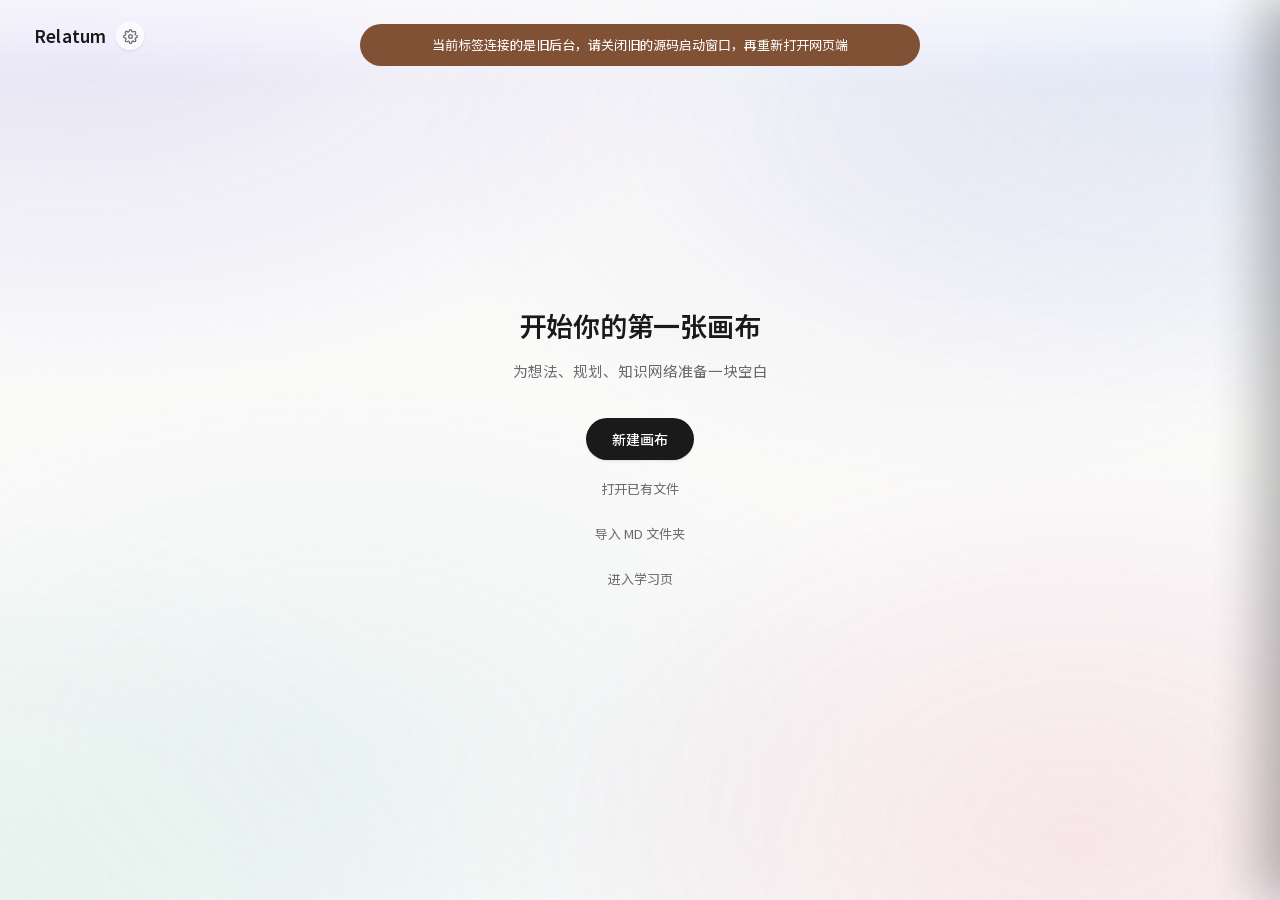
==== assets/index.html @ 0c5b5693 "Initial open-source release" ====
<!DOCTYPE html>
<html lang="zh-CN">
<head>
  <meta charset="UTF-8">
  <meta name="viewport" content="width=device-width, initial-scale=1.0">
  <title>Relatum</title>
  <!-- 起步页主题必须早于外部 CSS 与正文首帧恢复，否则从深色画布返回时会短暂露出
       浏览器 / WebView 的默认白底。start.js 加载后仍会按同一偏好完整初始化主题。 -->
  <script>
    (function () {
      try {
        var theme = localStorage.getItem('canvas:startTheme') === 'dark' ? 'dark' : 'light';
        var backgroundStyle = localStorage.getItem('canvas:startBackgroundStyle') === 'simple'
          ? 'simple' : 'scenic';
        document.documentElement.dataset.startTheme = theme;
        document.documentElement.dataset.startBackground = backgroundStyle;
        var language = localStorage.getItem('canvas:toolbarLanguage') === 'en' ? 'en' : 'zh-CN';
        document.documentElement.dataset.uiLanguage = language;
        document.documentElement.lang = language;
      } catch (e) {
        document.documentElement.dataset.startTheme = 'light';
        document.documentElement.dataset.startBackground = 'scenic';
        document.documentElement.dataset.uiLanguage = 'zh-CN';
      }
    })();
  </script>
  <style>
    html { background: #fbfbfa; }
    html[data-start-theme="dark"] { background: #111213; color-scheme: dark; }
  </style>
  <link rel="stylesheet" href="styles.css">
</head>
<body class="start-page">
  <script>
    (function () {
      document.body.dataset.startTheme =
        document.documentElement.dataset.startTheme === 'dark' ? 'dark' : 'light';
      document.body.dataset.startBackground =
        document.documentElement.dataset.startBackground === 'scenic' ? 'scenic' : 'simple';
      document.documentElement.classList.add('start-page-mounted');
    })();
  </script>
  <!-- 深色起始页背景：静态照片 + 遮罩；浅色和简洁背景模式由 CSS 隐藏。 -->
  <div class="start-sky" aria-hidden="true">
    <div class="sky-photo"></div>
    <div class="sky-scrim"></div>
  </div>
  <header class="top-bar">
    <div class="brand-wrap">
      <div class="brand">Relatum</div>
      <div class="start-speed-control">
        <button type="button" class="start-speed-trigger" data-action="start-speed-toggle"
          title="翻页速度" aria-label="调整翻页速度" aria-expanded="false"
          aria-controls="start-speed-pop">
          <svg viewBox="0 0 24 24" width="15" height="15" fill="none" stroke="currentColor"
               stroke-width="2" stroke-linecap="round" stroke-linejoin="round" aria-hidden="true">
            <circle cx="12" cy="12" r="3"/>
            <path d="M19.4 15a1.65 1.65 0 0 0 .33 1.82l.06.06a2 2 0 1 1-2.83 2.83l-.06-.06a1.65 1.65 0 0 0-1.82-.33 1.65 1.65 0 0 0-1 1.51V21a2 2 0 0 1-4 0v-.09A1.65 1.65 0 0 0 9 19.4a1.65 1.65 0 0 0-1.82.33l-.06.06a2 2 0 1 1-2.83-2.83l.06-.06a1.65 1.65 0 0 0 .33-1.82 1.65 1.65 0 0 0-1.51-1H3a2 2 0 0 1 0-4h.09A1.65 1.65 0 0 0 4.6 9a1.65 1.65 0 0 0-.33-1.82l-.06-.06a2 2 0 1 1 2.83-2.83l.06.06a1.65 1.65 0 0 0 1.82.33H9a1.65 1.65 0 0 0 1-1.51V3a2 2 0 0 1 4 0v.09a1.65 1.65 0 0 0 1 1.51 1.65 1.65 0 0 0 1.82-.33l.06-.06a2 2 0 1 1 2.83 2.83l-.06.06a1.65 1.65 0 0 0-.33 1.82V9a1.65 1.65 0 0 0 1.51 1H21a2 2 0 0 1 0 4h-.09a1.65 1.65 0 0 0-1.51 1z"/>
        </button>
        <div class="start-speed-pop" id="start-speed-pop" data-role="start-speed-pop" hidden>
          <div class="start-speed-head">
            <span>翻页速度</span>
            <output data-role="start-speed-value">260ms</output>
          </div>
          <input type="range" min="180" max="500" step="10" value="260"
            data-role="start-speed-range" aria-label="翻页速度">
          <div class="start-speed-scale" aria-hidden="true">
            <span>快</span>
            <span>慢</span>
          </div>
          <div class="start-speed-section">
            <div class="start-speed-head">
              <span>速记惯性</span>
              <output data-role="notes-inertia-value">45%</output>
            </div>
            <input type="range" min="0" max="1.2" step="0.05" value="0.45"
              data-role="notes-inertia-range" aria-label="速记惯性">
            <div class="start-speed-scale" aria-hidden="true">
              <span>稳</span>
              <span>滑</span>
            </div>
          </div>
          <div class="start-speed-section">
            <div class="start-speed-head">
              <span>叠摞展开延迟</span>
              <output data-role="notes-stack-hover-delay-value">320ms</output>
            </div>
            <input type="range" min="0" max="1200" step="20" value="320"
              data-role="notes-stack-hover-delay-range" aria-label="叠摞展开延迟">
            <div class="start-speed-scale" aria-hidden="true">
              <span>瞬发</span>
              <span>长按</span>
            </div>
          </div>
          <div class="start-speed-section">
            <div class="start-speed-head">
              <span>主页背景</span>
            </div>
            <div class="start-background-switch" data-role="start-background-switch"
              role="group" aria-label="主页背景风格">
              <button type="button" data-background-style="simple">简洁</button>
              <button type="button" data-background-style="scenic">沉浸</button>
            </div>
          </div>
          <div class="start-speed-section">
            <div class="start-speed-section starmap-motion-pop" data-role="starmap-motion-settings">
              <div class="start-speed-head">
                <span>足迹星图动画</span>
                <button type="button" class="starmap-motion-reset" data-action="starmap-motion-reset">重置</button>
              </div>
              <label class="starmap-motion-row" style="--default-pos:53.85%;">
                <span>生长时长 <output data-role="starmap-motion-value" data-setting="introMs">1080ms</output></span>
                <input type="range" min="240" max="1800" step="20" data-role="starmap-motion-range" data-setting="introMs">
              </label>
              <label class="starmap-motion-row" style="--default-pos:100%;">
                <span>错峰间隔 <output data-role="starmap-motion-value" data-setting="introStagger">60ms</output></span>
                <input type="range" min="0" max="60" step="1" data-role="starmap-motion-range" data-setting="introStagger">
              </label>
              <label class="starmap-motion-row" style="--default-pos:27.27%;">
                <span>入场力度 <output data-role="starmap-motion-value" data-setting="alphaReheat">0.20</output></span>
                <input type="range" min="0.05" max="0.60" step="0.01" data-role="starmap-motion-range" data-setting="alphaReheat">
              </label>
              <label class="starmap-motion-row" style="--default-pos:73.68%;">
                <span>阻尼 <output data-role="starmap-motion-value" data-setting="velocityDamp">0.88</output></span>
                <input type="range" min="0.60" max="0.98" step="0.01" data-role="starmap-motion-range" data-setting="velocityDamp">
              </label>
              <label class="starmap-motion-row" style="--default-pos:13.79%;">
                <span>速度上限 <output data-role="starmap-motion-value" data-setting="introVelocityClamp">10</output></span>
                <input type="range" min="2" max="60" step="1" data-role="starmap-motion-range" data-setting="introVelocityClamp">
              </label>
              <label class="start-setting-toggle starmap-motion-toggle">
                <span>
                  <strong>结束后自动取景</strong>
                  <small>关闭时镜头不再补移动</small>
                </span>
                <input type="checkbox" data-role="starmap-motion-toggle" data-setting="finalFitOnConverge">
                <i aria-hidden="true"></i>
              </label>
            </div>
            <label class="start-setting-toggle">
              <span>
                <strong>日历倒数日</strong>
                <small>在日历页显示目标日期</small>
              </span>
              <input type="checkbox" data-role="calendar-countdown-toggle" checked>
              <i aria-hidden="true"></i>
            </label>
            <label class="start-setting-toggle">
              <span>
                <strong>隐藏特殊页</strong>
                <small>收起复习/日历/速记/活跃/学习/专注，只留最近·收藏·分组</small>
              </span>
              <input type="checkbox" data-role="hide-special-toggle">
              <i aria-hidden="true"></i>
            </label>
          </div>
        </div>
      </div>
    </div>
    <!-- 常驻操作条：仅在画布列表视图显示（空状态由 hero 区承担操作）-->
    <div class="top-actions">
      <button type="button" class="btn-text" data-action="open">打开文件</button>
      <button type="button" class="btn-text" data-action="import-md">导入 MD</button>
      <button type="button" class="btn btn-primary" data-action="new">新建画布</button>
    </div>
  </header>

  <main class="start-main" data-state="loading">
    <!-- 加载占位：默认显示，等 /api/recent 返回后才切到 empty 或 recent
         避免"先看到空状态再闪到列表"以及按钮在切换瞬间消失的时序问题 -->
    <section class="loading-state" data-view="loading">加载中…</section>

    <!-- 空状态：从未建过画布 -->
    <section class="empty-state" data-view="empty" hidden>
      <h1 class="empty-title">开始你的第一张画布</h1>
      <p class="empty-subtitle">为想法、规划、知识网络准备一块空白</p>
      <div class="empty-actions">
        <button type="button" class="btn btn-primary" data-action="new">
          新建画布
        </button>
        <button type="button" class="btn-text" data-action="open">
          打开已有文件
        </button>
        <button type="button" class="btn-text" data-action="import-md">
          导入 MD 文件夹
        </button>
        <button type="button" class="btn-text" data-action="study-view">
          进入学习页
        </button>
      </div>
    </section>

    <!-- 画布列表 · 翻书式：最左端书脊（页圆点 / 新建 / 回收站）+ 书页舞台 -->
    <section class="recent-view book-view" data-view="recent" hidden>
      <nav class="left-spine" aria-label="分组导航">
        <span class="spine-active-orb" data-role="spine-active-orb" aria-hidden="true"></span>
        <span class="spine-hover-rail" data-role="spine-hover-rail" aria-hidden="true"></span>
        <span class="spine-hover-orb" data-role="spine-hover-orb" aria-hidden="true"></span>
        <!-- 复习卡片：最左端的反遗忘巡航页，从旧画布节点里抽一张来问。 -->
        <button type="button" class="study-spine-tab review-spine-tab" data-action="review-view" aria-label="复习卡片">
          <span class="review-spine-glyph" aria-hidden="true" data-i18n="spineReviewGlyph" data-i18n-zh="复">复</span>
          <span class="dot-bubble">复习</span>
        </button>
        <!-- 日历：把日记、学习任务、专注与归档按日期放回同一条时间线上。 -->
        <button type="button" class="study-spine-tab calendar-spine-tab" data-action="calendar-view" aria-label="日历">
          <span class="calendar-spine-glyph" aria-hidden="true" data-i18n="spineCalendarGlyph" data-i18n-zh="日">日</span>
          <span class="dot-bubble">日历</span>
        </button>
        <!-- 速记便签墙：书脊最顶端的一张前置页（在活跃之上）。速记↔活跃可翻页。 -->
        <button type="button" class="study-spine-tab notes-spine-tab" data-action="notes-view" aria-label="速记便签墙">
          <span class="notes-spine-glyph" aria-hidden="true"><i></i><i></i></span>
          <span class="dot-bubble">速记</span>
        </button>
        <!-- 活跃热力图：学习页之前的一张前置页（图标=小矩形）。学习↔热力图可翻页。 -->
        <button type="button" class="study-spine-tab cadence-spine-tab" data-action="cadence-view" aria-label="活跃热力图">
          <span class="cadence-spine-glyph" aria-hidden="true"></span>
          <span class="dot-bubble">活跃</span>
        </button>
        <!-- 学习页是画布书页之前的一张前置页：点击，或在「最近」继续向上滚动进入 -->
        <button type="button" class="study-spine-tab" data-action="study-view" aria-label="学习">
          <span class="study-spine-glyph" aria-hidden="true" data-i18n="spineStudyGlyph" data-i18n-zh="学">学</span>
          <span class="dot-bubble">学习</span>
        </button>
        <!-- 专注钟：与「学习」相邻的「当下在做」前置页（学习↔专注可翻页）。图标=小钟。 -->
        <button type="button" class="study-spine-tab focus-spine-tab" data-action="focus-view" aria-label="专注钟">
          <span class="focus-spine-glyph" aria-hidden="true"></span>
          <span class="dot-bubble">专注</span>
        </button>
        <!-- 页圆点（最近 + 各自定义分组）+ 末尾「+」新建分组 -->
        <div class="spine-dots" data-role="page-dots"></div>
        <!-- 回收站入口 -->
        <button type="button" class="spine-trash" data-role="trash-entry" aria-label="回收站">
          <svg class="spine-trash-icon" viewBox="0 0 24 24" aria-hidden="true" focusable="false">
            <path d="M8 7h8m-7.25 0 .55 11h5.4l.55-11M10 4.75h4M6.75 7h10.5" />
          </svg>
        </button>
        <!-- 起步页教程入口：放在回收站下方，避免桌面客户端左下角设置按钮遮挡 -->
        <!-- TODO: 新手指引已过时，暂时禁用，后续重做后再启用 -->
        <button type="button" class="start-help-trigger" data-action="start-help-open"
          aria-label="新手指引暂不可用" aria-expanded="false"
          aria-controls="start-help-panel" disabled>?</button>
        <button type="button" class="start-theme-toggle" data-action="start-theme-toggle"
          aria-label="切换深色起始页" aria-pressed="false">
          <span class="start-theme-toggle-icon" aria-hidden="true"></span>
        </button>
      </nav>
      <div class="book-stage" data-role="book-stage">
        <div class="book-page" data-role="book-page">
          <h1 class="page-title" data-role="panel-title">最近</h1>
          <ul class="recent-list" data-role="file-list"></ul>
        </div>
      </div>
      <section class="study-main study-embedded" data-role="study-view" aria-label="学习页">
        <div class="study-page-tools">
          <button type="button" class="btn-text" data-action="study-trash">
            回收站 <span class="study-trash-count" data-role="trash-count">0</span>
          </button>
          <button type="button" class="btn btn-primary" data-action="new-task">新建任务</button>
        </div>
        <section class="study-hero">
          <div>
            <p class="study-eyebrow">STUDY DESK</p>
            <h1>Focus</h1>
          </div>
          <div class="study-stats" aria-label="任务统计">
            <div><strong data-role="stat-today">0</strong><span>今日</span></div>
            <div><strong data-role="stat-doing">0</strong><span>进行中</span></div>
            <div><strong data-role="stat-done">0</strong><span>已完成</span></div>
          </div>
        </section>

        <section class="study-today">
          <div class="study-section-head">
            <div>
              <p class="study-eyebrow">TODAY</p>
              <h2>今日任务</h2>
            </div>
            <span class="study-section-note" data-role="today-label"></span>
          </div>
          <div class="study-carryover" data-role="carryover" hidden>
            <span class="study-carryover-text" data-role="carryover-text"></span>
            <div class="study-carryover-actions">
              <button type="button" class="study-carryover-yes" data-action="carryover-pull">都带到今天</button>
              <button type="button" class="study-carryover-no" data-action="carryover-dismiss">不用了</button>
            </div>
          </div>
          <div class="study-today-list" data-role="today-list"></div>
        </section>

        <section class="study-board" aria-label="任务看板">
          <article class="study-lane" data-status="todo">
            <header>
              <div>
                <span class="study-lane-dot"></span><h2>待办</h2>
                <button type="button" class="study-lane-add" data-action="quick-add" data-status="todo" aria-label="新建待办任务" title="新建任务">+</button>
              </div>
              <span data-role="count-todo">0</span>
            </header>
            <div class="study-lane-list" data-role="lane-todo"></div>
          </article>
          <article class="study-lane" data-status="doing">
            <header>
              <div><span class="study-lane-dot"></span><h2>进行中</h2></div>
              <span data-role="count-doing">0</span>
            </header>
            <div class="study-lane-list" data-role="lane-doing"></div>
          </article>
          <article class="study-lane" data-status="done">
            <header>
              <div><span class="study-lane-dot"></span><h2>已完成</h2></div>
              <div class="study-lane-head-actions">
                <button type="button" class="study-archive-btn" data-action="archive-done" title="归档已完成任务">归档</button>
                <span data-role="count-done">0</span>
              </div>
            </header>
            <div class="study-lane-list" data-role="lane-done"></div>
          </article>
          <div class="study-selection-ring" data-role="selection-ring" aria-hidden="true"></div>
        </section>

        <!-- 极简清单视图：再次点「学」在看板/清单间切换；内容由 study.js renderList 填充 -->
        <section class="study-list" data-role="study-list" aria-label="任务清单"></section>
      </section>

      <!-- 活跃热力图 · 独立前置页（与学习页之间可翻页；内容由 study.js 渲染）-->
      <section class="cadence-embedded" data-role="cadence-view" aria-label="活跃热力图页">
        <section class="study-cadence" data-role="study-cadence" aria-label="已完成任务 · 一年活跃"></section>
      </section>

      <!-- 速记 · 便签墙独立前置页（活跃更左一格；便签由 notes.js 创建/渲染/存盘）。
           页面本身保持一面干净的墙，不放任何文字 / 提示 / 按钮。 -->
      <section class="notes-embedded" data-role="notes-view" aria-label="速记便签墙页">
        <div class="notes-surface" data-role="notes-surface"></div>
      </section>

      <!-- 日历 · 时间视图与独立 Markdown 日记 -->
      <section class="calendar-embedded" data-role="calendar-view" aria-label="日历与日记页">
        <div class="calendar-shell" data-role="calendar-shell"></div>
      </section>

      <!-- 复习卡片 · 反遗忘巡航页 -->
      <section class="review-embedded" data-role="review-view" aria-label="复习卡片页">
        <div class="review-shell">
          <header class="review-head">
            <div>
              <p class="study-eyebrow">REVIEW CARDS</p>
              <h1>复习卡片</h1>
            </div>
            <div class="review-head-right">
              <button type="button" class="page-refresh" data-action="review-refresh"
                aria-label="重新读取复习池" title="重新扫描复习池（平时翻进来用上次结果秒开；在别处改了复习卡，点这里才更新）">
                <svg viewBox="0 0 24 24" fill="none" stroke="currentColor" stroke-width="2" stroke-linecap="round" stroke-linejoin="round" aria-hidden="true"><path d="M21 12a9 9 0 1 1-2.64-6.36"/><path d="M21 3v6h-6"/></svg>
                <span>更新</span>
              </button>
              <div class="review-stats" aria-label="复习统计">
                <div><strong data-role="review-total">0</strong><span>待复习</span></div>
                <div><strong data-role="review-seen">0</strong><span>今日复习</span></div>
              </div>
            </div>
          </header>
          <section class="review-card" data-role="review-card">
            <div class="review-card-empty" data-role="review-empty">
              <strong>还没有可复习节点</strong>
              <span>在画布里写几个正文节点，或在编辑模式里打开「加入复习」。</span>
            </div>
            <div class="review-card-content" data-role="review-content" hidden>
              <div class="review-roam-banner" aria-hidden="true">✦ 自由复习中 · 不计进度、不改间隔</div>
              <div class="review-card-meta">
                <span data-role="review-canvas">画布</span>
                <span data-role="review-kind">节点</span>
                <span data-role="review-maturity">生</span>
                <button type="button" class="review-answer-pill" data-action="review-show-answer" data-role="review-answer-pill" hidden>查看答案</button>
              </div>
              <h2 data-role="review-title">未命名节点</h2>
              <div class="review-body" data-role="review-body" hidden></div>
              <p class="review-question" data-role="review-question">你还记得这个节点在讲什么吗？</p>
              <div class="review-answer-reveal" data-role="review-answer-reveal" hidden></div>
              <textarea class="review-answer" data-role="review-answer" placeholder="随手写几句，不评分，只帮你把旧知识重新接上。"></textarea>
              <div class="review-actions">
                <button type="button" class="review-action primary" data-action="review-remembered">记得</button>
                <button type="button" class="review-action" data-action="review-vague">模糊</button>
                <button type="button" class="review-action" data-action="review-forgot">不会</button>
                <button type="button" class="review-action" data-action="review-question">换个问题</button>
                <button type="button" class="review-action" data-action="review-open">打开画布</button>
                <button type="button" class="review-action ghost" data-action="review-next">再来一张</button>
                <button type="button" class="review-action review-roam-only" data-action="review-exit-roam">退出漫游</button>
              </div>
            </div>
          </section>
        </div>
      </section>

      <!-- 专注钟 · 当下在做的前置页：计时 + 目标成果 + 今日足迹 -->
      <section class="focus-embedded" data-role="focus-view" aria-label="专注钟页">
        <div class="focus-shell">
          <header class="focus-head">
            <div>
              <p class="study-eyebrow">FOCUS</p>
              <h1>专注钟</h1>
            </div>
            <div class="focus-head-right">
              <div class="focus-stats" aria-label="今日专注统计">
                <div><strong data-role="focus-today-count">0</strong><span>今日段数</span></div>
                <div><strong data-role="focus-today-time">0m</strong><span>今日专注</span></div>
              </div>
              <button type="button" class="page-refresh" data-action="focus-refresh"
                aria-label="重新读取专注数据" title="重新读取任务/每日/记录（平时翻进来用上次结果；在别处改了，点这里才更新）">
                <svg viewBox="0 0 24 24" fill="none" stroke="currentColor" stroke-width="2" stroke-linecap="round" stroke-linejoin="round" aria-hidden="true"><path d="M21 12a9 9 0 1 1-2.64-6.36"/><path d="M21 3v6h-6"/></svg>
                <span>更新</span>
              </button>
              <button type="button" class="focus-gear" data-action="focus-settings"
                aria-label="专注设置" aria-expanded="false">⚙</button>
              <button type="button" class="focus-gear focus-help-btn" data-action="focus-help"
                aria-label="专注页使用帮助" aria-expanded="false">?</button>
            </div>
          </header>

          <div class="focus-workbench">
            <div class="focus-timer-column">
              <div class="focus-stage">
                <div class="focus-ring-wrap" data-role="focus-ring-wrap" data-phase="idle">
                  <svg class="focus-ring" viewBox="0 0 240 240" aria-hidden="true" focusable="false">
                    <circle class="focus-ring-track" cx="120" cy="120" r="108"></circle>
                    <circle class="focus-ring-fill" data-role="focus-ring-fill" cx="120" cy="120" r="108"
                      transform="rotate(-90 120 120)"></circle>
                  </svg>
                  <div class="focus-ring-center">
                    <div class="focus-time" data-role="focus-time" tabindex="0"
                      title="双击修改专注时长">25:00</div>
                    <input class="focus-time-edit" type="number" min="1" max="180" step="1"
                      data-role="focus-time-edit" aria-label="专注时长（分钟）" hidden>
                    <div class="focus-phase" data-role="focus-phase">准备开始</div>
                  </div>
                </div>
                <div class="focus-mode-caption" data-role="focus-caption">番茄钟 · 专注 25 / 休息 5 分</div>
              </div>
              <div class="focus-cockpit" data-role="focus-cockpit" hidden aria-live="polite">
                <p class="focus-cockpit-task" data-role="focus-cockpit-task"></p>
                <div class="focus-cockpit-goal-row">
                  <button type="button" class="focus-cockpit-goal" data-role="focus-cockpit-goal"
                    title="点击修改这一段的目标"></button>
                  <input class="focus-cockpit-goal-edit" type="text" maxlength="500"
                    data-role="focus-cockpit-goal-edit" placeholder="为这一段写个目标" hidden>
                </div>
                <div class="focus-cockpit-rounds" data-role="focus-cockpit-rounds" hidden aria-hidden="true"></div>
              </div>
              <div class="focus-controls">
                <button type="button" class="focus-action primary" data-role="focus-primary">开始</button>
                <button type="button" class="focus-action" data-role="focus-finish" hidden>完成本段</button>
                <button type="button" class="focus-action ghost" data-role="focus-reset" hidden>重置</button>
              </div>
              <p class="focus-zen-hint"><kbd>Space</kbd> 暂停　<kbd>Esc</kbd> 退出深度专注</p>
            </div>

            <div class="focus-prepare">
              <div class="focus-prepare-head">
                <div><p class="study-eyebrow">THIS SESSION</p><strong>准备这一段</strong></div>
                <div class="focus-mode-switch" data-role="focus-mode-switch" role="group" aria-label="计时模式">
                  <span class="focus-mode-slider" data-role="focus-mode-slider" aria-hidden="true"></span>
                  <button type="button" data-mode="pomodoro" class="active">番茄钟</button>
                  <button type="button" data-mode="countup">正计时</button>
                </div>
              </div>

              <div class="focus-bind">
                <span class="focus-bind-label">专注于</span>
                <select class="focus-bind-select" data-role="focus-task" aria-label="绑定学习任务">
                  <option value="">不绑定 · 只是专注</option>
                </select>
              </div>
              <p class="focus-bind-feedback" data-role="focus-bind-feedback" aria-live="polite" hidden></p>
              <label class="focus-goal">
                <span>本段目标</span>
                <input type="text" maxlength="500" data-role="focus-goal"
                  placeholder="这一段准备完成什么？（可选）">
              </label>
              <p class="focus-ready-hint"><kbd>Space</kbd><span>开始或暂停</span></p>
            </div>

            <button type="button" class="focus-zen-enter" data-action="focus-zen-enter"
              aria-label="进入深度专注（Z）" title="深度专注 · Z">⛶</button>
          </div>

          <div class="focus-footprint">
            <p class="study-eyebrow">今日足迹</p>
            <div class="focus-dots" data-role="focus-dots"></div>
            <p class="focus-footprint-note" data-role="focus-footprint-note">今天还没有专注记录 · 开始第一段吧</p>
          </div>

          <section class="focus-overlay focus-wrapup" data-role="focus-wrapup" hidden aria-live="polite">
            <div class="focus-overlay-card">
              <p class="study-eyebrow">本段完成</p>
              <h2 data-role="focus-wrapup-title">专注了 25 分钟</h2>
              <p class="focus-wrapup-goal" data-role="focus-wrapup-goal"></p>
              <label>
                <span>实际完成</span>
                <textarea rows="3" maxlength="1000" data-role="focus-outcome"
                  placeholder="可选：留下结果、进度或下一步。"></textarea>
              </label>
              <div class="focus-wrapup-actions">
                <button type="button" class="focus-action primary" data-action="focus-wrapup-next">保存并继续</button>
                <button type="button" class="focus-action" data-action="focus-wrapup-stop">保存并收工</button>
                <button type="button" class="focus-action" data-action="focus-wrapup-done" hidden>保存并完成任务</button>
              </div>
            </div>
          </section>

          <section class="focus-overlay focus-session-editor" data-role="focus-session-editor" hidden>
            <div class="focus-overlay-card">
              <header>
                <div><p class="study-eyebrow">专注记录</p><h2 data-role="focus-session-title">编辑这一段</h2></div>
                <button type="button" class="study-icon-button" data-action="focus-session-close" aria-label="关闭">×</button>
              </header>
              <label><span>目标</span><input type="text" maxlength="500" data-role="focus-session-goal"></label>
              <label><span>成果</span><textarea rows="3" maxlength="1000" data-role="focus-session-outcome"></textarea></label>
              <div class="focus-wrapup-actions">
                <button type="button" class="focus-action ghost" data-action="focus-session-delete">删除记录</button>
                <button type="button" class="focus-action primary" data-action="focus-session-save">保存修改</button>
              </div>
            </div>
          </section>

          <!-- 设置浮层：时长 + 提示音（focus.js 控制开合，偏好存 localStorage）-->
          <div class="focus-settings-pop" data-role="focus-settings-pop" hidden>
            <div class="focus-settings-row">
              <label>专注（分）<input type="number" min="1" max="180" step="1" data-role="focus-set-focus"></label>
              <label>休息（分）<input type="number" min="1" max="60" step="1" data-role="focus-set-break"></label>
            </div>
            <div class="focus-settings-row">
              <label>长休（分）<input type="number" min="1" max="90" step="1" data-role="focus-set-long"></label>
              <label>几段后长休<input type="number" min="2" max="12" step="1" data-role="focus-set-rounds"></label>
            </div>
            <label class="focus-settings-toggle">
              <input type="checkbox" data-role="focus-set-sound"> 结束提示音
            </label>
            <label class="focus-settings-toggle">
              <input type="checkbox" data-role="focus-set-noise"> 柔和噪音 · 专注时
            </label>
            <label class="focus-settings-noise-vol" data-role="focus-noise-vol-row" hidden>
              <span>噪音音量</span>
              <input type="range" min="0" max="100" step="1" data-role="focus-set-noise-vol"
                aria-label="柔和噪音音量">
            </label>
          </div>
          <aside class="focus-help-pop" data-role="focus-help-pop" hidden>
            <header><div><p class="study-eyebrow">QUICK GUIDE</p><h2>怎么使用</h2></div>
              <button type="button" class="study-icon-button" data-action="focus-help-close" aria-label="关闭">×</button>
            </header>
            <dl>
              <div><dt>双击时间</dt><dd>修改番茄钟的专注分钟数；运行中不可修改。</dd></div>
              <div><dt>选择任务</dt><dd>这一段会计入所选的学习任务或每日任务。</dd></div>
              <div><dt>每日任务</dt><dd>按 Tab 划出右侧清单：勾选完成、累计天数与专注分钟，全部完成有庆祝。</dd></div>
              <div><dt>本段目标</dt><dd>开始前写下这一段准备完成什么；运行中也可点座舱目标行随时补改。</dd></div>
              <div><dt>结束收尾</dt><dd>补一句实际成果，再继续、收工或明确完成任务。</dd></div>
              <div><dt>今日足迹</dt><dd>点击圆点可查看、修改或删除一段记录。</dd></div>
              <div><dt>深度专注</dt><dd>运行时点 ⛶ 或按 Z 进入全屏极简，Esc 退出。</dd></div>
            </dl>
            <p class="focus-help-shortcuts"><kbd>Space</kbd> 开始 / 暂停　<kbd>Tab</kbd> 每日任务　<kbd>Z</kbd> 深度专注　<kbd>?</kbd> 帮助　<kbd>Esc</kbd> 关闭 / 退出</p>
            <footer>学习页负责安排，专注页负责执行，日历负责回看。</footer>
          </aside>
        </div>

        <!-- 每日任务侧栏：习惯清单，默认收起，Tab / 右侧把手划出；与学习任务、.canvas 完全解耦 -->
        <button type="button" class="focus-daily-handle" data-action="daily-toggle"
          aria-label="每日任务（Tab 开合）" aria-expanded="false">
          <span class="focus-daily-handle-text">每日任务</span>
          <kbd>Tab</kbd>
        </button>
        <aside class="focus-daily" data-role="focus-daily" aria-label="每日任务" hidden>
          <header class="focus-daily-head">
            <div><p class="study-eyebrow">DAILY</p><h2>每日任务</h2></div>
            <button type="button" class="study-icon-button" data-action="daily-close"
              aria-label="收起每日任务（Tab / Esc）">×</button>
          </header>
          <div class="focus-daily-list" data-role="focus-daily-list"></div>
          <div class="focus-daily-compose" data-role="focus-daily-compose">
            <div class="focus-daily-compose-modes" role="group" aria-label="新增类型">
              <button type="button" class="is-active" data-role="daily-compose-task" aria-pressed="true">任务</button>
              <button type="button" data-role="daily-compose-group" aria-pressed="false">分组</button>
            </div>
            <button type="button" class="focus-daily-compose-target" data-role="daily-compose-target" hidden></button>
          </div>
          <form class="focus-daily-add" data-role="focus-daily-add">
            <input type="text" maxlength="80" data-role="focus-daily-input"
              placeholder="添加一件今天想坚持的事…" aria-label="新增每日任务">
            <button type="submit" class="focus-daily-add-btn" aria-label="添加每日任务">＋</button>
          </form>
          <p class="focus-daily-foot" data-role="focus-daily-foot"></p>
          <div class="focus-daily-celebrate" data-role="focus-daily-celebrate" hidden aria-live="polite">
            <span class="focus-daily-celebrate-burst" aria-hidden="true"></span>
            <strong>今天的每日任务都做完了</strong>
            <span class="focus-daily-celebrate-sub" data-role="focus-daily-celebrate-sub"></span>
            <button type="button" class="focus-daily-celebrate-peek" data-action="daily-peek">查看今日清单</button>
          </div>
        </aside>
      </section>
    </section>
  </main>

  <!-- 起步页教程：内容比编辑器内的快捷键速查更偏完整上手指引 -->
  <div class="start-help-overlay" data-role="start-help" hidden>
    <button type="button" class="start-help-backdrop" data-action="start-help-close"
      aria-label="关闭使用指引"></button>
    <aside class="start-help-panel" id="start-help-panel" role="dialog" aria-modal="true"
      aria-labelledby="start-help-title">
      <nav class="start-help-spine" aria-label="教程翻页">
        <span class="start-help-spine-slider" data-role="start-help-spine-slider" aria-hidden="true"></span>
        <button type="button" class="active" data-help-page="start" title="起始页"><span></span></button>
        <button type="button" data-help-page="study" title="学习页"><span></span></button>
        <button type="button" data-help-page="normal" title="普通模式"><span></span></button>
        <button type="button" data-help-page="pro" title="专业模式"><span></span></button>
        <button type="button" data-help-page="edit" title="编辑模式"><span></span></button>
        <button type="button" data-help-page="decor" title="图案模式"><span></span></button>
      </nav>
      <header class="start-help-head">
        <div>
          <p class="start-help-eyebrow">RELATUM GUIDE</p>
          <h2 id="start-help-title">Relatum · 起步指引</h2>
        </div>
        <button type="button" class="start-help-close" data-action="start-help-close"
          aria-label="关闭">×</button>
      </header>

      <nav class="start-help-nav" aria-label="教程目录">
        <span class="start-help-nav-slider" data-role="start-help-nav-slider" aria-hidden="true"></span>
        <button type="button" class="active" data-help-page="start">起始页</button>
        <button type="button" data-help-page="study">学习页</button>
        <button type="button" data-help-page="normal">普通</button>
        <button type="button" data-help-page="pro">专业</button>
        <button type="button" data-help-page="edit">编辑</button>
        <button type="button" data-help-page="decor">图案</button>
      </nav>

      <div class="start-help-book">
        <div class="start-help-page" data-role="start-help-page">
          <div class="start-help-page-copy" data-role="start-help-page-copy"></div>
        </div>
      </div>

      <footer class="start-help-foot">
        <span>左侧圆点滚轮或 <kbd>←</kbd> <kbd>→</kbd> 翻页 · 按 <kbd>?</kbd> 或 <kbd>Esc</kbd> 关闭</span>
        <div class="start-help-pager">
          <button type="button" data-action="start-help-prev" aria-label="上一页">‹</button>
          <span data-role="start-help-position">01 / 06</span>
          <button type="button" data-action="start-help-next" aria-label="下一页">›</button>
        </div>
      </footer>
    </aside>
  </div>

  <!-- 今日专注 · 沉浸页（学习页内按 F 进 / 再按 F 退） -->
  <div class="study-focus" data-role="focus-overlay" hidden>
    <div class="study-focus-bg" data-action="focus-close" aria-label="退出"></div>
    <div class="study-focus-inner">
      <header class="study-focus-head">
        <div class="study-focus-heading">
          <p class="study-eyebrow">FOCUS · TODAY</p>
          <h1>今日专注</h1>
          <p class="study-focus-date" data-role="focus-date"></p>
        </div>
        <div class="study-focus-meter" aria-label="完成进度">
          <svg viewBox="0 0 72 72" class="study-focus-ring" aria-hidden="true">
            <circle class="study-focus-ring-track" cx="36" cy="36" r="31"></circle>
            <circle class="study-focus-ring-fill" data-role="focus-ring-fill" cx="36" cy="36" r="31"
              transform="rotate(-90 36 36)"></circle>
          </svg>
          <div class="study-focus-meter-num">
            <strong data-role="focus-done">0</strong><span data-role="focus-total">/ 0</span>
          </div>
        </div>
        <button type="button" class="study-focus-exit" data-action="focus-close" aria-label="退出沉浸（F）">退出 · F</button>
      </header>
      <div class="study-carryover study-carryover-focus" data-role="carryover" hidden>
        <span class="study-carryover-text" data-role="carryover-text"></span>
        <div class="study-carryover-actions">
          <button type="button" class="study-carryover-yes" data-action="carryover-pull">都带到今天</button>
          <button type="button" class="study-carryover-no" data-action="carryover-dismiss">不用了</button>
        </div>
      </div>
      <div class="study-focus-list" data-role="focus-list"></div>
      <button type="button" class="study-focus-add" data-action="focus-add">
        <span class="study-focus-add-plus">＋</span> 添加今日任务
      </button>
      <div class="study-focus-celebrate" data-role="focus-celebrate" hidden>
        <div class="study-focus-seal">✓</div>
        <h2>今天的任务，全部完成。</h2>
        <p>给自己一个停顿。明天的事，明天再说。</p>
      </div>
      <canvas class="study-focus-confetti" data-role="focus-confetti" aria-hidden="true"></canvas>
    </div>
  </div>

  <div class="study-dialog" data-role="task-dialog" hidden>
    <button type="button" class="study-dialog-backdrop" data-action="close-dialog" aria-label="关闭"></button>
    <form class="study-dialog-card" data-role="task-form">
      <header class="study-dialog-head">
        <div>
          <p class="study-eyebrow">TASK</p>
          <h2>任务详情</h2>
        </div>
        <button type="button" class="study-icon-button" data-action="close-dialog" aria-label="关闭">×</button>
      </header>
      <input type="hidden" name="id">
      <label class="study-field study-field-wide">
        <span>标题</span>
        <input type="text" name="title" maxlength="160" autocomplete="off" required>
      </label>
      <div class="study-form-grid">
        <label class="study-field">
          <span>状态</span>
          <select name="status">
            <option value="todo">待办</option>
            <option value="doing">进行中</option>
            <option value="done">已完成</option>
          </select>
        </label>
        <label class="study-field">
          <span>截止日期</span>
          <input type="date" name="due">
        </label>
      </div>
      <label class="study-field study-field-wide">
        <span>标签 <small>用逗号分隔</small></span>
        <input type="text" name="tags" maxlength="240" placeholder="高数, 论文, 本周">
      </label>
      <label class="study-field study-field-wide">
        <span>关联画布 <small>关联后锁定不可更改；删除任务时画布一并进回收站</small></span>
        <select name="linkedCanvas" data-role="canvas-select"></select>
      </label>
      <label class="study-field study-field-wide">
        <span>备注</span>
        <textarea name="memo" maxlength="3000" rows="5" placeholder="把下一步写清楚，回来时就不用重新热身。"></textarea>
      </label>
      <section class="study-task-focus-summary" data-role="task-focus-summary">
        <header>
          <span>专注投入</span>
          <strong data-role="task-focus-total">尚无记录</strong>
        </header>
        <div data-role="task-focus-recent"></div>
      </section>
      <div class="study-dialog-actions">
        <button type="button" class="btn-text study-danger" data-action="trash-task">移到回收站</button>
        <span class="study-action-spacer"></span>
        <button type="button" class="btn-text" data-action="start-task-focus">开始专注</button>
        <button type="button" class="btn-text" data-action="create-canvas">新建并关联画布</button>
        <button type="button" class="btn-text" data-action="open-canvas">打开关联画布</button>
        <button type="submit" class="btn btn-primary" data-role="task-save">保存</button>
      </div>
    </form>
  </div>

  <aside class="study-trash-panel" data-role="trash-panel" hidden>
    <div class="study-trash-backdrop" data-action="close-trash"></div>
    <section class="study-trash-card">
      <header>
        <div>
          <p class="study-eyebrow">RECYCLE BIN</p>
          <h2>任务回收站</h2>
          <p>这里只处理任务。关联画布在删除任务时已进入 Relatum 回收站，可在那里恢复。</p>
        </div>
        <button type="button" class="study-icon-button" data-action="close-trash" aria-label="关闭">×</button>
      </header>
      <div class="study-trash-list" data-role="trash-list"></div>
      <footer>
        <button type="button" class="btn-text study-danger" data-action="empty-trash">清空回收站</button>
      </footer>
    </section>
  </aside>

  <div class="confirm-overlay" data-role="study-trash-confirm" hidden>
    <section class="confirm-box" role="dialog" aria-modal="true" aria-labelledby="study-trash-confirm-title">
      <h2 class="confirm-title" id="study-trash-confirm-title">永久清空任务回收站？</h2>
      <p class="confirm-path trash-empty-warning">这里将只清除任务记录，且不可恢复。关联画布已经单独进入 Relatum 回收站，不受影响。</p>
      <div class="confirm-actions">
        <button type="button" class="btn-text" data-action="study-trash-empty-cancel">取消</button>
        <button type="button" class="btn btn-primary confirm-ok danger" data-action="study-trash-empty-confirm">确认清空</button>
      </div>
    </section>
  </div>

  <div class="confirm-overlay" data-role="start-notice" hidden>
    <section class="confirm-box" role="dialog" aria-modal="true" aria-labelledby="start-notice-title">
      <h2 class="confirm-title" id="start-notice-title">画布名称没有改动</h2>
      <p class="confirm-path confirm-copy" data-role="start-notice-detail"></p>
      <div class="confirm-actions">
        <button type="button" class="btn btn-primary confirm-ok" data-action="close-start-notice">知道了</button>
      </div>
    </section>
  </div>

  <!-- 迷你画布浮窗：选中任务按 Tab 从右侧滑出，内嵌 editor.html?embed=1 -->
  <aside class="study-canvas-panel" data-role="canvas-panel" hidden aria-label="任务画布">
    <div class="study-canvas-resize" data-role="canvas-resize" title="拖动调节宽度"></div>
    <header class="study-canvas-head">
      <div class="study-canvas-title">
        <span class="study-eyebrow">CANVAS</span>
        <strong data-role="canvas-panel-title">任务画布</strong>
      </div>
      <div class="study-canvas-head-actions">
        <button type="button" class="btn-text" data-action="canvas-fullscreen" title="在完整画布界面打开">完整界面</button>
        <button type="button" class="study-icon-button" data-action="close-canvas" aria-label="关闭" title="关闭 (Esc)">×</button>
      </div>
    </header>
    <div class="study-canvas-frame-wrap">
      <iframe class="study-canvas-frame" data-role="canvas-frame" title="任务画布"></iframe>
      <div class="study-canvas-loading" data-role="canvas-loading" aria-hidden="true">
        <span></span><span></span><span></span>
      </div>
    </div>
  </aside>

  <!-- 日历任务抽屉：日历页按 Tab 滑出，把未完成任务拖到月历生成自由便签。 -->
  <aside class="calendar-task-panel" data-role="calendar-task-panel" hidden aria-label="未完成学习任务">
    <header class="calendar-task-panel-head">
      <div>
        <span class="study-eyebrow">STUDY TASKS</span>
        <strong>拖到月历</strong>
      </div>
      <button type="button" class="study-icon-button" data-action="calendar-task-panel-close"
        aria-label="关闭" title="关闭 (Tab / Esc)">×</button>
    </header>
    <div class="calendar-task-panel-body" data-role="calendar-task-panel-body"></div>
    <footer>按住任务拖到左侧月历，松手后生成便签。</footer>
  </aside>

  <button type="button" class="desktop-settings-trigger" data-action="desktop-settings-open"
    title="客户端设置" aria-label="客户端设置">
    <span aria-hidden="true">⚙</span>
  </button>

  <div class="desktop-settings-overlay" data-role="desktop-settings" hidden>
    <button type="button" class="desktop-settings-backdrop" data-action="desktop-settings-close"
      aria-label="关闭设置"></button>
    <section class="desktop-settings-card" role="dialog" aria-modal="true"
      aria-labelledby="desktop-settings-title">
      <header>
        <div>
          <p class="desktop-settings-eyebrow">DESKTOP CLIENT</p>
          <h2 id="desktop-settings-title">客户端设置</h2>
        </div>
        <button type="button" class="desktop-settings-close" data-action="desktop-settings-close"
          aria-label="关闭">×</button>
      </header>
      <p class="desktop-settings-copy">设置窗口从最大化恢复后使用的大小。标题栏的最小化按钮仍会将窗口收进任务栏。</p>
      <label class="desktop-language-setting">
        <span>
          <strong>界面语言</strong>
          <small>起始页、专注、学习与画布使用同一种语言</small>
        </span>
        <select data-role="ui-language" aria-label="界面语言">
          <option value="zh-CN">中文</option>
          <option value="en">English</option>
        </select>
      </label>
      <div class="desktop-size-presets" data-role="desktop-size-presets">
        <button type="button" data-width="900" data-height="600">
          <strong>紧凑</strong><span>900 × 600</span>
        </button>
        <button type="button" data-width="1080" data-height="700">
          <strong>均衡</strong><span>1080 × 700</span>
        </button>
        <button type="button" data-width="1280" data-height="800">
          <strong>宽敞</strong><span>1280 × 800</span>
        </button>
      </div>
      <form class="desktop-size-custom" data-role="desktop-size-form">
        <label><span>宽度</span><input type="number" name="width" min="720" max="1920" step="1" required></label>
        <span class="desktop-size-times">×</span>
        <label><span>高度</span><input type="number" name="height" min="480" max="1200" step="1" required></label>
        <button type="submit" class="btn btn-primary">应用</button>
      </form>
      <p class="desktop-settings-hint" data-role="desktop-size-hint">可选范围会按当前显示器自动调整</p>
    </section>
  </div>

  <!-- 右键菜单（内容由 start.js 动态构建：文件操作 / 分组操作）-->
  <div class="context-menu" data-role="context-menu" hidden></div>

  <!-- 顶部轻提示（键盘归类反馈）-->
  <div class="toast" data-role="toast"></div>
  <div class="toast" data-role="study-toast"></div>

  <script src="i18n.js" defer></script>
  <script src="desktop-shell.js" defer></script>
  <script src="start.js" defer></script>
  <script src="graph-gl.js" defer></script>
  <script src="graph-engine.js" defer></script>
  <script src="study-graph.js" defer></script>
  <script src="study.js" defer></script>
  <script src="notes.js" defer></script>
  <script src="mermaid-renderer.js" defer></script>
  <script src="markdown.js" defer></script>
  <script src="calendar.js" defer></script>
  <script src="review.js" defer></script>
  <script src="focus.js" defer></script>
  <script src="tooltip.js" defer></script>
</body>
</html>
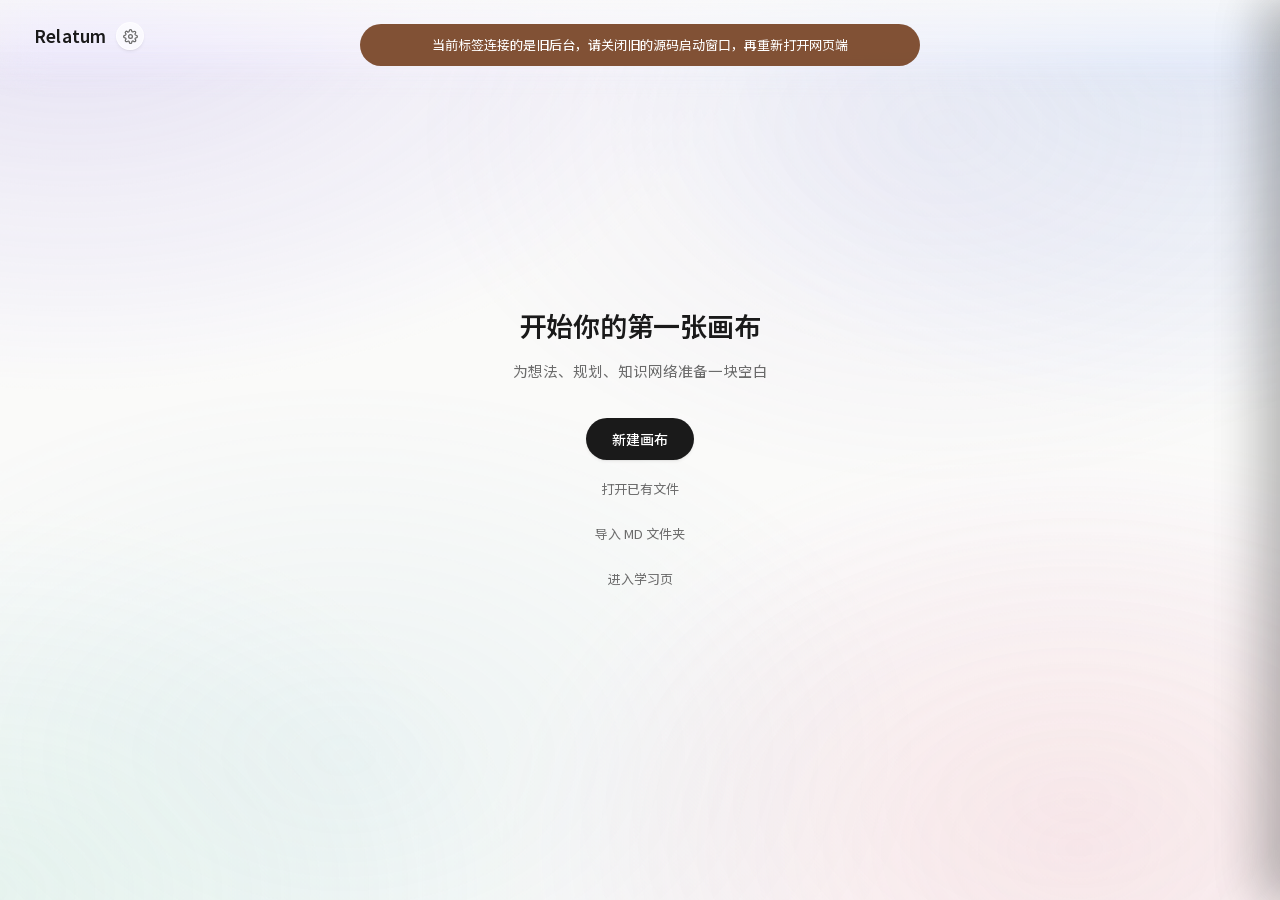
==== commit 6bfad571: "Add review library and page sticky notes" ====
--- a/assets/index.html
+++ b/assets/index.html
@@ -347,46 +347,339 @@
               <h1>复习卡片</h1>
             </div>
             <div class="review-head-right">
-              <button type="button" class="page-refresh" data-action="review-refresh"
-                aria-label="重新读取复习池" title="重新扫描复习池（平时翻进来用上次结果秒开；在别处改了复习卡，点这里才更新）">
-                <svg viewBox="0 0 24 24" fill="none" stroke="currentColor" stroke-width="2" stroke-linecap="round" stroke-linejoin="round" aria-hidden="true"><path d="M21 12a9 9 0 1 1-2.64-6.36"/><path d="M21 3v6h-6"/></svg>
-                <span>更新</span>
-              </button>
+              <div class="review-primary-actions">
+                <div class="review-view-switch" aria-label="复习页面">
+                  <span class="review-view-switch-slider" aria-hidden="true"></span>
+                  <button type="button" class="review-head-action" data-action="review-show-free" aria-pressed="false">自由复习</button>
+                  <button type="button" class="review-head-action is-active" data-action="review-show-scheduled" aria-pressed="true">计划复习</button>
+                  <button type="button" class="review-head-action" data-action="review-show-library" aria-pressed="false">卡片库</button>
+                </div>
+                <button type="button" class="review-create-button" data-action="review-card-new"><span aria-hidden="true">＋</span>新建卡片</button>
+              </div>
               <div class="review-stats" aria-label="复习统计">
-                <div><strong data-role="review-total">0</strong><span>待复习</span></div>
-                <div><strong data-role="review-seen">0</strong><span>今日复习</span></div>
+                <div><strong data-role="review-total">0</strong><span data-role="review-total-label">待复习</span></div>
+                <div><strong data-role="review-seen">0</strong><span data-role="review-seen-label">今日复习</span></div>
               </div>
             </div>
           </header>
-          <section class="review-card" data-role="review-card">
+          <div class="review-stage" data-role="review-stage">
+          <section class="review-card" data-role="review-session">
+            <div class="review-session-toolbar">
+              <label class="review-scope-picker">
+                <span>复习范围</span>
+                <select data-role="review-scope-select" aria-label="选择复习范围">
+                  <option value="all">全部卡组</option>
+                </select>
+              </label>
+              <span class="review-session-progress" data-role="review-session-progress">本轮 0 / 0</span>
+              <div class="review-session-tools">
+                <button type="button" data-action="review-settings-open">设置</button>
+                <button type="button" class="review-help-button" data-action="review-help-open" aria-label="复习说明">?</button>
+              </div>
+            </div>
             <div class="review-card-empty" data-role="review-empty">
-              <strong>还没有可复习节点</strong>
-              <span>在画布里写几个正文节点，或在编辑模式里打开「加入复习」。</span>
+              <strong>还没有复习卡片</strong>
+              <span>从一个真正想记住的问题开始，不需要先创建画布。</span>
+              <button type="button" class="review-empty-cta" data-action="review-card-new">创建第一张卡片</button>
             </div>
             <div class="review-card-content" data-role="review-content" hidden>
-              <div class="review-roam-banner" aria-hidden="true">✦ 自由复习中 · 不计进度、不改间隔</div>
+              <div class="review-free-banner" aria-hidden="true">✦ 随机无限 · 不计进度、不改间隔</div>
               <div class="review-card-meta">
-                <span data-role="review-canvas">画布</span>
-                <span data-role="review-kind">节点</span>
+                <span>基础卡片</span>
+                <span data-role="review-card-deck" hidden></span>
+                <span data-role="review-card-tags" hidden></span>
+                <span data-role="review-count">尚未复习</span>
                 <span data-role="review-maturity">生</span>
                 <button type="button" class="review-answer-pill" data-action="review-show-answer" data-role="review-answer-pill" hidden>查看答案</button>
               </div>
-              <h2 data-role="review-title">未命名节点</h2>
-              <div class="review-body" data-role="review-body" hidden></div>
-              <p class="review-question" data-role="review-question">你还记得这个节点在讲什么吗？</p>
-              <div class="review-answer-reveal" data-role="review-answer-reveal" hidden></div>
-              <textarea class="review-answer" data-role="review-answer" placeholder="随手写几句，不评分，只帮你把旧知识重新接上。"></textarea>
+              <h2 data-role="review-prompt" data-user-content>未命名问题</h2>
+              <div class="review-body" data-role="review-notes" data-user-content hidden></div>
+              <p class="review-question" data-role="review-question-hint">想好后可以直接评分，也可以查看答案再核对。</p>
+              <div class="review-answer-reveal" data-role="review-answer-reveal" data-user-content hidden></div>
+              <textarea class="review-answer" data-role="review-draft" placeholder="可选的临时自测草稿，不会保存。"></textarea>
               <div class="review-actions">
-                <button type="button" class="review-action primary" data-action="review-remembered">记得</button>
-                <button type="button" class="review-action" data-action="review-vague">模糊</button>
-                <button type="button" class="review-action" data-action="review-forgot">不会</button>
-                <button type="button" class="review-action" data-action="review-question">换个问题</button>
-                <button type="button" class="review-action" data-action="review-open">打开画布</button>
-                <button type="button" class="review-action ghost" data-action="review-next">再来一张</button>
-                <button type="button" class="review-action review-roam-only" data-action="review-exit-roam">退出漫游</button>
+                <div class="review-rating-group" aria-label="选择记忆程度">
+                  <button type="button" class="review-action primary" data-action="review-remembered"><kbd aria-hidden="true">1</kbd><span>记得</span></button>
+                  <button type="button" class="review-action" data-action="review-vague"><kbd aria-hidden="true">2</kbd><span>模糊</span></button>
+                  <button type="button" class="review-action" data-action="review-forgot"><kbd aria-hidden="true">3</kbd><span>不会</span></button>
+                </div>
+                <button type="button" class="review-action ghost" data-action="review-next"><span data-role="review-next-label">再来一张</span><kbd aria-hidden="true">N</kbd></button>
               </div>
             </div>
           </section>
+
+          <section class="review-library" data-role="review-library" hidden>
+            <header class="review-library-head">
+              <div>
+                <p class="study-eyebrow">CARD LIBRARY</p>
+                <h2>管理卡片</h2>
+                <p><span data-role="review-library-count">0</span> 张卡片 · 内容与复习进度独立保存</p>
+              </div>
+              <div class="review-library-tools">
+                <input type="search" data-role="review-search" placeholder="搜索问题、答案、说明或标签" autocomplete="off">
+                <button type="button" class="review-help-button" data-action="review-library-help-open" aria-label="卡片库说明">?</button>
+              </div>
+            </header>
+            <div class="review-library-simplebar">
+              <div class="review-status-tabs" role="group" aria-label="筛选卡片状态">
+                <button type="button" class="is-active" data-action="review-status-filter" data-status="all" aria-pressed="true">全部</button>
+                <button type="button" data-action="review-status-filter" data-status="active" aria-pressed="false">复习中</button>
+                <button type="button" data-action="review-status-filter" data-status="suspended" aria-pressed="false">已暂停</button>
+                <button type="button" data-action="review-status-filter" data-status="archived" aria-pressed="false">已归档</button>
+              </div>
+              <select data-role="review-deck-filter-select" aria-label="筛选卡片卡组">
+                <option value="all">全部卡组</option>
+              </select>
+              <button type="button" data-action="review-deck-edit-current" data-role="review-deck-edit-current" hidden>卡组设置</button>
+              <button type="button" data-action="review-deck-new">新建卡组</button>
+              <span class="review-library-simple-spacer"></span>
+              <button type="button" data-action="review-batch-mode" data-role="review-batch-mode" aria-pressed="false">批量整理</button>
+              <label class="review-select-visible" data-role="review-select-visible" hidden>
+                <input type="checkbox" data-role="review-select-all">
+                <span>全选当前结果</span>
+              </label>
+            </div>
+            <div class="review-batch-bar" data-role="review-batch-bar" hidden>
+              <strong><span data-role="review-selected-count">0</span> 张已选</strong>
+              <select data-role="review-batch-deck" aria-label="批量移动到卡组">
+                <option value="__keep__">移动到卡组…</option>
+              </select>
+              <select data-role="review-batch-status" aria-label="批量修改状态">
+                <option value="__keep__">修改状态…</option>
+                <option value="active">恢复复习</option>
+                <option value="suspended">暂停复习</option>
+                <option value="archived">归档</option>
+              </select>
+              <button type="button" class="is-danger" data-action="review-batch-delete" data-role="review-batch-delete">删除所选</button>
+            </div>
+            <div class="review-library-list" data-role="review-library-list"></div>
+            <div class="review-library-empty" data-role="review-library-empty" hidden>
+              <strong>没有符合条件的卡片</strong>
+              <span>调整筛选条件，或者创建一张新卡片。</span>
+              <button type="button" class="review-empty-cta" data-action="review-card-new">新建卡片</button>
+            </div>
+          </section>
+          </div>
+        </div>
+
+        <div class="study-dialog review-card-dialog" data-role="review-card-dialog" hidden>
+          <button type="button" class="study-dialog-backdrop" data-action="review-dialog-close" aria-label="关闭"></button>
+          <form class="study-dialog-card" data-role="review-card-form">
+            <header class="study-dialog-head">
+              <div>
+                <p class="study-eyebrow">REVIEW CARD</p>
+                <h2 data-role="review-dialog-title">新建卡片</h2>
+              </div>
+              <button type="button" class="study-icon-button" data-action="review-dialog-close" aria-label="关闭">×</button>
+            </header>
+            <input type="hidden" name="id">
+            <label class="study-field study-field-wide">
+              <span>问题 <small>卡片正面</small></span>
+              <textarea name="prompt" rows="4" maxlength="12000" placeholder="写下一个清楚、可以作答的问题" required></textarea>
+            </label>
+            <label class="study-field study-field-wide">
+              <span>答案 <small>支持 Markdown 与公式</small></span>
+              <textarea name="answer" rows="5" maxlength="50000" placeholder="写下用于核对的答案"></textarea>
+            </label>
+            <details class="review-card-more" data-role="review-card-more">
+              <summary>更多选项</summary>
+              <div class="review-card-more-body">
+                <label class="study-field study-field-wide">
+                  <span>补充说明 <small>可选，不作为答案的一部分</small></span>
+                  <textarea name="notes" rows="4" maxlength="100000" placeholder="背景、线索或延伸阅读"></textarea>
+                </label>
+                <div class="review-card-organize">
+                  <label class="study-field">
+                    <span>卡组</span>
+                    <select name="deckId" data-role="review-card-deck-select">
+                      <option value="">未分类</option>
+                    </select>
+                  </label>
+                  <label class="study-field">
+                    <span>标签 <small>最多 12 个</small></span>
+                    <input name="tags" maxlength="420" placeholder="重点，考试，公式">
+                  </label>
+                  <label class="study-field">
+                    <span>状态</span>
+                    <select name="status">
+                      <option value="active">复习中</option>
+                      <option value="suspended">暂停复习</option>
+                      <option value="archived">归档</option>
+                    </select>
+                  </label>
+                </div>
+              </div>
+            </details>
+            <div class="study-dialog-actions">
+              <button type="button" class="study-action study-danger" data-action="review-card-delete" data-role="review-card-delete" hidden>删除卡片</button>
+              <span class="study-action-spacer"></span>
+              <button type="button" class="study-action" data-action="review-dialog-close">取消</button>
+              <button type="submit" class="study-action primary" data-role="review-card-save">保存卡片</button>
+            </div>
+          </form>
+        </div>
+
+        <div class="study-dialog review-deck-dialog" data-role="review-deck-dialog" hidden>
+          <button type="button" class="study-dialog-backdrop" data-action="review-deck-dialog-close" aria-label="关闭"></button>
+          <form class="study-dialog-card" data-role="review-deck-form">
+            <header class="study-dialog-head">
+              <div>
+                <p class="study-eyebrow">REVIEW DECK</p>
+                <h2 data-role="review-deck-dialog-title">新建卡组</h2>
+              </div>
+              <button type="button" class="study-icon-button" data-action="review-deck-dialog-close" aria-label="关闭">×</button>
+            </header>
+            <input type="hidden" name="id">
+            <label class="study-field study-field-wide">
+              <span>卡组名称</span>
+              <input name="name" maxlength="80" placeholder="例如：高等数学" required>
+            </label>
+            <p class="review-deck-dialog-note">删除卡组不会删除卡片，卡片会回到“未分类”。</p>
+            <div class="study-dialog-actions">
+              <button type="button" class="study-action study-danger" data-action="review-deck-delete" data-role="review-deck-delete" hidden>删除卡组</button>
+              <span class="study-action-spacer"></span>
+              <button type="button" class="study-action" data-action="review-deck-dialog-close">取消</button>
+              <button type="submit" class="study-action primary" data-role="review-deck-save">保存卡组</button>
+            </div>
+          </form>
+        </div>
+
+        <div class="study-dialog review-settings-dialog" data-role="review-settings-dialog" hidden>
+          <button type="button" class="study-dialog-backdrop" data-action="review-settings-close" aria-label="关闭"></button>
+          <form class="study-dialog-card" data-role="review-settings-form">
+            <header class="study-dialog-head">
+              <div>
+                <p class="study-eyebrow">REVIEW SESSION</p>
+                <h2>复习设置</h2>
+              </div>
+              <button type="button" class="study-icon-button" data-action="review-settings-close" aria-label="关闭">×</button>
+            </header>
+            <label class="study-field">
+              <span>每轮卡片</span>
+              <select name="sessionLimit">
+                <option value="10">10 张</option>
+                <option value="20">20 张</option>
+                <option value="50">50 张</option>
+              </select>
+            </label>
+            <label class="study-field">
+              <span>出题顺序</span>
+              <select name="orderMode">
+                <option value="due">到期优先</option>
+                <option value="random">随机</option>
+                <option value="weak">薄弱优先</option>
+              </select>
+            </label>
+            <div class="study-dialog-actions">
+              <span class="study-action-spacer"></span>
+              <button type="button" class="study-action" data-action="review-settings-close">取消</button>
+              <button type="submit" class="study-action primary" data-role="review-settings-save">保存设置</button>
+            </div>
+          </form>
+        </div>
+
+        <div class="study-dialog review-help-dialog" data-role="review-help-dialog" hidden>
+          <button type="button" class="study-dialog-backdrop" data-action="review-help-close" aria-label="关闭"></button>
+          <article class="study-dialog-card">
+            <header class="study-dialog-head">
+              <div>
+                <p class="study-eyebrow">QUICK GUIDE</p>
+                <h2 data-role="review-help-title">怎么复习</h2>
+              </div>
+              <button type="button" class="study-icon-button" data-action="review-help-close" aria-label="关闭">×</button>
+            </header>
+            <div class="review-help-content" data-role="review-help-scheduled">
+              <ol>
+                <li>先选择要复习的卡组。</li>
+                <li>在心里作答，需要时写一点临时草稿。</li>
+                <li>直接选择记忆程度；需要核对时再查看答案。</li>
+              </ol>
+              <p>草稿不会保存；评分只会调整下次复习时间。</p>
+              <div class="review-shortcuts" aria-label="复习快捷键">
+                <span><kbd>Space</kbd> 查看答案</span>
+                <span><kbd>1</kbd> 记得</span>
+                <span><kbd>2</kbd> 模糊</span>
+                <span><kbd>3</kbd> 不会</span>
+                <span><kbd>N</kbd> 换一张</span>
+              </div>
+            </div>
+            <div class="review-help-content" data-role="review-help-free" hidden>
+              <ol>
+                <li>选择范围后，系统会把其中正在复习的卡片随机打乱。</li>
+                <li>每张卡只用于练习；不会改变熟练度、到期日或今日统计。</li>
+                <li>一轮看完会自动重新洗牌，可以一直复习下去。</li>
+              </ol>
+              <p>自由复习没有每轮数量和出题顺序设置。</p>
+              <div class="review-shortcuts" aria-label="自由复习快捷键">
+                <span><kbd>Space</kbd> 查看答案</span>
+                <span><kbd>N</kbd> 下一张</span>
+              </div>
+            </div>
+            <div class="study-dialog-actions">
+              <span class="study-action-spacer"></span>
+              <button type="button" class="study-action primary" data-action="review-help-close">知道了</button>
+            </div>
+          </article>
+        </div>
+
+        <div class="study-dialog review-help-dialog review-library-help-dialog" data-role="review-library-help-dialog" hidden>
+          <button type="button" class="study-dialog-backdrop" data-action="review-library-help-close" aria-label="关闭"></button>
+          <article class="study-dialog-card">
+            <header class="study-dialog-head">
+              <div>
+                <p class="study-eyebrow">LIBRARY GUIDE</p>
+                <h2>卡片库与推送规则</h2>
+              </div>
+              <button type="button" class="study-icon-button" data-action="review-library-help-close" aria-label="关闭">×</button>
+            </header>
+            <div class="review-library-guide">
+              <p class="review-guide-lead"><strong>一句话：</strong>只有处于“复习中”、位于当前复习范围，并且已经到期的卡片，才会进入《计划复习》。</p>
+
+              <section class="review-guide-section">
+                <h3><span>1</span>卡片怎样进入《计划复习》</h3>
+                <ul>
+                  <li>新建卡片会在创建当天进入待复习。</li>
+                  <li>范围可以是全部卡组、未分类或一个卡组；每轮最多取设置中的 10 / 20 / 50 张。</li>
+                  <li>没有到期的卡片不会因为切换出题顺序而提前出现。</li>
+                </ul>
+              </section>
+
+              <section class="review-guide-section">
+                <h3><span>2</span>评分怎样改变下次日期</h3>
+                <div class="review-guide-ratings">
+                  <p><b>记得</b><span>升一级，依次在 1、3、7、16、35 天后再见。</span></p>
+                  <p><b>模糊</b><span>不升级，沿用当前级别的间隔；新卡至少隔天再见。</span></p>
+                  <p><b>不会</b><span>回到初始级并继续算作今天到期；本轮先移出，再开一轮可再次出现。</span></p>
+                </div>
+              </section>
+
+              <section class="review-guide-section">
+                <h3><span>3</span>顺序与熟练度</h3>
+                <ul>
+                  <li><b>到期优先</b>：到期日最早的先出现。</li>
+                  <li><b>随机</b>：把已经到期的卡片随机排列。</li>
+                  <li><b>薄弱优先</b>：在到期卡片中，从较低熟练度开始。</li>
+                  <li>“生”是初始级，“疑”是第 1–2 级，“熟”是第 3–5 级。</li>
+                </ul>
+              </section>
+
+              <section class="review-guide-section">
+                <h3><span>4</span>暂停、归档与删除</h3>
+                <ul>
+                  <li><b>复习中</b>：到期后正常进入《计划复习》。</li>
+                  <li><b>已暂停</b>：临时停止推送，内容、进度和下次日期都保留。</li>
+                  <li><b>已归档</b>：长期收起、不再推送，也可重新恢复为复习中。</li>
+                  <li>暂停和归档在推送上都等于“不出现”，区别只是管理用途。</li>
+                </ul>
+              </section>
+
+              <p class="review-guide-tip">卡组只决定筛选与复习范围，标签只用于搜索，都不会改变复习日期。删除卡组时卡片会回到“未分类”；删除卡片后内容无法恢复，但已有的复习统计仍会保留。“再来一张”只会跳过当前卡，自由复习不会改变进度或间隔。</p>
+            </div>
+            <div class="study-dialog-actions">
+              <span class="study-action-spacer"></span>
+              <button type="button" class="study-action primary" data-action="review-library-help-close">知道了</button>
+            </div>
+          </article>
         </div>
       </section>
 
@@ -883,6 +1176,7 @@
   <script src="i18n.js" defer></script>
   <script src="desktop-shell.js" defer></script>
   <script src="start.js" defer></script>
+  <script src="start-sticky-notes.js" defer></script>
   <script src="graph-gl.js" defer></script>
   <script src="graph-engine.js" defer></script>
   <script src="study-graph.js" defer></script>
--- a/assets/styles.css
+++ b/assets/styles.css
@@ -8268,33 +8268,115 @@
 .focus-spine-glyph::after { width: 3.6px; height: 1.6px; transform: translate(0, -50%); }
 
 .review-shell {
-  width: min(860px, 100%);
+  --review-stage-height: clamp(480px, calc(100vh - 310px), 590px);
+  width: min(1040px, 100%);
   min-height: 100%;
   margin: 0 auto;
-  display: flex;
-  flex-direction: column;
-  justify-content: center;
-  gap: 24px;
+  display: grid;
+  grid-template-columns: minmax(0, 1fr);
+  grid-template-rows: auto var(--review-stage-height);
+  align-content: center;
+  gap: 22px;
 }
 .review-head {
+  grid-column: 1;
+  grid-row: 1;
   display: flex;
   align-items: flex-end;
   justify-content: space-between;
-  gap: 24px;
+  gap: 28px;
 }
 .review-head h1 {
-  margin: 4px 0 0;
-  font-size: clamp(34px, 5vw, 54px);
-  line-height: 1;
-  letter-spacing: -0.02em;
+  margin: 7px 0 0;
+  font-size: clamp(40px, 5vw, 58px);
+  font-weight: 690;
+  line-height: 0.96;
+  letter-spacing: -0.065em;
   color: var(--text);
 }
 .review-head-right {
   display: flex;
   align-items: flex-end;
-  gap: 14px;
+  gap: 16px;
   flex: none;
 }
+.review-primary-actions {
+  display: flex;
+  align-items: center;
+  gap: 8px;
+}
+.review-view-switch {
+  position: relative;
+  display: grid;
+  grid-template-columns: repeat(3, minmax(78px, 1fr));
+  gap: 0;
+  padding: 3px;
+  border: 1px solid color-mix(in srgb, var(--border) 86%, transparent);
+  border-radius: 13px;
+  background: color-mix(in srgb, var(--surface) 58%, transparent);
+  box-shadow: inset 0 1px 0 color-mix(in srgb, #fff 48%, transparent);
+}
+.review-view-switch-slider {
+  position: absolute;
+  z-index: 0;
+  top: 3px;
+  bottom: 3px;
+  left: 3px;
+  width: calc((100% - 6px) / 3);
+  border-radius: 10px;
+  background: var(--text);
+  box-shadow: 0 6px 16px color-mix(in srgb, var(--text) 18%, transparent);
+  pointer-events: none;
+  transition: transform 340ms cubic-bezier(0.22, 1, 0.36, 1),
+              box-shadow 220ms var(--easing-soft);
+}
+.review-view-switch:has([data-action="review-show-scheduled"].is-active) .review-view-switch-slider {
+  transform: translateX(100%);
+}
+.review-view-switch:has([data-action="review-show-library"].is-active) .review-view-switch-slider {
+  transform: translateX(200%);
+}
+.review-head-action {
+  appearance: none;
+  position: relative;
+  z-index: 1;
+  min-height: 36px;
+  padding: 8px 13px;
+  border: 0;
+  border-radius: 10px;
+  background: transparent;
+  color: var(--text-tertiary);
+  font: 650 11.5px/1 var(--font-ui);
+  cursor: pointer;
+  transition: color var(--duration) var(--easing-soft),
+              transform var(--duration) var(--easing-soft);
+}
+.review-head-action:hover { color: var(--text); }
+.review-head-action.is-active { color: var(--surface); }
+.review-head-action:active { transform: scale(0.97); }
+.review-create-button {
+  appearance: none;
+  min-height: 43px;
+  display: inline-flex;
+  align-items: center;
+  gap: 7px;
+  padding: 0 15px;
+  border: 1px solid var(--text);
+  border-radius: 13px;
+  background: var(--text);
+  color: var(--surface);
+  box-shadow: 0 9px 24px color-mix(in srgb, var(--text) 14%, transparent);
+  font: 650 11.5px/1 var(--font-ui);
+  cursor: pointer;
+  transition: transform 220ms var(--easing-soft), box-shadow 220ms var(--easing-soft),
+              opacity 160ms var(--easing-soft);
+}
+.review-create-button span { font-size: 16px; font-weight: 350; line-height: 0; }
+.review-create-button:hover {
+  transform: translateY(-2px);
+  box-shadow: 0 13px 29px color-mix(in srgb, var(--text) 18%, transparent);
+}
+.review-create-button:active { transform: translateY(0) scale(0.975); }
 /* 各特殊页通用「更新」按钮：纸张风格、低调，和统计卡片同一套描边/底色。
    语义：平时翻进页面用缓存秒开，点它才强制重读后端数据。复习/日历/专注共用。 */
 .page-refresh {
@@ -8328,41 +8410,990 @@
 
 .review-stats {
   display: grid;
-  grid-template-columns: repeat(2, minmax(90px, 1fr));
-  gap: 10px;
+  grid-template-columns: repeat(2, minmax(84px, 1fr));
+  gap: 8px;
   flex: none;
 }
 .review-stats div {
-  padding: 12px 16px;
-  border: 1px solid rgba(26, 26, 26, 0.08);
-  border-radius: var(--radius);
-  background: rgba(255, 255, 255, 0.48);
-}
+  min-height: 58px;
+  padding: 10px 14px;
+  border: 1px solid color-mix(in srgb, var(--border) 88%, transparent);
+  border-radius: 14px;
+  background: color-mix(in srgb, var(--surface) 56%, transparent);
+  box-shadow: inset 0 1px 0 color-mix(in srgb, #fff 46%, transparent);
+  transition: transform 220ms var(--easing-soft), background 220ms var(--easing-soft),
+              border-color 220ms var(--easing-soft);
+}
+.review-stats div:hover { transform: translateY(-1px); background: color-mix(in srgb, var(--surface) 76%, transparent); }
 .review-stats strong {
   display: block;
-  font-size: 24px;
+  font-size: 21px;
+  font-weight: 720;
   line-height: 1;
   color: var(--text);
 }
 .review-stats span {
   display: block;
-  margin-top: 5px;
+  margin-top: 6px;
+  font-size: 10.5px;
+  color: var(--text-tertiary);
+}
+.review-stage {
+  position: relative;
+  grid-column: 1;
+  grid-row: 2;
+  height: var(--review-stage-height);
+  min-height: 480px;
+  isolation: isolate;
+}
+.review-library {
+  position: absolute;
+  inset: 0;
+  display: grid;
+  grid-template-rows: auto auto auto minmax(0, 1fr);
+  min-width: 0;
+  min-height: 0;
+  padding: 25px 30px 22px;
+  overflow: hidden;
+  border: 1px solid color-mix(in srgb, var(--border) 88%, transparent);
+  border-radius: 24px;
+  background: color-mix(in srgb, var(--surface) 82%, transparent);
+  box-shadow: 0 24px 70px rgba(39, 37, 31, 0.095), inset 0 1px 0 rgba(255, 255, 255, 0.58);
+}
+.review-library[hidden] { display: none; }
+.review-card.panel-enter,
+.review-library.panel-enter {
+  animation: reviewPanelEnter 360ms var(--easing-page) both;
+  z-index: 2;
+}
+.review-card.panel-leave,
+.review-library.panel-leave {
+  animation: reviewPanelLeave 210ms var(--easing-soft) both;
+  pointer-events: none;
+  z-index: 1;
+}
+@keyframes reviewPanelEnter {
+  from { opacity: 0; transform: translate3d(14px, 0, 0) scale(0.995); }
+  to { opacity: 1; transform: translate3d(0, 0, 0) scale(1); }
+}
+@keyframes reviewPanelLeave {
+  from { opacity: 1; transform: translate3d(0, 0, 0) scale(1); }
+  to { opacity: 0; transform: translate3d(-9px, 0, 0) scale(0.997); }
+}
+.review-embedded[data-review-transition="session"] .review-card.panel-enter,
+.review-embedded[data-review-transition="session"] .review-library.panel-enter {
+  animation-name: reviewPanelEnterBack;
+}
+.review-embedded[data-review-transition="session"] .review-card.panel-leave,
+.review-embedded[data-review-transition="session"] .review-library.panel-leave {
+  animation-name: reviewPanelLeaveBack;
+}
+@keyframes reviewPanelEnterBack {
+  from { opacity: 0; transform: translate3d(-14px, 0, 0) scale(0.995); }
+  to { opacity: 1; transform: translate3d(0, 0, 0) scale(1); }
+}
+@keyframes reviewPanelLeaveBack {
+  from { opacity: 1; transform: translate3d(0, 0, 0) scale(1); }
+  to { opacity: 0; transform: translate3d(9px, 0, 0) scale(0.997); }
+}
+.review-library-head {
+  grid-row: 1;
+  display: flex;
+  align-items: center;
+  justify-content: space-between;
+  gap: 20px;
+  padding-bottom: 18px;
+  border-bottom: 1px solid color-mix(in srgb, var(--border) 78%, transparent);
+}
+.review-library-head h2 {
+  margin: 5px 0 6px;
+  color: var(--text);
+  font-size: 23px;
+  font-weight: 680;
+  letter-spacing: -0.035em;
+  line-height: 1.1;
+}
+.review-library-head p:last-child {
+  margin: 0;
+  color: var(--text-tertiary);
   font-size: 12px;
+}
+.review-library-tools {
+  display: flex;
+  flex-wrap: wrap;
+  align-items: center;
+  justify-content: flex-end;
+  gap: 8px;
+}
+.review-library-tools input,
+.review-library-tools select {
+  min-height: 40px;
+  border: 1px solid color-mix(in srgb, var(--border) 88%, transparent);
+  border-radius: 12px;
+  outline: 0;
+  background: color-mix(in srgb, var(--surface) 76%, transparent);
+  color: var(--text);
+  font: 12px/1.3 var(--font-ui);
+  transition: border-color 160ms var(--easing-soft),
+              background 160ms var(--easing-soft),
+              box-shadow 160ms var(--easing-soft),
+              transform 160ms var(--easing-soft);
+}
+.review-library-tools input { width: min(260px, 30vw); padding: 8px 13px; box-shadow: 0 8px 24px rgba(39, 37, 31, 0.035); }
+.review-library-tools select { padding: 7px 30px 7px 10px; }
+.review-library-tools .review-help-button {
+  appearance: none;
+  width: 40px;
+  height: 40px;
+  flex: 0 0 40px;
+  padding: 0;
+  border: 1px solid color-mix(in srgb, var(--border) 88%, transparent);
+  border-radius: 999px;
+  background: color-mix(in srgb, var(--surface) 72%, transparent);
+  color: var(--text-secondary);
+  font: 650 13px/1 var(--font-ui);
+  cursor: pointer;
+  transition: border-color 160ms var(--easing-soft), background 160ms var(--easing-soft),
+              color 160ms var(--easing-soft), transform 180ms var(--easing-soft),
+              box-shadow 200ms var(--easing-soft);
+}
+.review-library-tools .review-help-button:hover {
+  border-color: var(--border-strong);
+  background: var(--surface);
+  color: var(--text);
+  transform: translateY(-2px);
+  box-shadow: 0 7px 16px rgba(39, 37, 31, 0.055);
+}
+.review-library-tools .review-help-button:active { transform: scale(0.96); }
+.review-library-tools input:focus,
+.review-library-tools select:focus {
+  border-color: var(--text);
+  box-shadow: 0 0 0 3px var(--focus-ring);
+}
+.review-library-simplebar {
+  grid-row: 2;
+  display: flex;
+  align-items: center;
+  gap: 8px;
+  padding: 14px 0;
+  border-bottom: 1px solid color-mix(in srgb, var(--border) 76%, transparent);
+}
+.review-status-tabs {
+  display: inline-flex;
+  align-items: center;
+  gap: 2px;
+  padding: 3px;
+  border: 1px solid color-mix(in srgb, var(--border) 82%, transparent);
+  border-radius: 12px;
+  background: color-mix(in srgb, var(--surface) 56%, transparent);
+}
+.review-status-tabs button,
+.review-library-simplebar > button,
+.review-library-simplebar > select {
+  appearance: none;
+  min-height: 34px;
+  border: 1px solid transparent;
+  border-radius: 9px;
+  background: transparent;
   color: var(--text-tertiary);
+  font: 630 10.5px/1.2 var(--font-ui);
+  cursor: pointer;
+  transition: border-color 150ms var(--easing-soft), background 150ms var(--easing-soft),
+              color 150ms var(--easing-soft), transform 150ms var(--easing-soft);
+}
+.review-status-tabs button { padding: 7px 10px; }
+.review-status-tabs button:hover { color: var(--text); background: color-mix(in srgb, var(--text) 5%, transparent); }
+.review-status-tabs button.is-active {
+  background: var(--text);
+  color: var(--surface);
+  box-shadow: 0 5px 13px color-mix(in srgb, var(--text) 13%, transparent);
+}
+.review-library-simplebar > select {
+  min-width: 145px;
+  padding: 6px 30px 6px 11px;
+  border-color: color-mix(in srgb, var(--border) 84%, transparent);
+  background: color-mix(in srgb, var(--surface) 68%, transparent);
+  outline: none;
+}
+.review-library-simplebar > button { padding: 7px 11px; border-color: color-mix(in srgb, var(--border) 84%, transparent); }
+.review-library-simplebar > button:hover,
+.review-library-simplebar > button.is-active {
+  border-color: var(--border-strong);
+  background: color-mix(in srgb, var(--surface) 88%, transparent);
+  color: var(--text);
+  transform: translateY(-1px);
+}
+.review-library-simplebar > button:active,
+.review-status-tabs button:active { transform: scale(0.97); }
+.review-library-simple-spacer { flex: 1; }
+.review-select-visible[hidden] { display: none; }
+.review-deck-bar {
+  display: flex;
+  align-items: center;
+  gap: 8px;
+  padding: 13px 0;
+  border-bottom: 1px solid var(--border);
+}
+.review-deck-filters {
+  min-width: 0;
+  display: flex;
+  flex: 1;
+  gap: 6px;
+  overflow-x: auto;
+  scrollbar-width: none;
+}
+.review-deck-filters::-webkit-scrollbar { display: none; }
+.review-deck-filter-item {
+  flex: none;
+  display: inline-flex;
+  align-items: stretch;
+  border: 1px solid transparent;
+  border-radius: 9px;
+  overflow: hidden;
+  transition: border-color 160ms var(--easing-soft),
+              background 160ms var(--easing-soft),
+              box-shadow 180ms var(--easing-soft),
+              transform 160ms var(--easing-soft);
+}
+.review-deck-filter-item:has(.review-deck-filter.is-active) {
+  border-color: var(--border-strong);
+  background: color-mix(in srgb, var(--surface) 82%, transparent);
+  box-shadow: 0 5px 14px rgba(39, 37, 31, 0.06);
+}
+.review-deck-filter,
+.review-deck-edit,
+.review-deck-new {
+  appearance: none;
+  border: 0;
+  background: transparent;
+  color: var(--text-tertiary);
+  font: 620 11px/1 var(--font-ui);
+  cursor: pointer;
+  transition: color 150ms var(--easing-soft),
+              background 150ms var(--easing-soft),
+              transform 150ms var(--easing-soft);
+}
+.review-deck-filter {
+  display: inline-flex;
+  align-items: center;
+  gap: 7px;
+  padding: 9px 10px;
+  white-space: nowrap;
+}
+.review-deck-filter small {
+  min-width: 15px;
+  padding: 2px 5px;
+  border-radius: 999px;
+  background: color-mix(in srgb, var(--text) 6%, transparent);
+  color: var(--text-tertiary);
+  font-size: 9px;
+  text-align: center;
+}
+.review-deck-filter:hover,
+.review-deck-filter.is-active { color: var(--text); }
+.review-deck-filter:active,
+.review-deck-edit:active,
+.review-deck-new:active { transform: scale(0.97); }
+.review-deck-edit {
+  width: 26px;
+  padding: 0 7px 3px 2px;
+  color: var(--text-tertiary);
+  letter-spacing: -0.08em;
+}
+.review-deck-edit:hover { color: var(--text); }
+.review-deck-new {
+  flex: none;
+  padding: 9px 11px;
+  border: 1px dashed var(--border-strong);
+  border-radius: 9px;
+  white-space: nowrap;
+}
+.review-deck-new:hover { border-style: solid; color: var(--text); background: var(--surface); transform: translateY(-1px); }
+.review-select-visible {
+  flex: none;
+  display: inline-flex;
+  align-items: center;
+  gap: 6px;
+  min-height: 34px;
+  padding: 7px 9px;
+  border-radius: 9px;
+  color: var(--text-tertiary);
+  font-size: 10.5px;
+  white-space: nowrap;
+  cursor: pointer;
+  transition: color 150ms var(--easing-soft), background 150ms var(--easing-soft);
+}
+.review-select-visible:hover { color: var(--text); background: color-mix(in srgb, var(--surface) 74%, transparent); }
+.review-select-visible input,
+.review-library-select {
+  appearance: none;
+  width: 16px;
+  height: 16px;
+  margin: 0;
+  display: grid;
+  place-items: center;
+  border: 1px solid var(--border-strong);
+  border-radius: 5px;
+  background: color-mix(in srgb, var(--surface) 78%, transparent);
+  cursor: pointer;
+  transition: border-color 160ms var(--easing-soft), background 160ms var(--easing-soft),
+              transform 180ms var(--easing-soft), box-shadow 180ms var(--easing-soft);
+}
+.review-select-visible input::before,
+.review-library-select::before {
+  content: "";
+  width: 7px;
+  height: 4px;
+  margin-top: -2px;
+  border-left: 1.5px solid var(--surface);
+  border-bottom: 1.5px solid var(--surface);
+  opacity: 0;
+  transform: rotate(-45deg) scale(0.45);
+  transition: opacity 130ms var(--easing-soft), transform 190ms cubic-bezier(0.34, 1.32, 0.64, 1);
+}
+.review-select-visible input:checked,
+.review-library-select:checked {
+  border-color: var(--text);
+  background: var(--text);
+  box-shadow: 0 4px 10px color-mix(in srgb, var(--text) 13%, transparent);
+}
+.review-select-visible input:checked::before,
+.review-library-select:checked::before { opacity: 1; transform: rotate(-45deg) scale(1); }
+.review-select-visible input:active,
+.review-library-select:active { transform: scale(0.9); }
+.review-batch-bar {
+  grid-row: 3;
+  display: flex;
+  flex-wrap: wrap;
+  align-items: center;
+  gap: 7px;
+  margin: 12px 0 0;
+  padding: 10px 12px;
+  border: 1px solid color-mix(in srgb, var(--accent) 24%, var(--border));
+  border-radius: 13px;
+  background: color-mix(in srgb, var(--accent) 6%, var(--surface));
+  transition: border-color 160ms var(--easing-soft),
+              background 160ms var(--easing-soft),
+              opacity 130ms var(--easing-soft),
+              transform 160ms var(--easing-soft);
+}
+.review-batch-bar[hidden] { display: none; }
+.review-batch-bar.batch-enter { animation: reviewBatchEnter 280ms var(--easing-page) both; }
+.review-batch-bar.is-leaving { opacity: 0; transform: translateY(-3px) scale(0.995); pointer-events: none; }
+.review-batch-bar[aria-busy="true"] { opacity: 0.62; pointer-events: none; }
+@keyframes reviewBatchEnter {
+  from { opacity: 0; transform: translateY(-7px) scale(0.992); }
+  to { opacity: 1; transform: translateY(0) scale(1); }
+}
+.review-batch-bar strong {
+  margin-right: 3px;
+  color: var(--text);
+  font-size: 11px;
+}
+.review-batch-select-all {
+  display: inline-flex;
+  align-items: center;
+  gap: 6px;
+  color: var(--text-secondary);
+  font-size: 10.5px;
+  cursor: pointer;
+}
+.review-batch-select-all input,
+.review-library-select { accent-color: var(--accent); }
+.review-batch-bar button,
+.review-batch-bar select,
+.review-batch-bar input[type="text"] {
+  min-height: 30px;
+  padding: 6px 8px;
+  border: 1px solid var(--border);
+  border-radius: 7px;
+  outline: 0;
+  background: color-mix(in srgb, var(--surface) 82%, transparent);
+  color: var(--text-secondary);
+  font: 600 10.5px/1.2 var(--font-ui);
+}
+.review-batch-bar button { cursor: pointer; }
+.review-batch-bar button {
+  transition: border-color 150ms var(--easing-soft),
+              color 150ms var(--easing-soft),
+              background 150ms var(--easing-soft),
+              transform 150ms var(--easing-soft);
+}
+.review-batch-bar button:hover { border-color: var(--border-strong); color: var(--text); background: var(--surface); transform: translateY(-1px); }
+.review-batch-bar button:active { transform: scale(0.97); }
+.review-batch-bar input[type="text"] { width: min(180px, 24vw); }
+.review-batch-bar .is-danger { margin-left: auto; color: #a34940; }
+.review-library-list {
+  grid-row: 4;
+  display: grid;
+  align-content: start;
+  gap: 10px;
+  min-height: 0;
+  overflow-y: auto;
+  padding: 16px 5px 4px 1px;
+}
+.review-library-item {
+  display: grid;
+  grid-template-columns: minmax(0, 1fr) auto;
+  gap: 13px;
+  align-items: center;
+  padding: 15px 16px;
+  border: 1px solid color-mix(in srgb, var(--border) 84%, transparent);
+  border-radius: 15px;
+  background: color-mix(in srgb, var(--surface) 60%, transparent);
+  transition: border-color var(--duration) var(--easing-soft),
+              background var(--duration) var(--easing-soft),
+              box-shadow var(--duration) var(--easing-soft),
+              opacity var(--duration) var(--easing-soft),
+              transform var(--duration) var(--easing-soft);
+}
+.review-library-item.item-enter {
+  animation: reviewLibraryItemEnter 320ms var(--review-item-delay, 0ms) var(--easing-page) backwards;
+}
+.review-library-item.is-updating { opacity: 0.55; transform: translateY(1px) scale(0.997); pointer-events: none; }
+@keyframes reviewLibraryItemEnter {
+  from { opacity: 0; transform: translateY(9px) scale(0.992); }
+  to { opacity: 1; transform: translateY(0) scale(1); }
+}
+.review-library-item.is-selected {
+  border-color: color-mix(in srgb, var(--accent) 42%, var(--border-strong));
+  background: color-mix(in srgb, var(--accent) 7%, var(--surface));
+  box-shadow: 0 7px 20px color-mix(in srgb, var(--accent) 9%, transparent);
+}
+.review-library-select {
+  display: none;
+}
+.review-library.is-batch-mode .review-library-item {
+  grid-template-columns: auto minmax(0, 1fr) auto;
+}
+.review-library.is-batch-mode .review-library-select { display: grid; }
+.review-library-item:hover {
+  border-color: var(--border-strong);
+  background: color-mix(in srgb, var(--surface) 90%, transparent);
+  box-shadow: 0 12px 28px rgba(39, 37, 31, 0.075);
+  transform: translateY(-2px);
+}
+.review-library-copy { min-width: 0; }
+.review-library-copy strong {
+  display: block;
+  overflow: hidden;
+  color: var(--text);
+  font-size: 14.5px;
+  font-weight: 650;
+  line-height: 1.45;
+  text-overflow: ellipsis;
+  white-space: nowrap;
+}
+.review-library-copy p {
+  display: -webkit-box;
+  margin: 5px 0 0;
+  overflow: hidden;
+  color: var(--text-tertiary);
+  font-size: 11.5px;
+  line-height: 1.45;
+  -webkit-box-orient: vertical;
+  -webkit-line-clamp: 2;
+}
+.review-library-meta {
+  display: flex;
+  flex-wrap: wrap;
+  align-items: center;
+  gap: 6px;
+  margin-top: 8px;
+}
+.review-library-meta span {
+  padding: 3px 7px;
+  border-radius: 999px;
+  background: color-mix(in srgb, var(--text) 6%, transparent);
+  color: var(--text-tertiary);
+  font-size: 10px;
+}
+.review-library-meta .is-active { background: #eaf5ec; color: #3f7350; }
+.review-library-meta .is-suspended { background: #fbf4e2; color: #8a6d24; }
+.review-library-meta .is-deck { background: #edf1f7; color: #52657e; }
+.review-library-meta .is-tag { background: #f2ecf8; color: #70598a; }
+.review-library-actions { display: flex; align-items: center; gap: 6px; }
+.review-library-action {
+  appearance: none;
+  min-height: 32px;
+  padding: 7px 11px;
+  border: 1px solid var(--border);
+  border-radius: 10px;
+  background: transparent;
+  color: var(--text-secondary);
+  font: 600 11px/1 var(--font-ui);
+  cursor: pointer;
+  transition: border-color 150ms var(--easing-soft),
+              background 150ms var(--easing-soft),
+              color 150ms var(--easing-soft),
+              transform 150ms var(--easing-soft);
+}
+.review-library-action:hover { border-color: var(--border-strong); background: var(--surface); color: var(--text); transform: translateY(-2px); box-shadow: 0 7px 17px rgba(39, 37, 31, 0.07); }
+.review-library-action:active { transform: scale(0.96); }
+.review-library-empty {
+  grid-row: 4;
+  min-height: 290px;
+  display: flex;
+  flex-direction: column;
+  align-items: center;
+  justify-content: center;
+  gap: 8px;
+  text-align: center;
+}
+.review-library-empty[hidden] { display: none; }
+.review-library-empty.empty-enter { animation: reviewLibraryEmptyEnter 210ms var(--easing-page) both; }
+@keyframes reviewLibraryEmptyEnter {
+  from { opacity: 0; transform: translateY(5px); }
+  to { opacity: 1; transform: translateY(0); }
+}
+.review-library-empty strong { color: var(--text); font-size: 18px; }
+.review-library-empty span { color: var(--text-tertiary); font-size: 12px; }
+.review-card-dialog .study-dialog-card {
+  width: min(660px, calc(100vw - 36px));
+  padding: 27px 28px 24px;
+}
+.review-card-dialog textarea[name="prompt"] { min-height: 86px; }
+.review-card-dialog textarea[name="answer"] { min-height: 108px; }
+.review-card-dialog textarea[name="notes"] { min-height: 88px; }
+.review-embedded .study-dialog-card {
+  border: 1px solid color-mix(in srgb, var(--border) 86%, transparent);
+  border-radius: 22px;
+  background: color-mix(in srgb, var(--surface) 97%, #f5f2eb);
+  box-shadow: 0 30px 84px rgba(26, 26, 26, 0.22), inset 0 1px 0 rgba(255, 255, 255, 0.72);
+  scrollbar-width: thin;
+}
+.review-embedded .study-dialog-head { margin-bottom: 20px; }
+.review-embedded .study-dialog-head h2 {
+  margin: 5px 0 0;
+  font-size: 22px;
+  font-weight: 690;
+  letter-spacing: -0.035em;
+}
+.review-embedded .study-icon-button {
+  width: 34px;
+  height: 34px;
+  border: 1px solid transparent;
+  border-radius: 11px;
+  font-size: 19px;
+  transition: color 160ms var(--easing-soft), background 160ms var(--easing-soft),
+              border-color 160ms var(--easing-soft), transform 180ms var(--easing-soft);
+}
+.review-embedded .study-icon-button:hover {
+  border-color: var(--border);
+  background: color-mix(in srgb, var(--text) 5%, transparent);
+  transform: rotate(3deg);
+}
+.review-embedded .study-icon-button:active { transform: scale(0.94); }
+.review-embedded .study-field { gap: 8px; margin-top: 14px; }
+.review-embedded .study-field > span { font-size: 11.5px; }
+.review-embedded .study-field input,
+.review-embedded .study-field select,
+.review-embedded .study-field textarea {
+  border-color: color-mix(in srgb, var(--border) 92%, transparent);
+  border-radius: 12px;
+  background: color-mix(in srgb, var(--surface) 76%, transparent);
+  padding: 11px 12px;
+  transition: border-color 180ms var(--easing-soft), box-shadow 220ms var(--easing-soft),
+              background 180ms var(--easing-soft), transform 220ms var(--easing-soft);
+}
+.review-embedded .study-field input:focus,
+.review-embedded .study-field select:focus,
+.review-embedded .study-field textarea:focus {
+  background: var(--surface);
+  box-shadow: 0 0 0 3px var(--focus-ring), 0 10px 26px rgba(39, 37, 31, 0.055);
+}
+.review-card-organize {
+  display: grid;
+  grid-template-columns: minmax(140px, 0.8fr) minmax(190px, 1.3fr) minmax(125px, 0.7fr);
+  gap: 12px;
+}
+.review-card-more {
+  margin-top: 14px;
+  border: 1px solid color-mix(in srgb, var(--border) 86%, transparent);
+  border-radius: 13px;
+  background: color-mix(in srgb, var(--surface) 55%, transparent);
+  overflow: hidden;
+  transition: border-color 180ms var(--easing-soft), background 180ms var(--easing-soft),
+              box-shadow 220ms var(--easing-soft);
+}
+.review-card-more[open] { border-color: var(--border-strong); background: color-mix(in srgb, var(--surface) 80%, transparent); box-shadow: 0 10px 28px rgba(39, 37, 31, 0.045); }
+.review-card-more summary {
+  padding: 11px 13px;
+  color: var(--text-secondary);
+  font-size: 11.5px;
+  font-weight: 650;
+  cursor: pointer;
+  list-style-position: inside;
+  transition: background 150ms var(--easing-soft), color 150ms var(--easing-soft);
+}
+.review-card-more summary:hover { background: color-mix(in srgb, var(--text) 4%, transparent); color: var(--text); }
+.review-card-more summary:focus-visible { outline: none; box-shadow: inset 0 0 0 2px var(--focus-ring); }
+.review-card-more-body { padding: 3px 13px 13px; border-top: 1px solid var(--border); animation: reviewDetailsIn 260ms var(--easing-page) both; }
+@keyframes reviewDetailsIn {
+  from { opacity: 0; transform: translateY(-5px); }
+  to { opacity: 1; transform: translateY(0); }
+}
+.review-deck-dialog .study-dialog-card { width: min(430px, calc(100vw - 36px)); }
+.review-settings-dialog .study-dialog-card,
+.review-help-dialog .study-dialog-card { width: min(460px, calc(100vw - 36px)); }
+.review-library-help-dialog .study-dialog-card {
+  width: min(700px, calc(100vw - 36px));
+  height: min(760px, calc(100vh - 36px));
+  display: grid;
+  grid-template-rows: auto minmax(0, 1fr) auto;
+  overflow: hidden;
+}
+.review-deck-dialog-note {
+  margin: 0;
+  color: var(--text-tertiary);
+  font-size: 11px;
+  line-height: 1.55;
+}
+.review-card-dialog,
+.review-deck-dialog { transition-duration: 170ms; }
+.review-settings-dialog,
+.review-help-dialog { transition-duration: 170ms; }
+.review-card-dialog .study-dialog-backdrop,
+.review-deck-dialog .study-dialog-backdrop {
+  background: rgba(26, 26, 26, 0.24);
+  backdrop-filter: none;
+  -webkit-backdrop-filter: none;
+}
+.review-settings-dialog .study-dialog-backdrop,
+.review-help-dialog .study-dialog-backdrop {
+  background: rgba(26, 26, 26, 0.24);
+  backdrop-filter: none;
+  -webkit-backdrop-filter: none;
+}
+.review-card-dialog .study-dialog-card,
+.review-deck-dialog .study-dialog-card {
+  opacity: 0;
+  transform: translate(-50%, -48.5%) scale(0.985);
+  transition: opacity 160ms var(--easing-soft), transform 220ms var(--easing-page);
+}
+.review-settings-dialog .study-dialog-card,
+.review-help-dialog .study-dialog-card {
+  opacity: 0;
+  transform: translate(-50%, -48.5%) scale(0.985);
+  transition: opacity 160ms var(--easing-soft), transform 220ms var(--easing-page);
+}
+.review-card-dialog.show .study-dialog-card,
+.review-deck-dialog.show .study-dialog-card {
+  opacity: 1;
+  transform: translate(-50%, -50%) scale(1);
+}
+.review-settings-dialog.show .study-dialog-card,
+.review-help-dialog.show .study-dialog-card {
+  opacity: 1;
+  transform: translate(-50%, -50%) scale(1);
+}
+.review-embedded .study-dialog-actions {
+  gap: 8px;
+  margin-top: 22px;
+  padding-top: 18px;
+  border-top: 1px solid color-mix(in srgb, var(--border) 76%, transparent);
+}
+.review-embedded .study-action {
+  appearance: none;
+  min-height: 38px;
+  padding: 0 15px;
+  border: 1px solid color-mix(in srgb, var(--border) 92%, transparent);
+  border-radius: 11px;
+  background: color-mix(in srgb, var(--surface) 70%, transparent);
+  color: var(--text-secondary);
+  font: 650 11.5px/1 var(--font-ui);
+  cursor: pointer;
+  transition: color 170ms var(--easing-soft), background 170ms var(--easing-soft),
+              border-color 170ms var(--easing-soft), transform 200ms var(--easing-soft),
+              box-shadow 220ms var(--easing-soft);
+}
+.review-embedded .study-action:hover {
+  border-color: var(--border-strong);
+  background: var(--surface);
+  color: var(--text);
+  transform: translateY(-1px);
+  box-shadow: 0 7px 18px rgba(39, 37, 31, 0.065);
+}
+.review-embedded .study-action:active { transform: translateY(0) scale(0.97); }
+.review-embedded .study-action.primary {
+  border-color: var(--text);
+  background: var(--text);
+  color: var(--surface);
+  box-shadow: 0 8px 20px color-mix(in srgb, var(--text) 14%, transparent);
+}
+.review-embedded .study-action.primary:hover { box-shadow: 0 12px 26px color-mix(in srgb, var(--text) 19%, transparent); }
+.review-embedded .study-action.study-danger { border-color: transparent; background: transparent; color: #a34c47; box-shadow: none; }
+.review-embedded .study-action.study-danger:hover { background: rgba(182, 79, 73, 0.08); color: #8f3935; }
+.review-embedded .study-action:disabled { opacity: 0.52; pointer-events: none; }
+.review-setting-check {
+  display: flex;
+  align-items: flex-start;
+  gap: 10px;
+  margin-top: 16px;
+  padding: 12px;
+  border: 1px solid var(--border);
+  border-radius: 10px;
+  cursor: pointer;
+}
+.review-setting-check input { margin-top: 3px; accent-color: var(--accent); }
+.review-setting-check span { display: grid; gap: 3px; }
+.review-setting-check strong { color: var(--text); font-size: 12px; }
+.review-setting-check small { color: var(--text-tertiary); font-size: 10.5px; line-height: 1.45; }
+.review-help-content { color: var(--text-secondary); font-size: 12.5px; line-height: 1.65; }
+.review-help-content ol { margin: 0; padding: 0; list-style: none; counter-reset: review-help-step; }
+.review-help-content li {
+  position: relative;
+  min-height: 30px;
+  padding: 5px 0 10px 38px;
+  counter-increment: review-help-step;
+}
+.review-help-content li::before {
+  content: counter(review-help-step);
+  position: absolute;
+  top: 1px;
+  left: 0;
+  width: 27px;
+  height: 27px;
+  display: grid;
+  place-items: center;
+  border-radius: 9px;
+  background: color-mix(in srgb, var(--text) 7%, transparent);
+  color: var(--text);
+  font: 700 10px/1 var(--font-mono);
+}
+.review-help-content li + li { margin-top: 4px; }
+.review-help-content > p { margin: 15px 0 0; color: var(--text-tertiary); }
+.review-shortcuts {
+  display: grid;
+  grid-template-columns: 1fr 1fr;
+  gap: 7px;
+  margin-top: 17px;
+}
+.review-shortcuts span { display: flex; align-items: center; gap: 8px; }
+.review-shortcuts span {
+  padding: 8px;
+  border: 1px solid color-mix(in srgb, var(--border) 82%, transparent);
+  border-radius: 10px;
+  background: color-mix(in srgb, var(--surface) 56%, transparent);
+}
+.review-shortcuts kbd {
+  min-width: 42px;
+  padding: 3px 6px;
+  border: 1px solid var(--border-strong);
+  border-radius: 6px;
+  background: var(--surface);
+  color: var(--text);
+  font: 600 10px/1.2 var(--font-mono);
+  text-align: center;
+}
+.review-library-guide {
+  display: grid;
+  grid-template-columns: repeat(2, minmax(0, 1fr));
+  align-content: start;
+  gap: 11px;
+  min-height: 0;
+  overflow-y: auto;
+  padding-right: 5px;
+  color: var(--text-secondary);
+  font-size: 11.5px;
+  line-height: 1.58;
+  scrollbar-width: thin;
+  scrollbar-color: color-mix(in srgb, var(--text) 18%, transparent) transparent;
+}
+.review-library-guide::-webkit-scrollbar { width: 7px; }
+.review-library-guide::-webkit-scrollbar-track { background: transparent; }
+.review-library-guide::-webkit-scrollbar-thumb {
+  border: 2px solid transparent;
+  border-radius: 999px;
+  background: color-mix(in srgb, var(--text) 18%, transparent);
+  background-clip: padding-box;
+}
+.review-library-help-dialog .study-dialog-actions {
+  margin-top: 14px;
+  background: color-mix(in srgb, var(--surface) 94%, transparent);
+}
+.review-guide-lead,
+.review-guide-tip {
+  grid-column: 1 / -1;
+  margin: 0;
+  padding: 12px 14px;
+  border: 1px solid color-mix(in srgb, var(--border) 80%, transparent);
+  border-radius: 12px;
+  background: color-mix(in srgb, var(--surface) 58%, transparent);
+}
+.review-guide-lead { color: var(--text-secondary); }
+.review-guide-lead strong { color: var(--text); }
+.review-guide-section {
+  min-width: 0;
+  padding: 13px 14px;
+  border: 1px solid color-mix(in srgb, var(--border) 80%, transparent);
+  border-radius: 13px;
+  background: color-mix(in srgb, var(--surface) 50%, transparent);
+}
+.review-guide-section h3 {
+  display: flex;
+  align-items: center;
+  gap: 8px;
+  margin: 0 0 9px;
+  color: var(--text);
+  font-size: 12px;
+  font-weight: 700;
+}
+.review-guide-section h3 > span {
+  width: 23px;
+  height: 23px;
+  display: grid;
+  place-items: center;
+  flex: 0 0 23px;
+  border-radius: 8px;
+  background: color-mix(in srgb, var(--text) 7%, transparent);
+  font: 700 9px/1 var(--font-mono);
+}
+.review-guide-section ul {
+  margin: 0;
+  padding-left: 17px;
+}
+.review-guide-section li + li { margin-top: 5px; }
+.review-guide-section b { color: var(--text); font-weight: 680; }
+.review-guide-ratings { display: grid; gap: 7px; }
+.review-guide-ratings p {
+  display: grid;
+  grid-template-columns: 42px minmax(0, 1fr);
+  gap: 7px;
+  margin: 0;
+}
+.review-guide-ratings b {
+  align-self: start;
+  padding: 3px 6px;
+  border-radius: 7px;
+  background: color-mix(in srgb, var(--text) 6%, transparent);
+  font-size: 10px;
+  text-align: center;
+}
+.review-guide-tip {
+  color: var(--text-tertiary);
+  font-size: 10.5px;
+}
+.review-card-dialog .study-dialog-head,
+.review-card-dialog .study-field,
+.review-card-dialog .review-card-organize,
+.review-card-dialog .study-dialog-actions,
+.review-deck-dialog .study-dialog-head,
+.review-deck-dialog .study-field,
+.review-deck-dialog .review-deck-dialog-note,
+.review-deck-dialog .study-dialog-actions {
+  transition: opacity 150ms var(--easing-soft), transform 190ms var(--easing-soft);
+}
+.review-card-dialog:not(.show) .study-dialog-head,
+.review-card-dialog:not(.show) .study-field,
+.review-card-dialog:not(.show) .review-card-organize,
+.review-card-dialog:not(.show) .study-dialog-actions,
+.review-deck-dialog:not(.show) .study-dialog-head,
+.review-deck-dialog:not(.show) .study-field,
+.review-deck-dialog:not(.show) .review-deck-dialog-note,
+.review-deck-dialog:not(.show) .study-dialog-actions {
+  opacity: 0;
+  transform: translateY(4px);
+}
+.review-card-dialog.show .study-field:nth-of-type(1) { transition-delay: 18ms; }
+.review-card-dialog.show .study-field:nth-of-type(2) { transition-delay: 34ms; }
+.review-card-dialog.show .study-field:nth-of-type(3) { transition-delay: 50ms; }
+.review-card-dialog.show .review-card-organize { transition-delay: 64ms; }
+.review-card-dialog.show .study-dialog-actions,
+.review-deck-dialog.show .study-dialog-actions { transition-delay: 76ms; }
+.review-deck-dialog.show .study-field { transition-delay: 28ms; }
+.review-deck-dialog.show .review-deck-dialog-note { transition-delay: 48ms; }
+.review-card-dialog [data-role="review-card-save"].is-saving,
+.review-deck-dialog [data-role="review-deck-save"].is-saving,
+.review-settings-dialog [data-role="review-settings-save"].is-saving {
+  animation: reviewSavePulse 620ms var(--easing-soft) infinite alternate;
+}
+@keyframes reviewSavePulse {
+  from { opacity: 0.62; transform: scale(0.985); }
+  to { opacity: 1; transform: scale(1); }
 }
 .review-card {
-  min-height: 430px;
-  padding: clamp(22px, 4vw, 42px);
-  border: 1px solid rgba(26, 26, 26, 0.08);
-  border-radius: var(--radius);
-  background: rgba(255, 255, 255, 0.62);
-  box-shadow: 0 30px 90px rgba(39, 37, 31, 0.12);
-  backdrop-filter: blur(24px) saturate(1.25);
-  -webkit-backdrop-filter: blur(24px) saturate(1.25);
+  position: absolute;
+  inset: 0;
+  display: grid;
+  grid-template-rows: auto minmax(0, 1fr);
+  min-width: 0;
+  min-height: 0;
+  padding: 22px 30px 24px;
+  overflow: hidden;
+  border: 1px solid color-mix(in srgb, var(--border) 88%, transparent);
+  border-radius: 24px;
+  background: color-mix(in srgb, var(--surface) 86%, transparent);
+  box-shadow: 0 24px 70px rgba(39, 37, 31, 0.105), inset 0 1px 0 rgba(255, 255, 255, 0.62);
+}
+.review-card[hidden] { display: none; }
+.review-session-toolbar {
+  display: flex;
+  align-items: center;
+  gap: 10px;
+  min-height: 42px;
+  margin: 0;
+  padding-bottom: 18px;
+  border-bottom: 1px solid color-mix(in srgb, var(--border) 76%, transparent);
+}
+.review-scope-picker {
+  display: inline-flex;
+  align-items: center;
+  gap: 10px;
+  color: var(--text-tertiary);
+  font-size: 10.5px;
+  font-weight: 620;
+}
+.review-scope-picker select,
+.review-session-tools button {
+  min-height: 36px;
+  border: 1px solid color-mix(in srgb, var(--border) 84%, transparent);
+  border-radius: 11px;
+  background: color-mix(in srgb, var(--surface) 66%, transparent);
+  color: var(--text-secondary);
+  font: 600 11px/1.2 var(--font-ui);
+}
+.review-scope-picker select {
+  min-width: 170px;
+  padding: 7px 32px 7px 11px;
+  outline: none;
+  transition: border-color 170ms var(--easing-soft), background 170ms var(--easing-soft),
+              box-shadow 200ms var(--easing-soft), transform 200ms var(--easing-soft);
+}
+.review-scope-picker select:hover { border-color: var(--border-strong); background: color-mix(in srgb, var(--surface) 86%, transparent); }
+.review-scope-picker select:focus { border-color: var(--text); background: var(--surface); box-shadow: 0 0 0 3px var(--focus-ring); }
+.review-session-progress {
+  padding: 6px 9px;
+  border-radius: 999px;
+  background: color-mix(in srgb, var(--text) 4.5%, transparent);
+  color: var(--text-tertiary);
+  font-size: 10.5px;
+  font-weight: 620;
+  font-variant-numeric: tabular-nums;
+}
+.review-session-tools {
+  display: flex;
+  align-items: center;
+  gap: 6px;
+  margin-left: auto;
+}
+.review-session-tools button {
+  appearance: none;
+  padding: 7px 11px;
+  cursor: pointer;
+  transition: border-color 150ms var(--easing-soft), background 150ms var(--easing-soft),
+              color 150ms var(--easing-soft), transform 150ms var(--easing-soft);
+}
+.review-session-tools button:hover { border-color: var(--border-strong); background: var(--surface); color: var(--text); transform: translateY(-2px); box-shadow: 0 7px 16px rgba(39, 37, 31, 0.055); }
+.review-session-tools button:active { transform: scale(0.96); }
+.review-session-tools .review-help-button { width: 32px; padding: 0; border-radius: 999px; font-size: 13px; }
+.review-action:disabled {
+  opacity: 0.38;
+  cursor: not-allowed;
+  transform: none;
 }
 .review-card-empty {
-  height: 100%;
-  min-height: 340px;
+  min-height: 0;
   display: flex;
   flex-direction: column;
   align-items: center;
@@ -8371,6 +9402,10 @@
   text-align: center;
   color: var(--text-secondary);
 }
+.review-embedded.is-pool-loading .review-card-empty,
+.review-embedded.is-pool-loading .review-card-content {
+  visibility: hidden;
+}
 .review-card-empty strong {
   font-size: 22px;
   color: var(--text);
@@ -8382,26 +9417,36 @@
 }
 .review-card-content[hidden],
 .review-card-empty[hidden] { display: none; }
+.review-card-content {
+  min-height: 0;
+  display: flex;
+  flex-direction: column;
+  overflow-y: auto;
+  padding: 22px 4px 2px 1px;
+}
 .review-card-meta {
   display: flex;
   flex-wrap: wrap;
-  gap: 8px;
-  margin-bottom: 18px;
+  align-items: center;
+  gap: 7px;
+  margin-bottom: 17px;
 }
 .review-card-meta span {
   max-width: 100%;
-  padding: 5px 9px;
+  padding: 5px 8px;
   border-radius: 999px;
-  background: rgba(26, 26, 26, 0.06);
+  background: color-mix(in srgb, var(--text) 5%, transparent);
   color: var(--text-secondary);
-  font-size: 12px;
+  font-size: 10.5px;
+  font-weight: 600;
   line-height: 1.3;
 }
 .review-card h2 {
-  margin: 0 0 18px;
-  font-size: clamp(25px, 3.8vw, 40px);
-  line-height: 1.12;
-  letter-spacing: -0.015em;
+  margin: 0 0 14px;
+  font-size: clamp(25px, 3.2vw, 36px);
+  font-weight: 690;
+  line-height: 1.15;
+  letter-spacing: -0.035em;
   color: var(--text);
 }
 /* 复习卡正文：节点 body 渲染成 Markdown + 公式，排在标题与提问之间 */
@@ -8460,63 +9505,95 @@
 }
 
 .review-question {
-  margin: 0 0 14px;
-  font-size: 17px;
+  margin: 0 0 13px;
+  font-size: 12.5px;
   line-height: 1.55;
-  color: var(--text-secondary);
+  color: var(--text-tertiary);
 }
 .review-answer {
   width: 100%;
-  min-height: 118px;
+  min-height: 92px;
   resize: vertical;
-  padding: 14px 15px;
-  border: 1px solid rgba(26, 26, 26, 0.1);
-  border-radius: var(--radius);
-  background: rgba(255, 255, 255, 0.7);
+  padding: 13px 14px;
+  border: 1px solid color-mix(in srgb, var(--border) 88%, transparent);
+  border-radius: 14px;
+  background: color-mix(in srgb, var(--surface) 62%, transparent);
   color: var(--text);
-  font: inherit;
-  line-height: 1.55;
+  font: 13px/1.6 var(--font-ui);
   outline: none;
+  transition: border-color 180ms var(--easing-soft), background 180ms var(--easing-soft),
+              box-shadow 220ms var(--easing-soft), transform 220ms var(--easing-soft);
 }
 .review-answer:focus {
   border-color: rgba(60, 150, 134, 0.5);
-  box-shadow: 0 0 0 3px rgba(60, 150, 134, 0.12);
+  background: color-mix(in srgb, var(--surface) 92%, transparent);
+  box-shadow: 0 0 0 3px rgba(60, 150, 134, 0.12), 0 10px 26px rgba(39, 37, 31, 0.05);
 }
 .review-actions {
   display: flex;
+  align-items: center;
   flex-wrap: wrap;
   gap: 9px;
-  margin-top: 16px;
+  margin-top: auto;
+  padding-top: 18px;
+}
+.review-rating-group {
+  display: inline-flex;
+  align-items: center;
+  gap: 6px;
 }
 .review-action {
   appearance: none;
-  border: 1px solid rgba(26, 26, 26, 0.1);
-  border-radius: var(--radius);
-  background: rgba(255, 255, 255, 0.55);
+  min-height: 40px;
+  display: inline-flex;
+  align-items: center;
+  justify-content: center;
+  gap: 8px;
+  border: 1px solid color-mix(in srgb, var(--border) 88%, transparent);
+  border-radius: 12px;
+  background: color-mix(in srgb, var(--surface) 62%, transparent);
   color: var(--text-secondary);
-  font: inherit;
-  font-size: 13px;
+  font: 650 11.5px/1 var(--font-ui);
   padding: 9px 13px;
   cursor: pointer;
   transition: transform var(--duration) var(--easing-soft),
               background var(--duration) var(--easing-soft),
               color var(--duration) var(--easing-soft),
-              border-color var(--duration) var(--easing-soft);
+              border-color var(--duration) var(--easing-soft),
+              box-shadow 220ms var(--easing-soft);
 }
 .review-action:hover {
-  background: #fff;
+  border-color: var(--border-strong);
+  background: var(--surface);
   color: var(--text);
-  transform: translateY(-1px);
+  transform: translateY(-2px);
+  box-shadow: 0 9px 20px rgba(39, 37, 31, 0.07);
 }
 .review-action.primary {
-  border-color: var(--accent);
-  background: var(--accent);
-  color: #fff;
+  border-color: var(--text);
+  background: var(--text);
+  color: var(--surface);
+  box-shadow: 0 8px 20px color-mix(in srgb, var(--text) 14%, transparent);
 }
 .review-action.ghost {
   margin-left: auto;
+  background: transparent;
+  box-shadow: none;
 }
 .review-action:active { transform: translateY(0) scale(0.97); }
+.review-action kbd {
+  min-width: 20px;
+  padding: 3px 5px;
+  border: 0;
+  border-radius: 6px;
+  background: color-mix(in srgb, var(--text) 7%, transparent);
+  color: var(--text-tertiary);
+  font: 650 9px/1 var(--font-mono);
+}
+.review-action.primary kbd {
+  background: color-mix(in srgb, var(--surface) 16%, transparent);
+  color: color-mix(in srgb, var(--surface) 72%, transparent);
+}
 
 /* 熟练度色：复用节点配色（生=红 / 疑=黄 / 熟=绿），柔和、不抢信息层级 */
 .review-card-meta [data-role="review-maturity"][data-maturity="生"] { background: #fceceb; color: #9c3b34; }
@@ -8525,11 +9602,24 @@
 
 /* 过渡动画：换卡上浮淡入 / 换问题轻淡入 / 今日计数跳动 */
 @keyframes reviewCardEnter {
-  from { opacity: 0; transform: translateY(10px) scale(0.99); }
+  from { opacity: 0; transform: translateY(9px) scale(0.992); }
   to   { opacity: 1; transform: none; }
 }
 .review-card-content.enter {
-  animation: reviewCardEnter 0.34s var(--easing-soft, cubic-bezier(0.22, 1, 0.36, 1));
+  animation: none;
+}
+.review-card-content.enter > * {
+  animation: reviewCardEnter 360ms var(--easing-page) both;
+}
+.review-card-content.enter > .review-card-meta { animation-delay: 0ms; }
+.review-card-content.enter > h2 { animation-delay: 24ms; }
+.review-card-content.enter > .review-body,
+.review-card-content.enter > .review-question { animation-delay: 45ms; }
+.review-card-content.enter > .review-answer-reveal,
+.review-card-content.enter > .review-answer { animation-delay: 62ms; }
+.review-card-content.enter > .review-actions { animation-delay: 82ms; }
+.review-card-content.enter > [hidden] {
+  animation: none;
 }
 @keyframes reviewQEnter {
   from { opacity: 0; transform: translateY(5px); }
@@ -8549,6 +9639,7 @@
 }
 @media (prefers-reduced-motion: reduce) {
   .review-card-content.enter,
+  .review-card-content.enter > *,
   .review-question.q-enter,
   .review-stats strong.bump { animation: none; }
 }
@@ -8613,24 +9704,26 @@
   .review-spark i { opacity: 0; }
 }
 
-/* 自由漫游：完成态入口 + 漫游状态药丸 + 漫游里隐藏评分键 */
-.review-roam-cta {
+/* 计划复习 / 自由复习共用卡片舞台；自由模式只保留随机练习所需的信息。 */
+.review-empty-cta {
   appearance: none;
   margin-top: 22px;
-  border: 1px solid var(--accent);
-  border-radius: var(--radius);
-  background: var(--accent);
-  color: #fff;
+  border: 1px solid var(--text);
+  border-radius: 12px;
+  background: var(--text);
+  color: var(--surface);
   font: inherit;
   font-size: 13.5px;
   padding: 10px 18px;
   cursor: pointer;
-  transition: transform var(--duration) var(--easing-soft), opacity var(--duration) var(--easing-soft);
-}
-.review-roam-cta:hover { transform: translateY(-1px); }
-.review-roam-cta:active { transform: translateY(0) scale(0.97); }
-.review-roam-banner { display: none; }
-[data-roam="1"] .review-roam-banner {
+  box-shadow: 0 9px 22px color-mix(in srgb, var(--text) 14%, transparent);
+  transition: transform var(--duration) var(--easing-soft), opacity var(--duration) var(--easing-soft),
+              box-shadow 220ms var(--easing-soft);
+}
+.review-empty-cta:hover { transform: translateY(-2px); box-shadow: 0 13px 28px color-mix(in srgb, var(--text) 18%, transparent); }
+.review-empty-cta:active { transform: translateY(0) scale(0.97); }
+.review-free-banner { display: none; }
+.review-embedded[data-review-mode="free"] .review-free-banner {
   display: inline-flex;
   align-items: center;
   gap: 6px;
@@ -8641,36 +9734,49 @@
   color: #8a6d24;
   font-size: 12px;
 }
-.review-roam-only { display: none; }
-[data-roam="1"] .review-roam-only { display: inline-flex; }
-[data-roam="1"] [data-action="review-remembered"],
-[data-roam="1"] [data-action="review-vague"],
-[data-roam="1"] [data-action="review-forgot"] { display: none; }
-
-/* 查看答案：编辑模式答案框 + 复习卡片右上绿色胶囊 + 展开的参考答案面板 */
-.sp-review-answer { min-height: 76px; margin-top: 10px; }
+.review-embedded[data-review-mode="free"] [data-action="review-settings-open"],
+.review-embedded[data-review-mode="free"] .review-rating-group,
+.review-embedded[data-review-mode="free"] [data-role="review-count"],
+.review-embedded[data-review-mode="free"] [data-role="review-maturity"] { display: none; }
+.review-embedded[data-review-mode="free"] .review-session-progress {
+  background: color-mix(in srgb, #dcecdf 62%, var(--surface));
+  color: #466b52;
+}
+.review-embedded[data-review-mode="free"] .review-action.ghost {
+  border-color: var(--text);
+  background: var(--text);
+  color: var(--surface);
+  box-shadow: 0 8px 20px color-mix(in srgb, var(--text) 14%, transparent);
+}
+.review-embedded[data-review-mode="free"] .review-action.ghost kbd {
+  background: color-mix(in srgb, var(--surface) 16%, transparent);
+  color: color-mix(in srgb, var(--surface) 72%, transparent);
+}
+
+/* 查看答案：复习卡片右上绿色胶囊 + 展开的参考答案面板 */
 .review-answer-pill {
   margin-left: auto;
   align-self: center;
   appearance: none;
-  border: 1px solid rgba(63, 115, 80, 0.28);
+  border: 1px solid color-mix(in srgb, #52745d 28%, var(--border));
   border-radius: 999px;
-  background: #eaf5ec;
-  color: #3f7350;
+  background: color-mix(in srgb, #dcecdf 68%, var(--surface));
+  color: #466b52;
   font: inherit;
   font-size: 12px;
-  padding: 5px 13px;
+  padding: 6px 13px;
   cursor: pointer;
   transition: transform var(--duration) var(--easing-soft), background var(--duration) var(--easing-soft);
 }
-.review-answer-pill:hover { background: #e0f0e4; transform: translateY(-1px); }
+.review-answer-pill:hover { background: color-mix(in srgb, #cce3d1 76%, var(--surface)); transform: translateY(-2px); box-shadow: 0 8px 18px rgba(63, 115, 80, 0.1); }
 .review-answer-pill:active { transform: translateY(0) scale(0.97); }
 .review-answer-reveal {
   margin: 0 0 14px;
-  padding: 13px 15px;
-  border-left: 3px solid #3f7350;
-  border-radius: var(--radius-sm);
-  background: rgba(63, 115, 80, 0.07);
+  padding: 14px 16px;
+  border: 1px solid color-mix(in srgb, #52745d 23%, var(--border));
+  border-left: 3px solid #52745d;
+  border-radius: 13px;
+  background: color-mix(in srgb, #dcecdf 32%, var(--surface));
   color: var(--text);
   font-size: 14.5px;
   line-height: 1.6;
@@ -8679,29 +9785,95 @@
   animation: reviewRevealIn 0.28s var(--easing-soft, cubic-bezier(0.22, 1, 0.36, 1));
 }
 @keyframes reviewRevealIn {
-  from { opacity: 0; transform: translateY(-4px); }
+  from { opacity: 0; transform: translateY(-7px) scale(0.992); }
   to   { opacity: 1; transform: none; }
 }
 @media (prefers-reduced-motion: reduce) {
   .review-answer-reveal.reveal-in { animation: none; }
 }
-.sp-check-inline {
-  margin-bottom: 8px;
-}
-.sp-review-questions {
-  min-height: 88px;
+.review-head-action:focus-visible,
+.review-session-tools button:focus-visible,
+.review-library-tools .review-help-button:focus-visible,
+.review-status-tabs button:focus-visible,
+.review-library-simplebar > button:focus-visible,
+.review-library-simplebar > select:focus-visible,
+.review-deck-filter:focus-visible,
+.review-deck-edit:focus-visible,
+.review-deck-new:focus-visible,
+.review-select-visible:focus-within,
+.review-batch-bar button:focus-visible,
+.review-library-action:focus-visible,
+.review-action:focus-visible,
+.review-empty-cta:focus-visible,
+.review-answer-pill:focus-visible {
+  outline: none;
+  box-shadow: 0 0 0 3px var(--focus-ring);
+}
+.review-create-button:focus-visible,
+.review-embedded .study-action:focus-visible,
+.review-embedded .study-icon-button:focus-visible {
+  outline: none;
+  box-shadow: 0 0 0 3px var(--focus-ring);
 }
 @media (max-width: 720px) {
+  .review-shell {
+    --review-stage-height: 570px;
+    min-height: auto;
+    align-content: start;
+    gap: 18px;
+  }
   .review-head {
     align-items: flex-start;
     flex-direction: column;
   }
+  .review-head-right {
+    width: 100%;
+    align-items: stretch;
+    flex-direction: column;
+  }
+  .review-primary-actions { width: 100%; }
+  .review-view-switch { flex: 1; }
+  .review-create-button { flex: none; }
   .review-stats {
     width: 100%;
   }
+  .review-stage { min-height: 570px; }
+  .review-card,
+  .review-library { padding: 20px; border-radius: 20px; }
+  .review-library-head {
+    align-items: stretch;
+    flex-direction: column;
+  }
+  .review-library-tools { align-items: stretch; flex-direction: column; }
+  .review-library-tools input { width: 100%; }
+  .review-library-tools .review-help-button { align-self: flex-end; }
+  .review-library-guide { grid-template-columns: 1fr; }
+  .review-guide-lead,
+  .review-guide-tip { grid-column: 1; }
+  .review-session-toolbar { align-items: stretch; flex-wrap: wrap; margin: 0; }
+  .review-scope-picker { flex: 1; }
+  .review-scope-picker select { min-width: 0; flex: 1; }
+  .review-session-tools { margin-left: 0; }
+  .review-library-simplebar { align-items: stretch; flex-wrap: wrap; }
+  .review-status-tabs { width: 100%; }
+  .review-status-tabs button { flex: 1; }
+  .review-library-simplebar > select { flex: 1; }
+  .review-library-simple-spacer { display: none; }
+  .review-deck-bar { align-items: stretch; flex-direction: column; }
+  .review-select-visible { width: 100%; justify-content: flex-end; }
+  .review-deck-new { width: 100%; }
+  .review-batch-bar input[type="text"] { width: 100%; }
+  .review-batch-bar .is-danger { margin-left: 0; }
+  .review-library-item { grid-template-columns: minmax(0, 1fr); gap: 12px; }
+  .review-library.is-batch-mode .review-library-item { grid-template-columns: auto minmax(0, 1fr); }
+  .review-library-actions { grid-column: 1; justify-content: flex-end; }
+  .review-library.is-batch-mode .review-library-actions { grid-column: 2; }
+  .review-card-organize { grid-template-columns: 1fr; }
   .review-action.ghost {
     margin-left: 0;
   }
+  .review-rating-group { width: 100%; }
+  .review-rating-group .review-action { flex: 1; }
 }
 
 /* 高刷屏下，学习 / 最近 / 活跃 / 速记稳态归零；
@@ -8867,6 +10039,130 @@
   animation-timing-function: var(--easing-page);
 }
 
+/* 复习页不把整个界面当成一张完成的矩形贴图横移。根层只负责切换层级，
+   页头、操作、统计、纸面与纸面内容按阅读层级依次显现。 */
+.review-embedded.view-entering.view-motion-forward,
+.review-embedded.view-entering.view-motion-back {
+  --review-enter-ms: calc(var(--start-turn-ms) + 140ms);
+  z-index: 24;
+  opacity: 1;
+  transform: none;
+  animation: none;
+  will-change: auto;
+}
+
+/* 日历先做一次小幅、短促的内容退让；复习纸面延后显现，二者不会隔着
+   半透明卡片长时间叠在一起，也不会出现突然清空的硬切。 */
+.book-view.review-active .calendar-embedded.view-leaving.view-motion-back {
+  z-index: 23;
+  animation: reviewCalendarLayerOut calc(var(--start-turn-out-fade-ms) + 35ms) var(--easing) both;
+}
+
+/* 复习页、纸面和卡片列表保留滚轮/触控板滚动，但不绘制原生滑条。
+   换卡和翻页的位移中间帧会短暂扩大可滚动范围，WebView2 因此生成滑块
+   又立即撤销；不绘制滑条可从根源上避免闪现，也不会损失实际滚动能力。 */
+.review-embedded,
+.review-card-content,
+.review-library-list {
+  scrollbar-width: none;
+  -ms-overflow-style: none;
+}
+.review-embedded::-webkit-scrollbar,
+.review-card-content::-webkit-scrollbar,
+.review-library-list::-webkit-scrollbar {
+  display: none;
+  width: 0;
+  height: 0;
+}
+.book-view.review-active .calendar-embedded.view-leaving,
+.book-view.review-active .calendar-embedded.view-leaving * {
+  scrollbar-color: transparent transparent;
+}
+.book-view.review-active .calendar-embedded.view-leaving::-webkit-scrollbar-thumb,
+.book-view.review-active .calendar-embedded.view-leaving *::-webkit-scrollbar-thumb {
+  background: transparent;
+}
+
+.review-embedded.view-entering .review-head > div:first-child {
+  animation: reviewTitleLayerIn calc(var(--review-enter-ms) - 10ms) 10ms var(--easing-page) both;
+}
+.review-embedded.view-entering .review-primary-actions {
+  animation: reviewControlLayerIn calc(var(--review-enter-ms) - 40ms) 70ms var(--easing-page) both;
+}
+.review-embedded.view-entering .review-stats {
+  animation: reviewControlLayerIn calc(var(--review-enter-ms) - 50ms) 120ms var(--easing-page) both;
+}
+.review-embedded.view-entering .review-card:not([hidden]),
+.review-embedded.view-entering .review-library:not([hidden]) {
+  will-change: opacity, transform;
+  animation: reviewPaperLayerIn calc(var(--review-enter-ms) + 20ms) 90ms var(--easing-page) both;
+}
+.review-embedded.view-entering .review-card-empty:not([hidden]),
+.review-embedded.view-entering .review-library-head,
+.review-embedded.view-entering .review-library-empty:not([hidden]) {
+  animation: reviewContentLayerIn calc(var(--review-enter-ms) - 80ms) 190ms var(--easing-page) both;
+}
+.review-embedded.view-entering .review-session-toolbar {
+  animation: reviewContentLayerIn calc(var(--review-enter-ms) - 90ms) 170ms var(--easing-page) both;
+}
+.review-embedded.view-entering .review-library-simplebar {
+  animation: reviewContentLayerIn calc(var(--review-enter-ms) - 95ms) 260ms var(--easing-page) both;
+}
+.review-embedded.view-entering .review-batch-bar:not([hidden]) {
+  animation: reviewContentLayerIn calc(var(--review-enter-ms) - 105ms) 310ms var(--easing-page) both;
+}
+.review-embedded.view-entering .review-library-list {
+  animation: reviewContentLayerIn calc(var(--review-enter-ms) - 105ms) 310ms var(--easing-page) both;
+}
+.review-embedded.view-entering .review-library-item.stagger-slot {
+  animation: reviewContentLayerIn calc(var(--review-enter-ms) - 115ms)
+             calc(340ms + var(--review-item-delay, 0ms)) var(--easing-page) both;
+}
+.review-embedded.view-entering .review-card-content:not([hidden]) > * {
+  animation: reviewContentLayerIn calc(var(--review-enter-ms) - 120ms)
+             var(--review-card-layer-delay, 210ms) var(--easing-page) both;
+}
+.review-embedded.view-entering .review-card-content > .review-card-meta { --review-card-layer-delay: 210ms; }
+.review-embedded.view-entering .review-card-content > h2 { --review-card-layer-delay: 250ms; }
+.review-embedded.view-entering .review-card-content > .review-body { --review-card-layer-delay: 288ms; }
+.review-embedded.view-entering .review-card-content > .review-question { --review-card-layer-delay: 290ms; }
+.review-embedded.view-entering .review-card-content > .review-answer-reveal { --review-card-layer-delay: 330ms; }
+.review-embedded.view-entering .review-card-content > .review-answer { --review-card-layer-delay: 330ms; }
+.review-embedded.view-entering .review-card-content > .review-actions { --review-card-layer-delay: 380ms; }
+
+.review-embedded:not(.view-entering):not(.view-leaving) {
+  will-change: auto;
+}
+
+@keyframes reviewCalendarLayerOut {
+  0%   { opacity: 1; transform: translate3d(0, 0, 0) scale(1); }
+  100% { opacity: 0; transform: translate3d(12px, 0, 0) scale(0.997); }
+}
+
+@keyframes reviewTitleLayerIn {
+  0%   { opacity: 0; transform: translate3d(-10px, 8px, 0); }
+  30%  { opacity: 0.22; }
+  100% { opacity: 1; transform: translate3d(0, 0, 0); }
+}
+
+@keyframes reviewControlLayerIn {
+  0%   { opacity: 0; transform: translate3d(0, 10px, 0) scale(0.985); }
+  28%  { opacity: 0.16; }
+  100% { opacity: 1; transform: translate3d(0, 0, 0); }
+}
+
+@keyframes reviewPaperLayerIn {
+  0%   { opacity: 0; transform: translate3d(0, 14px, 0) scale(0.992); }
+  27%  { opacity: 0.14; }
+  100% { opacity: 1; transform: translate3d(0, 0, 0) scale(1); }
+}
+
+@keyframes reviewContentLayerIn {
+  0%   { opacity: 0; transform: translate3d(0, 10px, 0) scale(0.992); }
+  24%  { opacity: 0.12; }
+  100% { opacity: 1; transform: translate3d(0, 0, 0); }
+}
+
 @keyframes startViewEnterForward {
   0%   { opacity: 0; transform: translate3d(42px, 0, 0); }
   100% { opacity: 1; transform: translate3d(0, 0, 0); }
@@ -9223,6 +10519,125 @@
   .sticky-note.note-enter,
   .sticky-note.note-leaving,
   .sticky-note.note-recolor { animation: none; }
+}
+
+/* ── 起步页跨页便签 ──
+   只渲染当前页面，拖动期间只合成当前一张；不继承速记墙的惯性、连线和常驻 will-change。 */
+.start-sticky-host-static { position: relative !important; }
+.start-sticky-layer {
+  position: absolute;
+  top: 0;
+  left: 0;
+  z-index: 18;
+  width: 100%;
+  min-height: 100%;
+  overflow: visible;
+  pointer-events: none;
+}
+.start-page-note {
+  --start-note-drag-x: 0px;
+  --start-note-drag-y: 0px;
+  position: absolute;
+  width: 180px;
+  height: 132px;
+  box-sizing: border-box;
+  padding: 16px 17px 18px;
+  overflow: hidden;
+  border: 1px solid rgba(255, 255, 255, 0.56);
+  border-radius: 15px;
+  outline: none;
+  color: var(--start-note-ink, #534f42);
+  background: var(--start-note-fill, linear-gradient(158deg, #fff1c4, #ffe69e));
+  box-shadow: 0 1px 2px rgba(40, 30, 10, 0.06), 0 13px 28px -12px rgba(40, 30, 10, 0.27);
+  transform: translate3d(var(--start-note-drag-x), var(--start-note-drag-y), 0)
+             rotate(var(--start-note-rotate, 0deg));
+  pointer-events: auto;
+  cursor: grab;
+  touch-action: none;
+  -webkit-user-select: none;
+  user-select: none;
+  transition: box-shadow 180ms var(--easing-soft), opacity 180ms var(--easing-soft),
+              filter 180ms var(--easing-soft);
+}
+.start-page-note:hover {
+  box-shadow: 0 2px 4px rgba(40, 30, 10, 0.08), 0 20px 40px -14px rgba(40, 30, 10, 0.33);
+}
+.start-page-note.is-selected {
+  z-index: 3;
+  box-shadow: 0 2px 4px rgba(40, 30, 10, 0.08), 0 22px 44px -14px rgba(40, 30, 10, 0.34),
+              0 0 0 2px color-mix(in srgb, var(--start-note-ink, #534f42) 44%, transparent);
+}
+.start-page-note.is-dragging {
+  z-index: 4;
+  cursor: grabbing;
+  will-change: transform;
+  transform: translate3d(var(--start-note-drag-x), var(--start-note-drag-y), 0) rotate(0deg) scale(1.025);
+  box-shadow: 0 5px 10px rgba(40, 30, 10, 0.11), 0 30px 54px -16px rgba(40, 30, 10, 0.40);
+}
+.start-page-note.is-editing {
+  z-index: 4;
+  cursor: text;
+  transform: rotate(0deg);
+}
+.start-page-note-body {
+  width: 100%;
+  height: 100%;
+  overflow: auto;
+  outline: none;
+  color: inherit;
+  font-family: "Noto Sans SC", "Segoe UI Variable Text", "Segoe UI", "Microsoft YaHei UI", sans-serif;
+  font-size: 14.5px;
+  font-weight: 480;
+  letter-spacing: -0.01em;
+  line-height: 1.55;
+  white-space: pre-wrap;
+  overflow-wrap: anywhere;
+  scrollbar-width: thin;
+  scrollbar-color: color-mix(in srgb, currentColor 20%, transparent) transparent;
+}
+.start-page-note:not(.is-editing) .start-page-note-body { pointer-events: none; opacity: 0.92; }
+.start-page-note.is-editing .start-page-note-body {
+  -webkit-user-select: text;
+  user-select: text;
+  opacity: 1;
+}
+.start-page-note[data-color="pink"]     { --start-note-fill: linear-gradient(158deg, #ffd9e7, #ffbdd6); --start-note-ink: #7e2f52; }
+.start-page-note[data-color="blue"]     { --start-note-fill: linear-gradient(158deg, #d2e6ff, #b4d4ff); --start-note-ink: #244f82; }
+.start-page-note[data-color="purple"]   { --start-note-fill: linear-gradient(158deg, #e6dcff, #d0bcff); --start-note-ink: #4d3782; }
+.start-page-note[data-color="green"]    { --start-note-fill: linear-gradient(158deg, #cef3da, #b2e9cd); --start-note-ink: #1f6b4a; }
+.start-page-note[data-color="yellow"]   { --start-note-fill: linear-gradient(158deg, #fff1c4, #ffe69e); --start-note-ink: #876a1e; }
+.start-page-note[data-color="orange"]   { --start-note-fill: linear-gradient(158deg, #ffdec2, #ffc7a0); --start-note-ink: #8a4a23; }
+.start-page-note[data-color="teal"]     { --start-note-fill: linear-gradient(158deg, #c8f0e8, #a9e6d8); --start-note-ink: #1d6f63; }
+.start-page-note[data-color="sky"]      { --start-note-fill: linear-gradient(158deg, #d3eefb, #b6e2f7); --start-note-ink: #1f5e7a; }
+.start-page-note[data-color="lavender"] { --start-note-fill: linear-gradient(158deg, #dedcfb, #c8c4f6); --start-note-ink: #43398a; }
+.start-page-note[data-color="coral"]    { --start-note-fill: linear-gradient(158deg, #ffdad2, #ffc1b4); --start-note-ink: #8a3f30; }
+.start-page-note[data-color="lime"]     { --start-note-fill: linear-gradient(158deg, #e8f3c6, #d9eca8); --start-note-ink: #5d7322; }
+.start-page-note[data-color="rose"]     { --start-note-fill: linear-gradient(158deg, #ffccd6, #ffb1c0); --start-note-ink: #8a2f48; }
+.start-page-note[data-color="mint"]     { --start-note-fill: linear-gradient(158deg, #d4f3e0, #bdeccf); --start-note-ink: #2a6b50; }
+.start-page-note[data-color="apricot"]  { --start-note-fill: linear-gradient(158deg, #ffe6c6, #ffd6a3); --start-note-ink: #8a5a22; }
+
+@keyframes start-page-note-in {
+  from { opacity: 0; transform: translate3d(var(--start-note-drag-x), calc(var(--start-note-drag-y) + 5px), 0) rotate(var(--start-note-rotate, 0deg)) scale(0.86); }
+  to { opacity: 1; transform: translate3d(var(--start-note-drag-x), var(--start-note-drag-y), 0) rotate(var(--start-note-rotate, 0deg)) scale(1); }
+}
+@keyframes start-page-note-out {
+  to { opacity: 0; transform: rotate(var(--start-note-rotate, 0deg)) scale(0.78); }
+}
+.start-page-note.is-entering { animation: start-page-note-in 280ms var(--easing-soft) both; }
+.start-page-note.is-leaving {
+  animation: start-page-note-out 180ms var(--easing-soft) both;
+  pointer-events: none;
+}
+body.start-page[data-start-theme="dark"] .start-page-note {
+  border-color: rgba(255, 255, 255, 0.18);
+  box-shadow: 0 2px 5px rgba(0, 0, 0, 0.20), 0 20px 42px -14px rgba(0, 0, 0, 0.56);
+}
+body.start-page[data-start-theme="dark"] .start-page-note.is-selected {
+  box-shadow: 0 24px 48px -14px rgba(0, 0, 0, 0.62), 0 0 0 2px rgba(255, 255, 255, 0.50);
+}
+@media (prefers-reduced-motion: reduce) {
+  .start-page-note.is-entering,
+  .start-page-note.is-leaving { animation: none; }
 }
 
 /* 大页标题（每页 = 分组名）*/
@@ -9307,6 +10722,58 @@
   .calendar-embedded.view-leaving,
   .review-embedded.view-leaving,
   .focus-embedded.view-leaving { animation: none; }
+  .review-embedded.view-entering .review-head > div:first-child,
+  .review-embedded.view-entering .review-primary-actions,
+  .review-embedded.view-entering .review-stats,
+  .review-embedded.view-entering .review-card,
+  .review-embedded.view-entering .review-library,
+  .review-embedded.view-entering .review-card-empty,
+  .review-embedded.view-entering .review-card-content,
+  .review-embedded.view-entering .review-card-content > *,
+  .review-embedded.view-entering .review-session-toolbar,
+  .review-embedded.view-entering .review-library-simplebar,
+  .review-embedded.view-entering .review-batch-bar,
+  .review-embedded.view-entering .review-library-head,
+  .review-embedded.view-entering .review-library-list,
+  .review-embedded.view-entering .review-library-item.stagger-slot,
+  .review-embedded.view-entering .review-library-empty { animation: none; }
+  .review-card.panel-enter,
+  .review-card.panel-leave,
+  .review-library.panel-enter,
+  .review-library.panel-leave,
+  .review-batch-bar.batch-enter,
+  .review-library-item.item-enter,
+  .review-library-empty.empty-enter,
+  .review-card-dialog [data-role="review-card-save"].is-saving,
+  .review-deck-dialog [data-role="review-deck-save"].is-saving,
+  .review-settings-dialog [data-role="review-settings-save"].is-saving { animation: none; }
+  .review-card-more-body { animation: none; }
+  .review-view-switch-slider { transition: none; }
+  .review-card-dialog,
+  .review-deck-dialog,
+  .review-settings-dialog,
+  .review-help-dialog { transition: none; }
+  .review-card-dialog .study-dialog-card,
+  .review-deck-dialog .study-dialog-card,
+  .review-settings-dialog .study-dialog-card,
+  .review-help-dialog .study-dialog-card,
+  .review-card-dialog .study-dialog-head,
+  .review-card-dialog .study-field,
+  .review-card-dialog .review-card-organize,
+  .review-card-dialog .study-dialog-actions,
+  .review-deck-dialog .study-dialog-head,
+  .review-deck-dialog .study-field,
+  .review-deck-dialog .review-deck-dialog-note,
+  .review-deck-dialog .study-dialog-actions { transition: none; }
+  .review-head-action:hover,
+  .review-create-button:hover,
+  .review-deck-new:hover,
+  .review-batch-bar button:hover,
+  .review-library-item:hover,
+  .review-library-action:hover,
+  .review-action:hover,
+  .review-empty-cta:hover,
+  .review-answer-pill:hover { transform: none; }
   .spine-float-input { animation: none; }
 }
 
@@ -24042,7 +25509,30 @@
   box-shadow: inset 0 1px 0 rgba(255, 255, 255, 0.045);
 }
 
-body.start-page[data-start-theme="dark"] .review-card {
+body.start-page[data-start-theme="dark"] .review-view-switch {
+  border-color: rgba(255, 255, 255, 0.11);
+  background: rgba(255, 255, 255, 0.035);
+  box-shadow: inset 0 1px 0 rgba(255, 255, 255, 0.045);
+}
+
+body.start-page[data-start-theme="dark"] .review-head-action:hover {
+  background: transparent;
+  color: rgba(248, 247, 241, 0.96);
+}
+
+body.start-page[data-start-theme="dark"] .review-head-action.is-active {
+  background: transparent;
+  color: #1b1c1e;
+}
+
+body.start-page[data-start-theme="dark"] .review-create-button {
+  border-color: rgba(248, 247, 241, 0.9);
+  background: rgba(248, 247, 241, 0.92);
+  color: #1b1c1e;
+}
+
+body.start-page[data-start-theme="dark"] .review-card,
+body.start-page[data-start-theme="dark"] .review-library {
   border-color: rgba(255, 255, 255, 0.12);
   background:
     linear-gradient(145deg, rgba(255, 255, 255, 0.075), rgba(255, 255, 255, 0.032)),
@@ -24050,9 +25540,78 @@
   box-shadow: 0 30px 90px rgba(0, 0, 0, 0.34), inset 0 1px 0 rgba(255, 255, 255, 0.065);
 }
 
+body.start-page[data-start-theme="dark"] .review-library-item,
+body.start-page[data-start-theme="dark"] .review-library-tools input,
+body.start-page[data-start-theme="dark"] .review-library-tools select,
+body.start-page[data-start-theme="dark"] .review-batch-bar button,
+body.start-page[data-start-theme="dark"] .review-batch-bar select,
+body.start-page[data-start-theme="dark"] .review-batch-bar input[type="text"] {
+  border-color: rgba(255, 255, 255, 0.12);
+  background: rgba(255, 255, 255, 0.045);
+  color: var(--text);
+}
+
+body.start-page[data-start-theme="dark"] .review-status-tabs,
+body.start-page[data-start-theme="dark"] .review-library-simplebar > select,
+body.start-page[data-start-theme="dark"] .review-session-tools button,
+body.start-page[data-start-theme="dark"] .review-scope-picker select {
+  border-color: rgba(255, 255, 255, 0.11);
+  background: rgba(255, 255, 255, 0.045);
+}
+
+body.start-page[data-start-theme="dark"] .review-status-tabs button.is-active {
+  background: rgba(248, 247, 241, 0.92);
+  color: #1b1c1e;
+}
+
+body.start-page[data-start-theme="dark"] .review-library-item:hover,
+body.start-page[data-start-theme="dark"] .review-library-action:hover {
+  border-color: rgba(255, 255, 255, 0.22);
+  background: rgba(255, 255, 255, 0.09);
+}
+
+body.start-page[data-start-theme="dark"] .review-library-item.is-selected {
+  border-color: rgba(126, 177, 139, 0.42);
+  background: rgba(126, 177, 139, 0.09);
+}
+
+body.start-page[data-start-theme="dark"] .review-deck-filter-item:has(.review-deck-filter.is-active),
+body.start-page[data-start-theme="dark"] .review-batch-bar {
+  border-color: rgba(126, 177, 139, 0.24);
+  background: rgba(126, 177, 139, 0.07);
+}
+
+body.start-page[data-start-theme="dark"] .review-deck-new {
+  border-color: rgba(255, 255, 255, 0.18);
+}
+
+body.start-page[data-start-theme="dark"] .review-deck-new:hover {
+  border-color: rgba(255, 255, 255, 0.28);
+  background: rgba(255, 255, 255, 0.07);
+}
+
+body.start-page[data-start-theme="dark"] .review-select-visible:hover {
+  background: rgba(255, 255, 255, 0.07);
+}
+
+body.start-page[data-start-theme="dark"] .review-library-action {
+  border-color: rgba(255, 255, 255, 0.12);
+  color: rgba(248, 247, 241, 0.68);
+}
+
 body.start-page[data-start-theme="dark"] .review-card-meta span {
   background: rgba(255, 255, 255, 0.07);
   color: rgba(248, 247, 241, 0.66);
+}
+
+body.start-page[data-start-theme="dark"] .review-library-meta .is-deck {
+  background: rgba(105, 137, 178, 0.16);
+  color: rgba(183, 204, 231, 0.82);
+}
+
+body.start-page[data-start-theme="dark"] .review-library-meta .is-tag {
+  background: rgba(153, 112, 181, 0.16);
+  color: rgba(211, 184, 228, 0.82);
 }
 
 body.start-page[data-start-theme="dark"] .review-answer {
@@ -24084,27 +25643,27 @@
 }
 
 body.start-page[data-start-theme="dark"] .review-action.primary {
-  border-color: rgba(126, 177, 139, 0.52);
-  background: #557d61;
-  color: rgba(255, 255, 255, 0.96);
+  border-color: rgba(248, 247, 241, 0.88);
+  background: rgba(248, 247, 241, 0.92);
+  color: #1b1c1e;
 }
 
 body.start-page[data-start-theme="dark"] .review-action.primary:hover {
-  border-color: rgba(157, 204, 169, 0.72);
-  background: #648f70;
-  color: #fff;
-}
-
-body.start-page[data-start-theme="dark"] .review-roam-cta {
-  border-color: rgba(126, 177, 139, 0.52);
-  background: #557d61;
-  color: rgba(255, 255, 255, 0.96);
-}
-
-body.start-page[data-start-theme="dark"] .review-roam-cta:hover {
-  border-color: rgba(157, 204, 169, 0.72);
-  background: #648f70;
-  color: #fff;
+  border-color: #fff;
+  background: #fff;
+  color: #111;
+}
+
+body.start-page[data-start-theme="dark"] .review-empty-cta {
+  border-color: rgba(248, 247, 241, 0.88);
+  background: rgba(248, 247, 241, 0.92);
+  color: #1b1c1e;
+}
+
+body.start-page[data-start-theme="dark"] .review-empty-cta:hover {
+  border-color: #fff;
+  background: #fff;
+  color: #111;
 }
 
 body.start-page[data-start-theme="dark"] .review-body code,
@@ -24147,9 +25706,13 @@
   background: rgba(105, 157, 120, 0.10);
 }
 
-body.start-page[data-start-theme="dark"] [data-roam="1"] .review-roam-banner {
+body.start-page[data-start-theme="dark"] .review-embedded[data-review-mode="free"] .review-free-banner {
   background: rgba(224, 179, 77, 0.14);
   color: #e0bd68;
+}
+body.start-page[data-start-theme="dark"] .review-embedded[data-review-mode="free"] .review-session-progress {
+  background: rgba(105, 157, 120, 0.18);
+  color: #a8d2b3;
 }
 
 body.start-page[data-start-theme="dark"] .review-plus-one {
@@ -24168,6 +25731,24 @@
 body.start-page[data-start-theme="dark"] .review-embedded::-webkit-scrollbar-thumb:hover {
   background: rgba(255, 255, 255, 0.30);
   background-clip: padding-box;
+}
+
+body.start-page[data-start-theme="dark"] .review-embedded.view-entering,
+body.start-page[data-start-theme="dark"] .review-embedded.view-leaving,
+body.start-page[data-start-theme="dark"] .review-embedded.view-entering .review-card-content,
+body.start-page[data-start-theme="dark"] .review-embedded.view-entering .review-library-list,
+body.start-page[data-start-theme="dark"] .book-view.review-active .calendar-embedded.view-leaving,
+body.start-page[data-start-theme="dark"] .book-view.review-active .calendar-embedded.view-leaving * {
+  scrollbar-color: transparent transparent;
+}
+
+body.start-page[data-start-theme="dark"] .review-embedded.view-entering::-webkit-scrollbar-thumb,
+body.start-page[data-start-theme="dark"] .review-embedded.view-leaving::-webkit-scrollbar-thumb,
+body.start-page[data-start-theme="dark"] .review-embedded.view-entering .review-card-content::-webkit-scrollbar-thumb,
+body.start-page[data-start-theme="dark"] .review-embedded.view-entering .review-library-list::-webkit-scrollbar-thumb,
+body.start-page[data-start-theme="dark"] .book-view.review-active .calendar-embedded.view-leaving::-webkit-scrollbar-thumb,
+body.start-page[data-start-theme="dark"] .book-view.review-active .calendar-embedded.view-leaving *::-webkit-scrollbar-thumb {
+  background: transparent;
 }
 
 body.start-page[data-start-theme="dark"] .study-task-card.renaming,
@@ -26335,3 +27916,17 @@
   .countdown-flip.go .countdown-flap-top,
   .countdown-flip.go .countdown-flap-bottom { animation-duration: 0.001s !important; animation-delay: 0s !important; }
 }
+
+/* 起步页是应用工作台，不提供正文选取语义。禁止双击文字产生浏览器蓝色选区；
+   真正承担输入的控件、日记编辑区与便签编辑区仍保留正常光标和文字选择。 */
+body.start-page,
+body.start-page * {
+  -webkit-user-select: none;
+  user-select: none;
+}
+body.start-page input,
+body.start-page textarea,
+body.start-page [contenteditable]:not([contenteditable="false"]) {
+  -webkit-user-select: text;
+  user-select: text;
+}
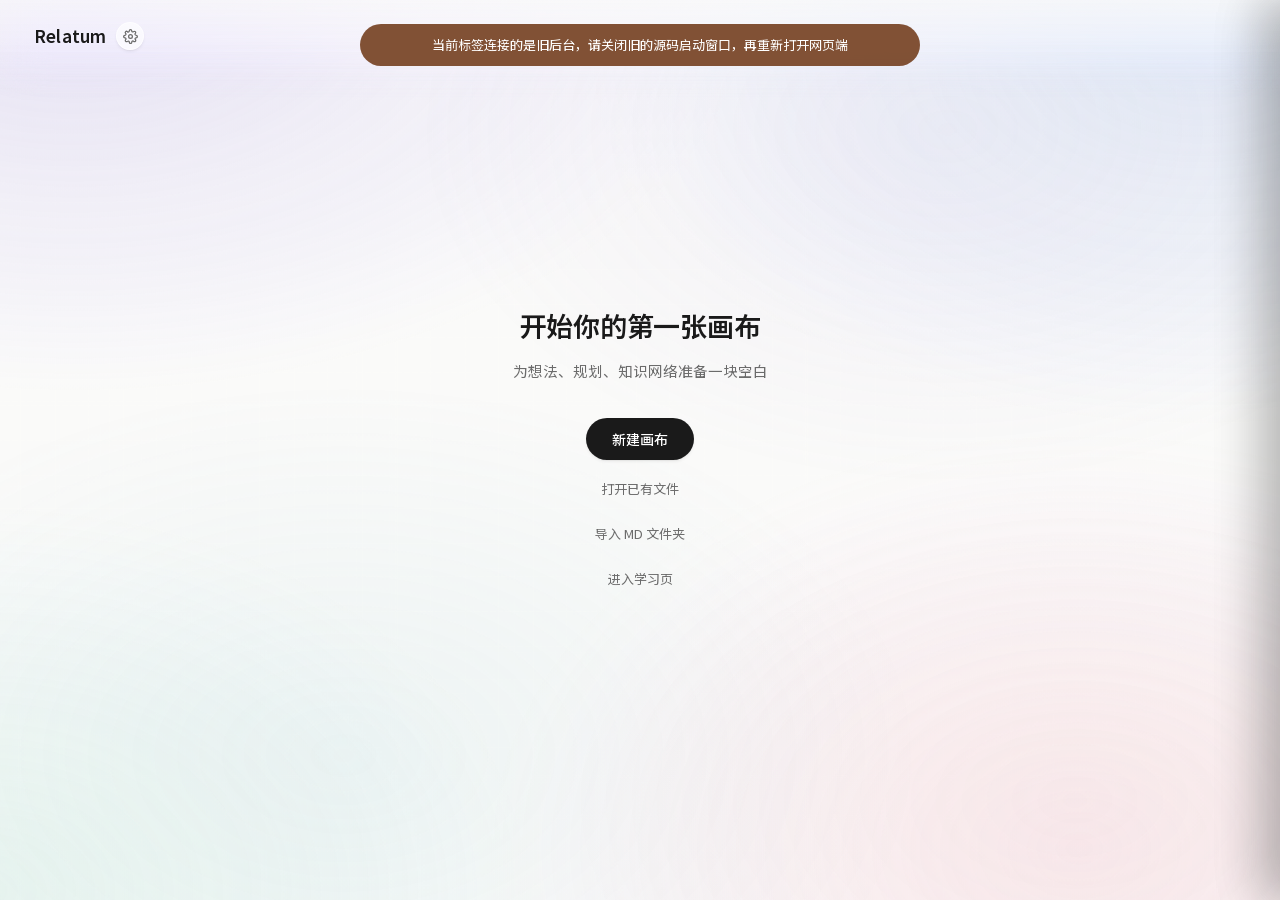
==== commit 319cde2e: "Pin ungrouped view after custom groups" ====
--- a/assets/index.html
+++ b/assets/index.html
@@ -226,7 +226,7 @@
           <span class="focus-spine-glyph" aria-hidden="true"></span>
           <span class="dot-bubble">专注</span>
         </button>
-        <!-- 页圆点（最近 + 各自定义分组）+ 末尾「+」新建分组 -->
+        <!-- 页圆点（最近 + 收藏 + 各自定义分组 + 未分组）+ 末尾「+」新建分组 -->
         <div class="spine-dots" data-role="page-dots"></div>
         <!-- 回收站入口 -->
         <button type="button" class="spine-trash" data-role="trash-entry" aria-label="回收站">
@@ -403,7 +403,7 @@
                   <button type="button" class="review-action" data-action="review-vague"><kbd aria-hidden="true">2</kbd><span>模糊</span></button>
                   <button type="button" class="review-action" data-action="review-forgot"><kbd aria-hidden="true">3</kbd><span>不会</span></button>
                 </div>
-                <button type="button" class="review-action ghost" data-action="review-next"><span data-role="review-next-label">再来一张</span><kbd aria-hidden="true">N</kbd></button>
+                <button type="button" class="review-action ghost" data-action="review-next"><span data-role="review-next-label">再来一张</span><kbd data-role="review-next-shortcut" aria-hidden="true">N</kbd></button>
               </div>
             </div>
           </section>
@@ -465,10 +465,22 @@
         <div class="study-dialog review-card-dialog" data-role="review-card-dialog" hidden>
           <button type="button" class="study-dialog-backdrop" data-action="review-dialog-close" aria-label="关闭"></button>
           <form class="study-dialog-card" data-role="review-card-form">
-            <header class="study-dialog-head">
+            <header class="study-dialog-head review-card-dialog-head">
               <div>
                 <p class="study-eyebrow">REVIEW CARD</p>
                 <h2 data-role="review-dialog-title">新建卡片</h2>
+              </div>
+              <div class="review-card-deck-picker" data-role="review-card-deck-picker">
+                <label class="review-card-deck-combobox" for="review-card-deck-name">
+                  <span>卡组</span>
+                  <input id="review-card-deck-name" name="deckName" type="text" maxlength="80"
+                    placeholder="未分类 / 输入卡组" autocomplete="off" role="combobox"
+                    aria-label="卡组（可选）" aria-autocomplete="list" aria-expanded="false"
+                    aria-controls="review-card-deck-options">
+                  <small data-role="review-card-deck-state" hidden></small>
+                </label>
+                <div class="review-card-deck-options" id="review-card-deck-options"
+                  data-role="review-card-deck-options" role="listbox" hidden></div>
               </div>
               <button type="button" class="study-icon-button" data-action="review-dialog-close" aria-label="关闭">×</button>
             </header>
@@ -489,12 +501,6 @@
                   <textarea name="notes" rows="4" maxlength="100000" placeholder="背景、线索或延伸阅读"></textarea>
                 </label>
                 <div class="review-card-organize">
-                  <label class="study-field">
-                    <span>卡组</span>
-                    <select name="deckId" data-role="review-card-deck-select">
-                      <option value="">未分类</option>
-                    </select>
-                  </label>
                   <label class="study-field">
                     <span>标签 <small>最多 12 个</small></span>
                     <input name="tags" maxlength="420" placeholder="重点，考试，公式">
@@ -612,6 +618,8 @@
               <p>自由复习没有每轮数量和出题顺序设置。</p>
               <div class="review-shortcuts" aria-label="自由复习快捷键">
                 <span><kbd>Space</kbd> 查看答案</span>
+                <span><kbd>1</kbd> 查看答案</span>
+                <span><kbd>D</kbd> 下一张</span>
                 <span><kbd>N</kbd> 下一张</span>
               </div>
             </div>
--- a/assets/styles.css
+++ b/assets/styles.css
@@ -4009,6 +4009,12 @@
   opacity: 0.52;
 }
 
+.page-dot[data-group-id="__inbox__"]::before {
+  background: transparent;
+  box-shadow: inset 0 0 0 1.5px currentColor;
+  opacity: 0.56;
+}
+
 .page-dot:hover::before { opacity: 0.75; transform: scale(1.25); }
 
 .page-dot.active::before {
@@ -4059,14 +4065,17 @@
   z-index: 5;
 }
 .page-dot:hover .dot-bubble,
-.study-spine-tab:hover .dot-bubble {
+.study-spine-tab:hover .dot-bubble,
+.page-dot:focus-visible .dot-bubble,
+.study-spine-tab:focus-visible .dot-bubble {
   opacity: 1;
   transform: translateY(-50%) translateX(0);
 }
 
-/* 书脊保持纯图形导航：名称仍由 aria-label 提供给辅助技术，不在界面弹文字。 */
+/* 静止时仍是纯图形；悬停或键盘聚焦时显示名称与数量，降低圆点辨认成本。 */
 .left-spine .dot-bubble {
-  display: none;
+  display: block;
+  position: fixed;
 }
 
 /* 回收站入口（书脊底部）*/
@@ -8952,6 +8961,127 @@
   width: min(660px, calc(100vw - 36px));
   padding: 27px 28px 24px;
 }
+.review-card-dialog-head {
+  display: grid;
+  grid-template-columns: minmax(0, 1fr) minmax(210px, 245px) auto;
+  align-items: center;
+  gap: 14px;
+}
+.review-card-dialog-head > .study-icon-button { justify-self: end; }
+.review-card-deck-picker {
+  position: relative;
+  z-index: 6;
+  min-width: 0;
+}
+.review-card-deck-combobox {
+  min-height: 38px;
+  display: grid;
+  grid-template-columns: auto minmax(0, 1fr) auto;
+  align-items: center;
+  gap: 8px;
+  padding: 0 10px;
+  border: 1px solid color-mix(in srgb, var(--border) 94%, transparent);
+  border-radius: 12px;
+  background: color-mix(in srgb, var(--surface) 76%, transparent);
+  color: var(--text-secondary);
+  transition: border-color 180ms var(--easing-soft), background 180ms var(--easing-soft),
+              box-shadow 220ms var(--easing-soft), transform 180ms var(--easing-soft);
+}
+.review-card-deck-combobox:focus-within {
+  border-color: var(--border-strong);
+  background: var(--surface);
+  box-shadow: 0 0 0 3px var(--focus-ring), 0 10px 26px rgba(39, 37, 31, 0.055);
+  transform: translateY(-1px);
+}
+.review-card-deck-combobox > span {
+  font-size: 10.5px;
+  font-weight: 690;
+  letter-spacing: 0.04em;
+  white-space: nowrap;
+}
+.review-card-deck-combobox input {
+  min-width: 0;
+  width: 100%;
+  padding: 9px 0;
+  border: 0;
+  outline: 0;
+  background: transparent;
+  color: var(--text);
+  font: 600 11.5px/1.35 var(--font-ui);
+}
+.review-card-deck-combobox input::placeholder { color: var(--text-tertiary); font-weight: 520; }
+.review-card-deck-combobox small {
+  padding: 3px 6px;
+  border-radius: 999px;
+  background: color-mix(in srgb, var(--text) 6%, transparent);
+  color: var(--text-tertiary);
+  font-size: 9.5px;
+  font-weight: 680;
+  white-space: nowrap;
+}
+.review-card-deck-picker.is-existing .review-card-deck-combobox small {
+  background: #edf5ee;
+  color: #4e7558;
+}
+.review-card-deck-picker.is-new .review-card-deck-combobox small {
+  background: #fbf3df;
+  color: #8a6a23;
+}
+.review-card-deck-options {
+  position: absolute;
+  top: calc(100% + 7px);
+  left: 0;
+  right: 0;
+  max-height: 268px;
+  overflow-y: auto;
+  padding: 6px;
+  border: 1px solid color-mix(in srgb, var(--border-strong) 88%, transparent);
+  border-radius: 13px;
+  background: color-mix(in srgb, var(--surface) 98%, #f5f2eb);
+  box-shadow: 0 18px 46px rgba(26, 26, 26, 0.16), inset 0 1px 0 rgba(255, 255, 255, 0.7);
+  opacity: 0;
+  transform: translateY(-5px) scale(0.985);
+  transform-origin: top center;
+  transition: opacity 130ms var(--easing-soft), transform 180ms var(--easing-page);
+  scrollbar-width: none;
+}
+.review-card-deck-options::-webkit-scrollbar { display: none; }
+.review-card-deck-options.show { opacity: 1; transform: translateY(0) scale(1); }
+.review-card-deck-option {
+  appearance: none;
+  width: 100%;
+  display: grid;
+  grid-template-columns: minmax(0, 1fr) auto;
+  align-items: center;
+  gap: 12px;
+  padding: 9px 10px;
+  border: 0;
+  border-radius: 9px;
+  background: transparent;
+  color: var(--text-secondary);
+  text-align: left;
+  cursor: pointer;
+  transition: background 140ms var(--easing-soft), color 140ms var(--easing-soft),
+              transform 160ms var(--easing-soft);
+}
+.review-card-deck-option:hover,
+.review-card-deck-option.is-active {
+  background: color-mix(in srgb, var(--text) 6%, transparent);
+  color: var(--text);
+}
+.review-card-deck-option:active { transform: scale(0.985); }
+.review-card-deck-option > span {
+  overflow: hidden;
+  font-size: 11.5px;
+  font-weight: 630;
+  text-overflow: ellipsis;
+  white-space: nowrap;
+}
+.review-card-deck-option > small {
+  color: var(--text-tertiary);
+  font-size: 9.5px;
+  white-space: nowrap;
+}
 .review-card-dialog textarea[name="prompt"] { min-height: 86px; }
 .review-card-dialog textarea[name="answer"] { min-height: 108px; }
 .review-card-dialog textarea[name="notes"] { min-height: 88px; }
@@ -9004,7 +9134,7 @@
 }
 .review-card-organize {
   display: grid;
-  grid-template-columns: minmax(140px, 0.8fr) minmax(190px, 1.3fr) minmax(125px, 0.7fr);
+  grid-template-columns: minmax(190px, 1.3fr) minmax(125px, 0.7fr);
   gap: 12px;
 }
 .review-card-more {
@@ -9600,27 +9730,7 @@
 .review-card-meta [data-role="review-maturity"][data-maturity="疑"] { background: #fbf4e2; color: #8a6d24; }
 .review-card-meta [data-role="review-maturity"][data-maturity="熟"] { background: #eaf5ec; color: #3f7350; }
 
-/* 过渡动画：换卡上浮淡入 / 换问题轻淡入 / 今日计数跳动 */
-@keyframes reviewCardEnter {
-  from { opacity: 0; transform: translateY(9px) scale(0.992); }
-  to   { opacity: 1; transform: none; }
-}
-.review-card-content.enter {
-  animation: none;
-}
-.review-card-content.enter > * {
-  animation: reviewCardEnter 360ms var(--easing-page) both;
-}
-.review-card-content.enter > .review-card-meta { animation-delay: 0ms; }
-.review-card-content.enter > h2 { animation-delay: 24ms; }
-.review-card-content.enter > .review-body,
-.review-card-content.enter > .review-question { animation-delay: 45ms; }
-.review-card-content.enter > .review-answer-reveal,
-.review-card-content.enter > .review-answer { animation-delay: 62ms; }
-.review-card-content.enter > .review-actions { animation-delay: 82ms; }
-.review-card-content.enter > [hidden] {
-  animation: none;
-}
+/* 局部反馈：答案轻淡入 / 今日计数跳动。换卡本身直接完整展示，避免闪眼。 */
 @keyframes reviewQEnter {
   from { opacity: 0; transform: translateY(5px); }
   to   { opacity: 1; transform: none; }
@@ -9638,8 +9748,6 @@
   animation: reviewStatBump 0.44s var(--easing-soft, cubic-bezier(0.22, 1, 0.36, 1));
 }
 @media (prefers-reduced-motion: reduce) {
-  .review-card-content.enter,
-  .review-card-content.enter > *,
   .review-question.q-enter,
   .review-stats strong.bump { animation: none; }
 }
@@ -9816,6 +9924,14 @@
   box-shadow: 0 0 0 3px var(--focus-ring);
 }
 @media (max-width: 720px) {
+  .review-card-dialog-head {
+    grid-template-columns: minmax(0, 1fr) auto;
+    align-items: start;
+    row-gap: 12px;
+  }
+  .review-card-dialog-head > div:first-child { grid-column: 1; grid-row: 1; }
+  .review-card-dialog-head > .study-icon-button { grid-column: 2; grid-row: 1; }
+  .review-card-deck-picker { width: 100%; grid-column: 1 / -1; grid-row: 2; }
   .review-shell {
     --review-stage-height: 570px;
     min-height: auto;
@@ -10755,6 +10871,7 @@
   .review-help-dialog { transition: none; }
   .review-card-dialog .study-dialog-card,
   .review-deck-dialog .study-dialog-card,
+  .review-card-deck-options,
   .review-settings-dialog .study-dialog-card,
   .review-help-dialog .study-dialog-card,
   .review-card-dialog .study-dialog-head,
@@ -11186,6 +11303,16 @@
   display: flex;
   flex-direction: column;
   gap: 10px;          /* 卡片间留白分隔，不靠分隔线 */
+}
+
+/* 仅在超过 80 项时降低合成压力；日常规模继续保留完整玻璃质感与过渡。 */
+.recent-list.is-large-list .recent-item {
+  content-visibility: auto;
+  contain-intrinsic-size: 78px;
+  animation: none;
+  backdrop-filter: none;
+  -webkit-backdrop-filter: none;
+  background: rgba(255, 255, 255, 0.88);
 }
 
 /* 外部拖入 .canvas 时，整张「书页」浮现一圈克制的虚线接收框（无文字提示）。
@@ -11857,6 +11984,7 @@
 
 .editor-top-bar::before {
   inset: -16px;
+  z-index: -3;
   background-image: var(--editor-toolbar-image);
   background-position: var(--editor-toolbar-image-position);
   background-repeat: no-repeat;
@@ -11868,7 +11996,28 @@
 
 .editor-top-bar::after {
   inset: 0;
+  z-index: -1;
   background: var(--editor-toolbar-wash);
+}
+
+/* 全屏沉浸时，把画布坐标底纹柔和延伸进标题栏。独立窄层避免放开 viewport
+   的裁剪；伪元素层级保持为：背景图(-3) → 底纹(-2) → 可读性保护(-1)。 */
+.editor-topbar-guide {
+  --topbar-guide-phase-y: -320px;
+  position: absolute;
+  inset: 0 -320px;
+  z-index: -2;
+  opacity: 0.93;
+  pointer-events: none;
+  transform: translate3d(0, 0, 0);
+  contain: paint;
+  -webkit-mask-image: linear-gradient(to bottom, transparent 0%, rgba(0, 0, 0, 0.58) 38%, #000 100%);
+  mask-image: linear-gradient(to bottom, transparent 0%, rgba(0, 0, 0, 0.58) 38%, #000 100%);
+}
+
+.editor-topbar-guide[hidden],
+.editor-page:not(.immersive-background) .editor-topbar-guide {
+  display: none;
 }
 
 .editor-page.immersive-background .editor-top-bar {
@@ -12421,7 +12570,9 @@
 
 .mindmap-panel-preview {
   position: relative;
-  height: 94px;
+  flex: 0 0 116px;
+  height: 116px;
+  min-height: 116px;
   border: 1px solid rgba(90, 158, 171, 0.20);
   border-radius: 14px;
   background:
@@ -12430,54 +12581,64 @@
   overflow: hidden;
 }
 
-.mmp-node,
-.mmp-branch {
-  position: absolute;
+.mmp-preview-svg {
   display: block;
-}
-
-.mmp-node {
-  height: 18px;
-  border-radius: 999px;
-  background: rgba(255, 255, 255, 0.84);
-  border: 1px solid rgba(90, 158, 171, 0.24);
-  box-shadow: 0 5px 14px rgba(90, 158, 171, 0.14);
-}
-
-.mmp-node-center {
-  left: 22px;
-  top: 38px;
-  width: 56px;
-  background: #5a9eab;
-  border-color: rgba(255, 255, 255, 0.62);
-}
-
-.mmp-node-a { left: 152px; top: 17px; width: 70px; }
-.mmp-node-b { left: 139px; top: 39px; width: 84px; }
-.mmp-node-c { left: 158px; top: 62px; width: 58px; }
-
-.mmp-branch {
-  left: 76px;
-  height: 2px;
-  background: rgba(90, 158, 171, 0.50);
-  transform-origin: left center;
-}
-
-.mmp-branch-a {
-  top: 43px;
-  width: 83px;
-  transform: rotate(-17deg);
-}
-
-.mmp-branch-b {
-  top: 48px;
-  width: 68px;
-}
-
-.mmp-branch-c {
-  top: 51px;
-  width: 89px;
-  transform: rotate(14deg);
+  width: 100%;
+  height: 100%;
+}
+
+.mmp-preview-edges path {
+  fill: none;
+  stroke: rgba(90, 158, 171, 0.76);
+  stroke-width: 2;
+  stroke-linecap: round;
+  stroke-linejoin: round;
+  vector-effect: non-scaling-stroke;
+  transition: stroke 160ms ease, stroke-width 160ms ease, opacity 160ms ease;
+}
+
+.mmp-preview-node rect {
+  vector-effect: non-scaling-stroke;
+  stroke-width: 1;
+  transition: fill 160ms ease, stroke 160ms ease, fill-opacity 160ms ease, stroke-opacity 160ms ease;
+}
+
+.mmp-preview-node text {
+  fill: #1a1a1a;
+  font-size: 10px;
+  font-weight: 650;
+  font-family: inherit;
+  text-anchor: middle;
+  dominant-baseline: central;
+  pointer-events: none;
+  transition: fill 160ms ease;
+}
+
+.mmp-preview-node[data-transparent="1"] text {
+  font-weight: 580;
+}
+
+.mindmap-preview-readout {
+  display: grid;
+  flex: 0 0 auto;
+  gap: 3px;
+  margin: 7px 2px 12px;
+  color: rgba(26, 26, 26, 0.66);
+  font-size: 11px;
+  line-height: 1.38;
+}
+
+.mindmap-preview-readout > span:first-child {
+  color: rgba(26, 26, 26, 0.82);
+  font-weight: 650;
+}
+
+@media (prefers-reduced-motion: reduce) {
+  .mmp-preview-edges path,
+  .mmp-preview-node rect,
+  .mmp-preview-node text {
+    transition: none;
+  }
 }
 
 .mindmap-preset-grid {
@@ -12520,6 +12681,12 @@
   border-radius: 999px;
   background: var(--c);
   box-shadow: inset 0 1px 0 rgba(255, 255, 255, 0.38);
+}
+
+.mindmap-preset-card > i.preset-transparent {
+  border: 1px dashed color-mix(in srgb, var(--c) 72%, transparent);
+  background: transparent;
+  box-shadow: none;
 }
 
 .mindmap-preset-card > svg {
@@ -13574,42 +13741,13 @@
   z-index: 1;
   top: 50%;
   left: var(--default-position);
-  width: 14px;
-  height: 22px;
-  padding: 0;
-  border: 0;
-  background: transparent;
-  color: var(--text-tertiary);
-  cursor: pointer;
-  pointer-events: auto;
-  transform: translate(-50%, -50%);
-}
-
-.discrete-range-default::before {
-  content: "";
-  position: absolute;
-  top: 50%;
-  left: 50%;
   width: 2px;
   height: 13px;
   border-radius: 1px;
-  background: currentColor;
+  background: var(--text-tertiary);
   opacity: 0.62;
+  pointer-events: none;
   transform: translate(-50%, -50%);
-  transition: height 130ms ease, opacity 130ms ease, color 130ms ease;
-}
-
-.discrete-range-default:hover::before,
-.discrete-range-default:focus-visible::before {
-  height: 17px;
-  color: var(--text);
-  opacity: 0.9;
-}
-
-.discrete-range-default:focus-visible {
-  outline: 2px solid var(--focus-ring);
-  outline-offset: 1px;
-  border-radius: 4px;
 }
 
 .discrete-range-thumb {
@@ -13957,17 +14095,16 @@
     rgba(255, 255, 255, 0.035);
 }
 
-.editor-page[data-background-tone="dark"] .mmp-node {
-  background: rgba(245, 245, 242, 0.88);
-  border-color: rgba(168, 217, 223, 0.28);
-}
-
-.editor-page[data-background-tone="dark"] .mmp-node-center {
-  background: #76b7c1;
-}
-
-.editor-page[data-background-tone="dark"] .mmp-branch {
-  background: rgba(168, 217, 223, 0.50);
+.editor-page[data-background-tone="dark"] .mindmap-preview-readout {
+  color: rgba(247, 246, 242, 0.58);
+}
+
+.editor-page[data-background-tone="dark"] .mindmap-preview-readout > span:first-child {
+  color: rgba(247, 246, 242, 0.82);
+}
+
+.editor-page[data-background-tone="dark"] .mmp-preview-node[data-transparent="1"] text {
+  fill: #f7f6f2;
 }
 
 .editor-page[data-background-tone="dark"] .mindmap-preset-card {
@@ -14198,7 +14335,8 @@
 }
 
 .background-swatches,
-.background-gradients {
+.background-gradients,
+.background-guides {
   display: grid;
   grid-template-columns: repeat(3, minmax(0, 1fr));
   gap: 7px;
@@ -14234,6 +14372,77 @@
 .background-gradients button.active {
   border-color: var(--text-secondary);
   box-shadow: 0 0 0 2px var(--focus-ring);
+}
+
+.background-guide-choice {
+  appearance: none;
+  position: relative;
+  height: 48px;
+  overflow: hidden;
+  padding: 0 0 5px 7px;
+  display: flex;
+  align-items: flex-end;
+  border: 1px solid var(--border);
+  border-radius: 11px;
+  background-color: #faf9f5;
+  color: rgba(42, 42, 42, 0.68);
+  font: 11px var(--font-ui);
+  text-align: left;
+  cursor: pointer;
+  transition: border-color var(--duration) var(--easing-soft),
+              box-shadow var(--duration) var(--easing-soft),
+              transform var(--duration) var(--easing-soft);
+}
+
+.background-guide-choice:hover {
+  transform: translateY(-1px);
+}
+
+.background-guide-choice.active {
+  border-color: var(--text-secondary);
+  box-shadow: 0 0 0 2px var(--focus-ring);
+}
+
+.background-guide-choice span {
+  position: relative;
+  z-index: 1;
+  padding-right: 4px;
+  text-shadow: 0 1px 5px rgba(255, 255, 255, 0.92);
+}
+
+.background-guide-choice[data-guide-type="ruled"] {
+  background-image: repeating-linear-gradient(
+    to bottom,
+    transparent 0 10px,
+    rgba(68, 88, 82, 0.15) 10px 11px
+  );
+}
+
+.background-guide-choice[data-guide-type="dots"] {
+  background-image: radial-gradient(circle, rgba(55, 76, 70, 0.32) 0 1.5px, transparent 1.85px);
+  background-size: 11px 11px;
+}
+
+.background-guide-choice[data-guide-type="grid"] {
+  background-image:
+    linear-gradient(to right, rgba(68, 88, 82, 0.13) 1px, transparent 1px),
+    linear-gradient(to bottom, rgba(68, 88, 82, 0.13) 1px, transparent 1px);
+  background-size: 11px 11px;
+}
+
+.background-guide-choice[data-guide-type="major-grid"] {
+  background-image:
+    linear-gradient(to right, rgba(55, 76, 70, 0.21) 1px, transparent 1px),
+    linear-gradient(to bottom, rgba(55, 76, 70, 0.21) 1px, transparent 1px),
+    linear-gradient(to right, rgba(68, 88, 82, 0.09) 1px, transparent 1px),
+    linear-gradient(to bottom, rgba(68, 88, 82, 0.09) 1px, transparent 1px);
+  background-size: 33px 33px, 33px 33px, 11px 11px, 11px 11px;
+}
+
+.background-guide-hint {
+  color: var(--text-tertiary);
+  font-size: 10px;
+  line-height: 1.45;
 }
 
 .background-custom-color {
@@ -15148,6 +15357,94 @@
   transition: background var(--duration) var(--easing);
 }
 
+/* 辅助底纹只覆盖当前视口。平移时由 canvas.js 更新合成位移，图案不会扩展成
+   与 16000×12000 surface 同尺寸的巨大栅格，也不创建逐格 DOM。 */
+.canvas-guide-layer,
+.editor-topbar-guide {
+  --guide-step: 32px;
+  --guide-major-step: 128px;
+  --guide-offset-x: 0px;
+  --guide-offset-y: 0px;
+  --canvas-guide-line: rgba(45, 60, 55, 0.105);
+  --canvas-guide-major-line: rgba(39, 55, 50, 0.18);
+  --canvas-guide-dot: rgba(39, 57, 51, 0.3);
+  pointer-events: none;
+  contain: paint;
+}
+
+.canvas-guide-layer {
+  position: absolute;
+  inset: -320px;
+  z-index: 0;
+  transform: translate3d(var(--guide-offset-x), var(--guide-offset-y), 0);
+}
+
+.canvas-guide-layer[hidden] {
+  display: none;
+}
+
+.editor-page[data-background-tone="dark"] .canvas-guide-layer,
+.editor-page[data-background-tone="dark"] .editor-topbar-guide {
+  --canvas-guide-line: rgba(247, 246, 242, 0.13);
+  --canvas-guide-major-line: rgba(247, 246, 242, 0.22);
+  --canvas-guide-dot: rgba(247, 246, 242, 0.36);
+}
+
+.canvas-viewport[data-guide-type="ruled"] .canvas-guide-layer,
+.editor-topbar-guide[data-guide-type="ruled"] {
+  background-image: linear-gradient(
+    to bottom,
+    transparent 0,
+    transparent calc(100% - 1px),
+    var(--canvas-guide-line) calc(100% - 1px),
+    var(--canvas-guide-line) 100%
+  );
+  background-size: 100% var(--guide-step);
+}
+
+.canvas-viewport[data-guide-type="dots"] .canvas-guide-layer,
+.editor-topbar-guide[data-guide-type="dots"] {
+  background-image: radial-gradient(
+    circle at 2px 2px,
+    var(--canvas-guide-dot) 0 1.55px,
+    transparent 1.9px
+  );
+  background-size: var(--guide-step) var(--guide-step);
+  background-position: -2px -2px;
+}
+
+.canvas-viewport[data-guide-type="grid"] .canvas-guide-layer,
+.editor-topbar-guide[data-guide-type="grid"] {
+  background-image:
+    linear-gradient(to right, var(--canvas-guide-line) 1px, transparent 1px),
+    linear-gradient(to bottom, var(--canvas-guide-line) 1px, transparent 1px);
+  background-size: var(--guide-step) var(--guide-step);
+}
+
+.canvas-viewport[data-guide-type="major-grid"] .canvas-guide-layer,
+.editor-topbar-guide[data-guide-type="major-grid"] {
+  background-image:
+    linear-gradient(to right, var(--canvas-guide-major-line) 1px, transparent 1px),
+    linear-gradient(to bottom, var(--canvas-guide-major-line) 1px, transparent 1px),
+    linear-gradient(to right, var(--canvas-guide-line) 1px, transparent 1px),
+    linear-gradient(to bottom, var(--canvas-guide-line) 1px, transparent 1px);
+  background-size:
+    var(--guide-major-step) var(--guide-major-step),
+    var(--guide-major-step) var(--guide-major-step),
+    var(--guide-step) var(--guide-step),
+    var(--guide-step) var(--guide-step);
+}
+
+.editor-topbar-guide[data-guide-type="ruled"],
+.editor-topbar-guide[data-guide-type="grid"],
+.editor-topbar-guide[data-guide-type="major-grid"] {
+  background-position: 0 var(--topbar-guide-phase-y);
+}
+
+.editor-topbar-guide[data-guide-type="dots"] {
+  background-position: -2px calc(var(--topbar-guide-phase-y) - 2px);
+}
+
 /* 首次渲染时 viewport 尚无行内背景变量，深色等待底必须覆盖默认纸白。 */
 .editor-page[data-background-tone="dark"] .canvas-viewport {
   --canvas-background-fill: var(--editor-opening-background);
@@ -15321,7 +15618,7 @@
   text-align: var(--node-text-align, left);
   letter-spacing: -0.008em;
   line-height: 1.5;
-  color: var(--text);
+  color: var(--node-text-color, var(--text));
   cursor: default;
   user-select: none;
   box-shadow: 0 1px 3px rgba(0, 0, 0, 0.07);   /* 边缘淡淡的浅灰阴影 */
@@ -17261,6 +17558,14 @@
 
 .node.node-chrome-hidden:not(.decor-object).selected {
   box-shadow: 0 0 0 2px rgba(0, 0, 0, 0.18);
+}
+
+/* 脑图深色实心节点使用局部反白语义；富文本显式字色仍可覆盖。 */
+.node.mindmap-inverse-text:not(.node-chrome-hidden) {
+  --node-text-color: #f7f6f2;
+  --text: #f7f6f2;
+  --text-secondary: rgba(247, 246, 242, 0.82);
+  --text-tertiary: rgba(247, 246, 242, 0.64);
 }
 
 .node:not(.decor-object) {
@@ -18529,6 +18834,7 @@
 .rt-run[data-rt-color="cyan"] { color: #347b84; }
 .rt-run[data-rt-color="green"] { color: #3d7d50; }
 .rt-run[data-rt-color="gray"] { color: #69716d; }
+.rt-run[data-rt-color="white"] { color: #f7f6f2; }
 .rt-run[data-rt-highlight] {
   padding: 0 0.06em;
   border-radius: 0.15em;
@@ -18624,6 +18930,7 @@
 .md-color[data-tc="cyan"]   { --md-text-color: #347b84; color: var(--md-text-color); }
 .md-color[data-tc="green"]  { --md-text-color: #3d7d50; color: var(--md-text-color); }
 .md-color[data-tc="gray"]   { --md-text-color: #69716d; color: var(--md-text-color); }
+.md-color[data-tc="white"]  { --md-text-color: #f7f6f2; color: var(--md-text-color); }
 .md-color[data-tc] strong,
 .md-color[data-tc] code,
 .md-color[data-tc] .node-link {
@@ -19327,6 +19634,11 @@
 .td-swatch[data-color="cyan"] { background: rgba(126, 205, 207, 0.9); }
 .td-swatch[data-color="green"] { background: rgba(150, 212, 162, 0.9); }
 .td-swatch[data-color="gray"] { background: rgba(183, 190, 187, 0.9); }
+.td-swatch[data-color="white"] {
+  background: #f7f6f2;
+  border-color: rgba(34, 40, 37, 0.34);
+  box-shadow: inset 0 0 0 1px rgba(255, 255, 255, 0.82);
+}
 /* 文本框靠近内容节点时的临时对齐参考线；落点后即移除，不写入画布数据。 */
 .text-snap-guide {
   position: absolute;
@@ -25588,6 +25900,32 @@
 body.start-page[data-start-theme="dark"] .review-deck-new:hover {
   border-color: rgba(255, 255, 255, 0.28);
   background: rgba(255, 255, 255, 0.07);
+}
+
+body.start-page[data-start-theme="dark"] .review-card-deck-combobox {
+  border-color: rgba(255, 255, 255, 0.13);
+  background: rgba(255, 255, 255, 0.045);
+}
+
+body.start-page[data-start-theme="dark"] .review-card-deck-combobox:focus-within {
+  border-color: rgba(255, 255, 255, 0.24);
+  background: rgba(255, 255, 255, 0.075);
+}
+
+body.start-page[data-start-theme="dark"] .review-card-deck-options {
+  border-color: rgba(255, 255, 255, 0.14);
+  background: rgba(30, 31, 33, 0.98);
+  box-shadow: 0 18px 46px rgba(0, 0, 0, 0.34), inset 0 1px 0 rgba(255, 255, 255, 0.065);
+}
+
+body.start-page[data-start-theme="dark"] .review-card-deck-picker.is-existing .review-card-deck-combobox small {
+  background: rgba(126, 177, 139, 0.16);
+  color: rgba(178, 218, 188, 0.88);
+}
+
+body.start-page[data-start-theme="dark"] .review-card-deck-picker.is-new .review-card-deck-combobox small {
+  background: rgba(205, 164, 74, 0.16);
+  color: rgba(235, 204, 130, 0.9);
 }
 
 body.start-page[data-start-theme="dark"] .review-select-visible:hover {
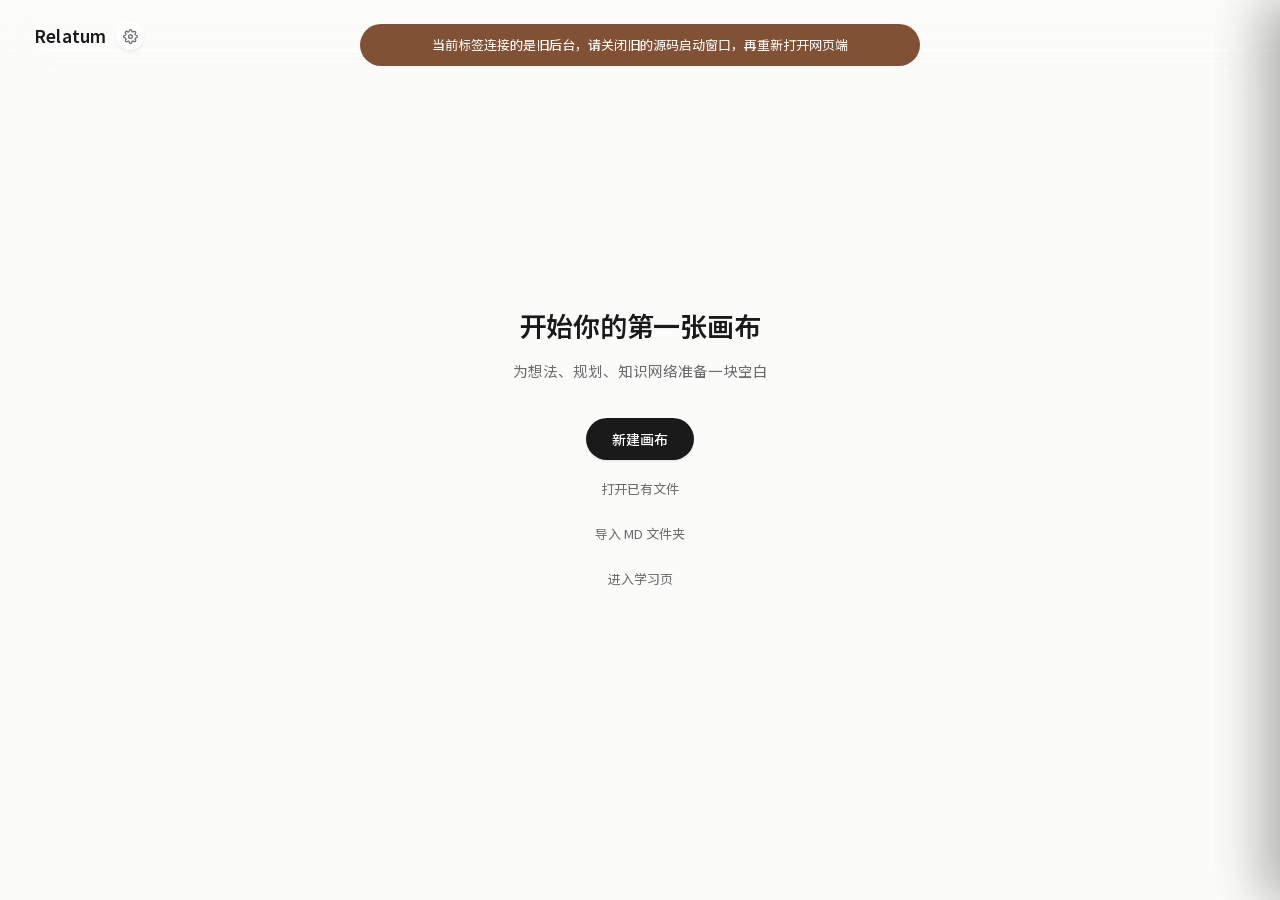
==== commit c723ef66: "Update default background preferences" ====
--- a/assets/index.html
+++ b/assets/index.html
@@ -10,8 +10,8 @@
     (function () {
       try {
         var theme = localStorage.getItem('canvas:startTheme') === 'dark' ? 'dark' : 'light';
-        var backgroundStyle = localStorage.getItem('canvas:startBackgroundStyle') === 'simple'
-          ? 'simple' : 'scenic';
+        var backgroundStyle = localStorage.getItem('canvas:startBackgroundStyle') === 'scenic'
+          ? 'scenic' : 'simple';
         document.documentElement.dataset.startTheme = theme;
         document.documentElement.dataset.startBackground = backgroundStyle;
         var language = localStorage.getItem('canvas:toolbarLanguage') === 'en' ? 'en' : 'zh-CN';
@@ -19,7 +19,7 @@
         document.documentElement.lang = language;
       } catch (e) {
         document.documentElement.dataset.startTheme = 'light';
-        document.documentElement.dataset.startBackground = 'scenic';
+        document.documentElement.dataset.startBackground = 'simple';
         document.documentElement.dataset.uiLanguage = 'zh-CN';
       }
     })();
--- a/assets/styles.css
+++ b/assets/styles.css
@@ -13360,6 +13360,7 @@
 }
 
 .decor-text-style-swatch {
+  position: relative;
   display: block;
   width: 40px;
   height: 28px;
@@ -13368,6 +13369,46 @@
   border-radius: 4px;
   background: var(--decor-preset-color);
   box-shadow: inset 0 1px 0 rgba(255, 255, 255, 0.32);
+}
+
+.decor-text-style-presets[data-mode="text:emphasis-card"] .decor-text-style-swatch {
+  border: 0;
+  border-radius: 0;
+  background: transparent;
+  box-shadow: none;
+  overflow: visible;
+}
+
+.decor-text-style-presets[data-mode="text:emphasis-card"] .decor-text-style-swatch::before {
+  content: "";
+  position: absolute;
+  inset: 0;
+  box-sizing: border-box;
+  border: var(--decor-preset-border-width, 1px) var(--decor-preset-border-style, solid) var(--decor-preset-border);
+  border-radius: 7px;
+  background:
+    linear-gradient(180deg, rgba(255, 255, 255, 0.16), transparent 42%),
+    var(--decor-preset-color);
+  clip-path: polygon(0 0, 100% 0, 100% calc(100% - 9px), calc(100% - 11px) 100%, 0 100%);
+  filter: drop-shadow(0 2px 2px color-mix(in srgb, var(--decor-preset-border) 14%, transparent));
+}
+
+.decor-text-style-presets[data-mode="text:emphasis-card"] .decor-text-style-swatch::after {
+  content: "";
+  position: absolute;
+  right: 0;
+  bottom: 0;
+  width: 11px;
+  height: 11px;
+  box-sizing: border-box;
+  background: linear-gradient(
+    150deg,
+    color-mix(in srgb, var(--decor-preset-color) 82%, var(--decor-preset-border)) 0%,
+    color-mix(in srgb, var(--decor-preset-color) 95%, #ffffff) 50%,
+    color-mix(in srgb, var(--decor-preset-color) 86%, var(--decor-preset-border)) 100%
+  );
+  clip-path: polygon(20% 2%, 100% 18%, 0 100%);
+  filter: drop-shadow(0 0 1px color-mix(in srgb, var(--decor-preset-border) 48%, transparent));
 }
 
 .decor-text-style-name {
@@ -15534,12 +15575,17 @@
   }
 }
 
-/* Z 轮：空格按住等待平移 → 抓手光标 */
-.canvas-viewport.space-held {
-  cursor: grab;
-}
-.canvas-viewport.panning {
-  cursor: grabbing;
+/* Z 轮：空格按住等待平移 → 抓手光标。
+   这是全局瞬时交互态，必须压过当前绘图工具及节点自身的 cursor。 */
+.canvas-viewport.space-held,
+.canvas-viewport.space-held .canvas-surface,
+.canvas-viewport.space-held .canvas-surface * {
+  cursor: grab !important;
+}
+.canvas-viewport.panning,
+.canvas-viewport.panning .canvas-surface,
+.canvas-viewport.panning .canvas-surface * {
+  cursor: grabbing !important;
 }
 
 .canvas-viewport.decor-draw-ready {
@@ -15549,13 +15595,6 @@
 .canvas-viewport.decor-draw-ready .canvas-surface {
   cursor: crosshair;
 }
-/* 空格按下时即使光标悬停在节点上也应该是 grab（提示"现在能拖背景"） */
-.canvas-viewport.space-held .node,
-.canvas-viewport.space-held .canvas-edge,
-.canvas-viewport.space-held .canvas-edge-label {
-  cursor: inherit;
-}
-
 .canvas-surface {
   position: relative;
   z-index: 1;
@@ -15710,26 +15749,107 @@
 }
 
 .decor-object[data-kind="textBox"][data-box-style="emphasis-card"] .decor-content {
-  --decor-note-pad-x: 24px;
-  --decor-note-pad-y: 22px;
-  padding: var(--decor-note-pad-y) var(--decor-note-pad-x) var(--decor-note-pad-y) 40px;
-  border-radius: 4px 6px 10px 4px;
-  box-shadow: 0 11px 24px rgba(66, 58, 35, 0.08), 0 1px 3px rgba(66, 58, 35, 0.04);
-}
-
-.decor-object[data-kind="textBox"][data-box-style="emphasis-card"] .decor-content::before {
-  background:
-    linear-gradient(var(--decor-border, #b99a48), var(--decor-border, #b99a48)) 16px 22px / 2px calc(100% - 44px) no-repeat,
-    linear-gradient(135deg, transparent 0 49%, color-mix(in srgb, var(--decor-fill, #f6eab8) 72%, #ffffff) 50% 100%) right bottom / 22px 22px no-repeat,
-    radial-gradient(100% 72% at 100% 100%, color-mix(in srgb, var(--decor-border, #b99a48) 8%, transparent), transparent 66%),
-    linear-gradient(180deg, rgba(255, 255, 255, 0.20), rgba(255, 255, 255, 0) 34%),
-    var(--decor-fill, #fff3b0);
-  border-color: color-mix(in srgb, var(--decor-border, #b99a48) 70%, #ffffff);
-  border-radius: 4px 6px 10px 4px;
-}
-
+  --decor-note-fold-bottom: 46px;
+  --decor-note-fold-right: 38px;
+  --decor-note-fold-box: 46px;
+  --decor-note-pad-x: 26px;
+  --decor-note-pad-y: 24px;
+  isolation: isolate;
+  padding: var(--decor-note-pad-y) calc(var(--decor-note-pad-x) + 6px) calc(var(--decor-note-pad-y) + 8px) var(--decor-note-pad-x);
+  border: 0;
+  border-radius: 0;
+  background: transparent;
+  box-shadow: none;
+  overflow: visible;
+}
+
+.decor-object[data-kind="textBox"][data-box-style="emphasis-card"] .decor-content::before,
 .decor-object[data-kind="textBox"][data-box-style="emphasis-card"] .decor-content::after {
   content: none;
+}
+
+.emphasis-note-visual {
+  position: absolute;
+  inset: 0;
+  z-index: 0;
+  filter:
+    drop-shadow(0 8px 12px rgba(43, 39, 29, 0.075))
+    drop-shadow(0 2px 3px color-mix(in srgb, var(--decor-border, #b99a48) 14%, transparent));
+  pointer-events: none;
+}
+
+.emphasis-note-sheet {
+  position: absolute;
+  inset: 0;
+  z-index: 0;
+  box-sizing: border-box;
+  border: var(--decor-border-width, 1px) var(--decor-border-style, solid) color-mix(in srgb, var(--decor-border, #b99a48) 58%, #ffffff);
+  border-radius: 18px;
+  background:
+    radial-gradient(120% 92% at 0 0, rgba(255, 255, 255, 0.26), transparent 48%),
+    linear-gradient(180deg, rgba(255, 255, 255, 0.12), transparent 38%),
+    var(--decor-fill, #f6eab8);
+  clip-path: polygon(
+    0 0,
+    100% 0,
+    100% calc(100% - var(--decor-note-fold-right)),
+    calc(100% - var(--decor-note-fold-bottom)) 100%,
+    0 100%
+  );
+  box-shadow:
+    inset 0 1px 0 rgba(255, 255, 255, 0.50),
+    inset 0 -1px 0 color-mix(in srgb, var(--decor-border, #b99a48) 8%, transparent);
+}
+
+.emphasis-note-fold {
+  position: absolute;
+  right: 0;
+  bottom: 0;
+  z-index: 1;
+  width: var(--decor-note-fold-box);
+  height: var(--decor-note-fold-box);
+  box-sizing: border-box;
+  background: color-mix(in srgb, var(--decor-border, #b99a48) 44%, var(--decor-fill, #f6eab8));
+  clip-path: polygon(20% 2%, 100% 17%, 0 100%);
+  filter: drop-shadow(0 1px 1.5px color-mix(in srgb, var(--decor-border, #b99a48) 18%, transparent));
+}
+
+.emphasis-note-fold::before {
+  content: "";
+  position: absolute;
+  inset: 2px;
+  z-index: 1;
+  background: linear-gradient(
+    150deg,
+    color-mix(in srgb, var(--decor-fill, #f6eab8) 82%, var(--decor-border, #b99a48)) 0%,
+    color-mix(in srgb, var(--decor-fill, #f6eab8) 94%, #ffffff) 46%,
+    color-mix(in srgb, var(--decor-fill, #f6eab8) 96%, #ffffff) 56%,
+    color-mix(in srgb, var(--decor-fill, #f6eab8) 86%, var(--decor-border, #b99a48)) 100%
+  );
+  clip-path: polygon(20% 2%, 100% 17%, 0 100%);
+}
+
+.emphasis-note-fold::after {
+  content: "";
+  position: absolute;
+  top: 5px;
+  right: 0;
+  z-index: 2;
+  width: 60px;
+  height: 7px;
+  background: linear-gradient(
+    180deg,
+    color-mix(in srgb, var(--decor-border, #b99a48) 52%, var(--decor-fill, #f6eab8)) 0 2px,
+    color-mix(in srgb, var(--decor-border, #b99a48) 16%, transparent) 2px,
+    color-mix(in srgb, var(--decor-border, #b99a48) 7%, transparent) 48%,
+    transparent 100%
+  );
+  transform: rotate(-39.5deg);
+  transform-origin: right center;
+}
+
+.decor-object[data-kind="textBox"][data-box-style="emphasis-card"] .text-box-content {
+  z-index: 2;
 }
 
 .decor-object[data-kind="textBox"][data-box-style="note-bubble"] .decor-content {
@@ -20170,6 +20290,119 @@
   filter: drop-shadow(0 0 6px var(--edge-color, #4f8df7));
 }
 
+/* 连接锚点是画布连线的隐形结构端点：工具激活、锚点自身选中或相邻连线选中时才显形。 */
+.node.decor-object[data-shape-type="edge-anchor"] {
+  color: var(--text);
+  visibility: hidden;
+  opacity: 0;
+  overflow: visible;
+  pointer-events: none !important;
+  cursor: move;
+  box-shadow: none;
+  transition: opacity 120ms var(--easing), visibility 0s linear 120ms;
+}
+
+.node.decor-object[data-shape-type="edge-anchor"].edge-anchor-visible {
+  visibility: visible;
+  opacity: 1;
+  pointer-events: auto !important;
+  transition-delay: 0s;
+}
+
+.node.decor-object[data-shape-type="edge-anchor"].selected,
+.node.decor-object[data-shape-type="edge-anchor"]:hover {
+  box-shadow: none;
+}
+
+.node.decor-object[data-shape-type="edge-anchor"] .decor-content {
+  position: relative;
+  overflow: visible;
+  transform: scale(1);
+  transform-origin: center;
+  transition: transform 140ms var(--easing), filter 140ms var(--easing);
+}
+
+.node.decor-object[data-shape-type="edge-anchor"] .decor-content::before {
+  content: "";
+  position: absolute;
+  inset: -4px;
+  border: 1.5px solid currentColor;
+  border-radius: 50%;
+  opacity: 0;
+  pointer-events: none;
+  transform: scale(0.78);
+  transition: opacity 140ms var(--easing), transform 160ms var(--easing);
+}
+
+.node.decor-object[data-shape-type="edge-anchor"]:hover .decor-content {
+  transform: scale(1.08);
+  filter: drop-shadow(0 0 4px color-mix(in srgb, currentColor 24%, transparent));
+}
+
+.node.decor-object[data-shape-type="edge-anchor"]:hover .decor-content::before {
+  opacity: 0.42;
+  transform: scale(0.92);
+}
+
+.node.decor-object[data-shape-type="edge-anchor"].selected .decor-content {
+  transform: scale(1.1);
+  filter: drop-shadow(0 0 6px color-mix(in srgb, currentColor 38%, transparent));
+  animation: edge-anchor-select-pop 180ms cubic-bezier(0.2, 0.9, 0.35, 1.2) both;
+}
+
+.node.decor-object[data-shape-type="edge-anchor"].selected .decor-content::before {
+  opacity: 1;
+  transform: scale(1);
+  box-shadow:
+    0 0 0 2px var(--surface),
+    0 0 0 3px color-mix(in srgb, currentColor 64%, transparent),
+    0 0 10px color-mix(in srgb, currentColor 22%, transparent);
+}
+
+.node.decor-object[data-shape-type="edge-anchor"].selected .edge-anchor-dot {
+  transform: scale(1.45);
+}
+
+@keyframes edge-anchor-select-pop {
+  0% { transform: scale(0.84); }
+  68% { transform: scale(1.16); }
+  100% { transform: scale(1.1); }
+}
+
+@media (prefers-reduced-motion: reduce) {
+  .node.decor-object[data-shape-type="edge-anchor"] .decor-content,
+  .node.decor-object[data-shape-type="edge-anchor"] .decor-content::before {
+    transition: none;
+  }
+
+  .node.decor-object[data-shape-type="edge-anchor"].selected .decor-content {
+    animation: none;
+  }
+}
+
+.decor-svg .edge-anchor-ring {
+  fill: var(--surface);
+  fill-opacity: 0.94;
+  stroke: currentColor;
+  stroke-width: 2.2;
+  vector-effect: non-scaling-stroke;
+}
+
+.decor-svg .edge-anchor-cross {
+  fill: none;
+  stroke: currentColor;
+  stroke-width: 1.9;
+  stroke-linecap: round;
+  vector-effect: non-scaling-stroke;
+}
+
+.decor-svg .edge-anchor-dot {
+  fill: currentColor;
+  transform-box: fill-box;
+  transform-origin: center;
+  transition: transform 140ms var(--easing);
+}
+
 .edge-waypoint {
   fill: #fff;
   stroke: var(--accent);
@@ -26414,6 +26647,12 @@
 .cadence-footprint h3 {
   font-size: 22px;
   font-weight: 610;
+  letter-spacing: -0.045em;
+}
+.study-cadence-head h2,
+.cadence-starmap h3 {
+  font-size: clamp(29px, 3.4vw, 46px);
+  font-weight: 700;
   letter-spacing: -0.045em;
 }
 .star-mode-switch {
